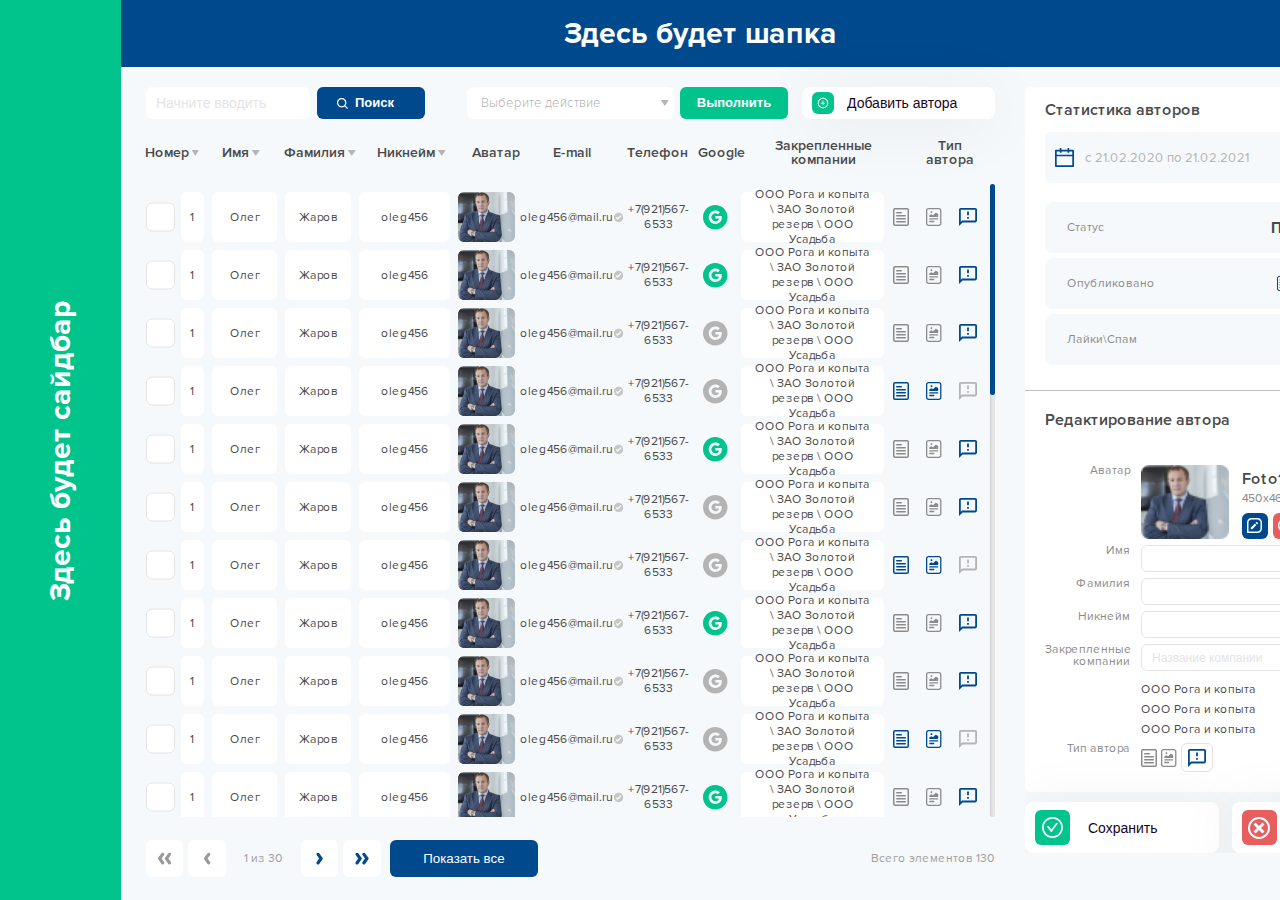
==== index.html @ 2c194942 "first commit" ====
<!DOCTYPE html>
<html lang="en">

<head>
    <meta charset="UTF-8">
    <meta http-equiv="X-UA-Compatible" content="IE=edge">
    <meta name="viewport" content="width=device-width, initial-scale=1.0">
    <title>Авторы</title>
    <link rel="stylesheet" href="css/nice-select.css">
    <link rel="stylesheet" href="css/datepicker.css">
    <link rel="stylesheet" href="https://cdn.jsdelivr.net/npm/bootstrap@4.6.0/dist/css/bootstrap.min.css" integrity="sha384-B0vP5xmATw1+K9KRQjQERJvTumQW0nPEzvF6L/Z6nronJ3oUOFUFpCjEUQouq2+l" crossorigin="anonymous">
    <link rel="stylesheet" href="css/jquery.mCustomScrollbar.css">
    <link rel="stylesheet" href="css/style.css">
</head>

<body>
    <div class="wrapper">
        <aside class='removed-sidebar'>
            <span>Здесь будет сайдбар</span>
        </aside>
        <main>
            <header class='removed-header'>Здесь будет шапка</header>
            <div class="content">
                <div class="content__left">
                    <div class="content-top">
                        <div class="content-top__left">
                            <div class="search">
                                <input type="text" placeholder="Начните вводить">
                                <button class="blue-btn">
                                    <svg width="11" height="11" viewBox="0 0 11 11" fill="none" xmlns="http://www.w3.org/2000/svg">
                                        <path d="M4.70412 9.40774C5.74783 9.40753 6.76147 9.05814 7.58363 8.41522L10.1685 11L11 10.1686L8.41508 7.58381C9.05837 6.76162 9.40799 5.7478 9.40824 4.70387C9.40824 2.11027 7.29786 0 4.70412 0C2.11039 0 0 2.11027 0 4.70387C0 7.29747 2.11039 9.40774 4.70412 9.40774ZM4.70412 1.17597C6.64986 1.17597 8.23221 2.75823 8.23221 4.70387C8.23221 6.64951 6.64986 8.23177 4.70412 8.23177C2.75838 8.23177 1.17603 6.64951 1.17603 4.70387C1.17603 2.75823 2.75838 1.17597 4.70412 1.17597Z" fill="white"/>
                                    </svg>
                                    <span>Поиск</span>
                                </button>
                            </div>
                            <div class="action">
                                <select class="select">
                                    <option disabled selected value="">Выберите действие</option>
                                    <option value="действие 1">действие 1</option>
                                    <option value="действие 2">действие 2</option>
                                    <option value="действие 3">действие 3</option>
                                </select>
                                <button class="green-btn">Выполнить</button>
                            </div>
                        </div>
                        <div class="content-top__right">
                            <button class="add-article add-btn custom-btn">
                                <i>
                                    <svg width="12" height="12" viewBox="0 0 12 12" fill="none" xmlns="http://www.w3.org/2000/svg">
                                        <path d="M8.15625 5.625H6.375V3.84375C6.375 3.79219 6.33281 3.75 6.28125 3.75H5.71875C5.66719 3.75 5.625 3.79219 5.625 3.84375V5.625H3.84375C3.79219 5.625 3.75 5.66719 3.75 5.71875V6.28125C3.75 6.33281 3.79219 6.375 3.84375 6.375H5.625V8.15625C5.625 8.20781 5.66719 8.25 5.71875 8.25H6.28125C6.33281 8.25 6.375 8.20781 6.375 8.15625V6.375H8.15625C8.20781 6.375 8.25 6.33281 8.25 6.28125V5.71875C8.25 5.66719 8.20781 5.625 8.15625 5.625Z" fill="white"/>
                                        <path d="M6 0.75C3.10078 0.75 0.75 3.10078 0.75 6C0.75 8.89922 3.10078 11.25 6 11.25C8.89922 11.25 11.25 8.89922 11.25 6C11.25 3.10078 8.89922 0.75 6 0.75ZM6 10.3594C3.59297 10.3594 1.64062 8.40703 1.64062 6C1.64062 3.59297 3.59297 1.64062 6 1.64062C8.40703 1.64062 10.3594 3.59297 10.3594 6C10.3594 8.40703 8.40703 10.3594 6 10.3594Z" fill="white"/>
                                    </svg>
                                </i>
                                <span>Добавить автора</span>
                            </button>
                        </div>
                    </div>
                    <div class="table">
                        <div class="table__head">
                            <div class="table__head-title">
                                <span>Номер</span>
                                <img src="img/select-arrow.svg"></img>
                            </div>

                            <div class="table__head-title">
                                <span>Имя</span>
                                <img src="img/select-arrow.svg"></img>
                            </div>
                            <div class="table__head-title">
                                <span>Фамилия</span>
                                <img src="img/select-arrow.svg"></img>
                            </div>
                            <div class="table__head-title">
                                <span>Никнейм</span>
                                <img src="img/select-arrow.svg"></img>
                            </div>
                            <div class="table__head-title">
                                <span>Аватар</span>
                            </div>
                            <div class="table__head-title">
                                <span>E-mail</span>
                            </div>
                            <div class="table__head-title">
                                <span>Телефон</span>
                            </div>
                            <div class="table__head-title">
                                <span>Google</span>
                            </div>
                            <div class="table__head-title">
                                <span>Закрепленные <br> компании</span>
                            </div>
                            <div class="table__head-title">
                                <span>Тип <br> автора</span>
                            </div>
                        </div>
                        <div class="table__rows" data-mcs-theme="3d-dark">
                            <div class="table__row">
                                <div class="table__check">
                                    <input type='checkbox' class="checkbox" id='c' />
                                    <label for='c'></label>
                                </div>
                                <div>1</div>
                                <div>Олег</div>
                                <div>Жаров</div>
                                <div>oleg456</div>
                                <div>
                                    <img src="img/avatar.jpg" alt="">
                                </div>
                                <div>
                                    <svg class="svg-green" width="13" height="13" viewBox="0 0 13 13" fill="none" xmlns="http://www.w3.org/2000/svg">
                                        <path d="M6.5 0C2.91015 0 0 2.91015 0 6.5C0 10.0899 2.91015 13 6.5 13C10.0899 13 13 10.0899 13 6.5C13 2.91015 10.0899 0 6.5 0ZM9.289 3.04449L10.6394 4.39495L6.42145 8.61378L5.07892 9.95551L3.72845 8.60505L2.36053 7.23632L3.70227 5.89458L5.0702 7.2633L9.289 3.04449Z" fill="#C6C6C6"/>
                                    </svg>
                                    <span>oleg456@mail.ru</span>
                                </div>
                                <div>
                                    <svg width="13" height="13" viewBox="0 0 13 13" fill="none" xmlns="http://www.w3.org/2000/svg">
                                        <path d="M6.5 0C2.91015 0 0 2.91015 0 6.5C0 10.0899 2.91015 13 6.5 13C10.0899 13 13 10.0899 13 6.5C13 2.91015 10.0899 0 6.5 0ZM9.289 3.04449L10.6394 4.39495L6.42145 8.61378L5.07892 9.95551L3.72845 8.60505L2.36053 7.23632L3.70227 5.89458L5.0702 7.2633L9.289 3.04449Z" fill="#C6C6C6"/>
                                    </svg>
                                    <span>+7(921)567-6533</span>
                                </div>
                                <div>
                                    <svg class="svg-green" width="25" height="25" viewBox="0 0 25 25" fill="none" xmlns="http://www.w3.org/2000/svg">
                                        <path d="M12.25 0C5.48516 0 0 5.48516 0 12.25C0 19.0148 5.48516 24.5 12.25 24.5C19.0148 24.5 24.5 19.0148 24.5 12.25C24.5 5.48516 19.0148 0 12.25 0ZM16.8164 17.325C15.7063 18.3477 14.1914 18.9492 12.384 18.9492C9.76719 18.9492 7.50313 17.448 6.40117 15.2605C5.94727 14.3555 5.6875 13.3328 5.6875 12.25C5.6875 11.1672 5.94727 10.1445 6.40117 9.23945C7.50313 7.04922 9.76719 5.54805 12.384 5.54805C14.1887 5.54805 15.7035 6.2125 16.8656 7.29258L14.9461 9.21484C14.2516 8.55039 13.3684 8.21406 12.3867 8.21406C10.6422 8.21406 9.16562 9.39258 8.63789 10.9758C8.50391 11.3777 8.42734 11.807 8.42734 12.25C8.42734 12.693 8.50391 13.1223 8.63789 13.5242C9.16562 15.1074 10.6422 16.2859 12.384 16.2859C13.2863 16.2859 14.052 16.048 14.6508 15.6461C15.3617 15.1703 15.832 14.4621 15.9879 13.6227H12.384V11.0305H18.6922C18.7715 11.4707 18.8125 11.9273 18.8125 12.4004C18.8125 14.443 18.0824 16.1574 16.8164 17.325Z" fill="#B4B4B4"/>
                                    </svg>
                                </div>
                                <div>
                                    ООО Рога и копыта \ ЗАО Золотой резерв \ ООО Усадьба
                                </div>
                                <div>
                                    <svg width="16" height="18" viewBox="0 0 16 18" fill="none" xmlns="http://www.w3.org/2000/svg">
                                        <rect x="0.75" y="0.75" width="14.5" height="16.5" rx="1.25" stroke="#8B8B8B" stroke-width="1.5"/>
                                        <rect x="3" y="13" width="10" height="1.5" rx="0.75" fill="#8B8B8B"/>
                                        <rect x="3" y="10" width="10" height="1.5" rx="0.75" fill="#8B8B8B"/>
                                        <rect x="3" y="7" width="10" height="1.5" rx="0.75" fill="#8B8B8B"/>
                                        <rect x="3" y="4" width="6" height="1.5" rx="0.75" fill="#8B8B8B"/>
                                    </svg>
                                    <svg width="16" height="18" viewBox="0 0 16 18" fill="none" xmlns="http://www.w3.org/2000/svg">
                                        <path fill-rule="evenodd" clip-rule="evenodd" d="M2.57143 0H12.8571C13.5391 0 14.1932 0.270918 14.6754 0.753154C15.1577 1.23539 15.4286 1.88944 15.4286 2.57143V15.4286C15.4286 16.1106 15.1577 16.7646 14.6754 17.2468C14.1932 17.7291 13.5391 18 12.8571 18H2.57143C1.88944 18 1.23539 17.7291 0.753154 17.2468C0.270917 16.7646 0 16.1106 0 15.4286V2.57143C0 1.88944 0.270917 1.23539 0.753154 0.753154C1.23539 0.270918 1.88944 0 2.57143 0ZM2.57143 1.28571C2.23044 1.28571 1.90341 1.42117 1.66229 1.66229C1.42117 1.90341 1.28571 2.23044 1.28571 2.57143V15.4286C1.28571 15.7696 1.42117 16.0966 1.66229 16.3377C1.90341 16.5788 2.23044 16.7143 2.57143 16.7143H12.8571C13.1981 16.7143 13.5252 16.5788 13.7663 16.3377C14.0074 16.0966 14.1429 15.7696 14.1429 15.4286V2.57143C14.1429 2.23044 14.0074 1.90341 13.7663 1.66229C13.5252 1.42117 13.1981 1.28571 12.8571 1.28571H2.57143Z" fill="#8B8B8B"/>
                                        <path fill-rule="evenodd" clip-rule="evenodd" d="M3.21387 13.5001C3.21387 13.3296 3.2816 13.1661 3.40216 13.0455C3.52271 12.9249 3.68623 12.8572 3.85672 12.8572H7.71387C7.88436 12.8572 8.04788 12.9249 8.16844 13.0455C8.289 13.1661 8.35672 13.3296 8.35672 13.5001C8.35672 13.6706 8.289 13.8341 8.16844 13.9546C8.04788 14.0752 7.88436 14.1429 7.71387 14.1429H3.85672C3.68623 14.1429 3.52271 14.0752 3.40216 13.9546C3.2816 13.8341 3.21387 13.6706 3.21387 13.5001ZM3.21387 10.9286C3.21387 10.7581 3.2816 10.5946 3.40216 10.4741C3.52271 10.3535 3.68623 10.2858 3.85672 10.2858H11.571C11.7415 10.2858 11.905 10.3535 12.0256 10.4741C12.1461 10.5946 12.2139 10.7581 12.2139 10.9286C12.2139 11.0991 12.1461 11.2627 12.0256 11.3832C11.905 11.5038 11.7415 11.5715 11.571 11.5715H3.85672C3.68623 11.5715 3.52271 11.5038 3.40216 11.3832C3.2816 11.2627 3.21387 11.0991 3.21387 10.9286ZM5.32115 6.16121L7.03115 7.30036L9.41487 4.91536C9.46259 4.8675 9.52418 4.8359 9.59088 4.82505C9.65759 4.81421 9.72601 4.82466 9.78644 4.85493L12.2139 6.10721V8.35721C12.2139 8.52771 12.1461 8.69122 12.0256 8.81178C11.905 8.93234 11.7415 9.00007 11.571 9.00007H3.85672C3.68623 9.00007 3.52271 8.93234 3.40216 8.81178C3.2816 8.69122 3.21387 8.52771 3.21387 8.35721V7.71436C3.21387 7.71436 5.19387 6.07636 5.32115 6.16121ZM5.46387 5.14293C5.71961 5.14293 5.96488 5.04133 6.14572 4.86049C6.32656 4.67966 6.42815 4.43439 6.42815 4.17864C6.42815 3.9229 6.32656 3.67763 6.14572 3.49679C5.96488 3.31595 5.71961 3.21436 5.46387 3.21436C5.20812 3.21436 4.96285 3.31595 4.78201 3.49679C4.60118 3.67763 4.49958 3.9229 4.49958 4.17864C4.49958 4.43439 4.60118 4.67966 4.78201 4.86049C4.96285 5.04133 5.20812 5.14293 5.46387 5.14293Z" fill="#8B8B8B"/>
                                    </svg>
                                    <svg class="svg-blue" width="18" height="18" viewBox="0 0 18 18" fill="none" xmlns="http://www.w3.org/2000/svg">
                                        <path d="M16.2 0H1.8C0.81 0 0.00899999 0.81 0.00899999 1.8L0 18L3.6 14.4H16.2C17.19 14.4 18 13.59 18 12.6V1.8C18 0.81 17.19 0 16.2 0ZM16.2 12.6H2.853L2.322 13.131L1.8 13.653V1.8H16.2V12.6ZM8.1 9H9.9V10.8H8.1V9ZM8.1 3.6H9.9V7.2H8.1V3.6Z" fill="#B4B4B4"/>
                                    </svg>
                                </div>
                            </div>
                            <div class="table__row">
                                <div class="table__check">
                                    <input type='checkbox' class="checkbox" id='c' />
                                    <label for='c'></label>
                                </div>
                                <div>1</div>
                                <div>Олег</div>
                                <div>Жаров</div>
                                <div>oleg456</div>
                                <div>
                                    <img src="img/avatar.jpg" alt="">
                                </div>
                                <div>
                                    <svg class="svg-green" width="13" height="13" viewBox="0 0 13 13" fill="none" xmlns="http://www.w3.org/2000/svg">
                                        <path d="M6.5 0C2.91015 0 0 2.91015 0 6.5C0 10.0899 2.91015 13 6.5 13C10.0899 13 13 10.0899 13 6.5C13 2.91015 10.0899 0 6.5 0ZM9.289 3.04449L10.6394 4.39495L6.42145 8.61378L5.07892 9.95551L3.72845 8.60505L2.36053 7.23632L3.70227 5.89458L5.0702 7.2633L9.289 3.04449Z" fill="#C6C6C6"/>
                                    </svg>
                                    <span>oleg456@mail.ru</span>
                                </div>
                                <div>
                                    <svg width="13" height="13" viewBox="0 0 13 13" fill="none" xmlns="http://www.w3.org/2000/svg">
                                        <path d="M6.5 0C2.91015 0 0 2.91015 0 6.5C0 10.0899 2.91015 13 6.5 13C10.0899 13 13 10.0899 13 6.5C13 2.91015 10.0899 0 6.5 0ZM9.289 3.04449L10.6394 4.39495L6.42145 8.61378L5.07892 9.95551L3.72845 8.60505L2.36053 7.23632L3.70227 5.89458L5.0702 7.2633L9.289 3.04449Z" fill="#C6C6C6"/>
                                    </svg>
                                    <span>+7(921)567-6533</span>
                                </div>
                                <div>
                                    <svg class="svg-green" width="25" height="25" viewBox="0 0 25 25" fill="none" xmlns="http://www.w3.org/2000/svg">
                                        <path d="M12.25 0C5.48516 0 0 5.48516 0 12.25C0 19.0148 5.48516 24.5 12.25 24.5C19.0148 24.5 24.5 19.0148 24.5 12.25C24.5 5.48516 19.0148 0 12.25 0ZM16.8164 17.325C15.7063 18.3477 14.1914 18.9492 12.384 18.9492C9.76719 18.9492 7.50313 17.448 6.40117 15.2605C5.94727 14.3555 5.6875 13.3328 5.6875 12.25C5.6875 11.1672 5.94727 10.1445 6.40117 9.23945C7.50313 7.04922 9.76719 5.54805 12.384 5.54805C14.1887 5.54805 15.7035 6.2125 16.8656 7.29258L14.9461 9.21484C14.2516 8.55039 13.3684 8.21406 12.3867 8.21406C10.6422 8.21406 9.16562 9.39258 8.63789 10.9758C8.50391 11.3777 8.42734 11.807 8.42734 12.25C8.42734 12.693 8.50391 13.1223 8.63789 13.5242C9.16562 15.1074 10.6422 16.2859 12.384 16.2859C13.2863 16.2859 14.052 16.048 14.6508 15.6461C15.3617 15.1703 15.832 14.4621 15.9879 13.6227H12.384V11.0305H18.6922C18.7715 11.4707 18.8125 11.9273 18.8125 12.4004C18.8125 14.443 18.0824 16.1574 16.8164 17.325Z" fill="#B4B4B4"/>
                                    </svg>
                                </div>
                                <div>
                                    ООО Рога и копыта \ ЗАО Золотой резерв \ ООО Усадьба
                                </div>
                                <div>
                                    <svg width="16" height="18" viewBox="0 0 16 18" fill="none" xmlns="http://www.w3.org/2000/svg">
                                        <rect x="0.75" y="0.75" width="14.5" height="16.5" rx="1.25" stroke="#8B8B8B" stroke-width="1.5"/>
                                        <rect x="3" y="13" width="10" height="1.5" rx="0.75" fill="#8B8B8B"/>
                                        <rect x="3" y="10" width="10" height="1.5" rx="0.75" fill="#8B8B8B"/>
                                        <rect x="3" y="7" width="10" height="1.5" rx="0.75" fill="#8B8B8B"/>
                                        <rect x="3" y="4" width="6" height="1.5" rx="0.75" fill="#8B8B8B"/>
                                    </svg>
                                    <svg width="16" height="18" viewBox="0 0 16 18" fill="none" xmlns="http://www.w3.org/2000/svg">
                                        <path fill-rule="evenodd" clip-rule="evenodd" d="M2.57143 0H12.8571C13.5391 0 14.1932 0.270918 14.6754 0.753154C15.1577 1.23539 15.4286 1.88944 15.4286 2.57143V15.4286C15.4286 16.1106 15.1577 16.7646 14.6754 17.2468C14.1932 17.7291 13.5391 18 12.8571 18H2.57143C1.88944 18 1.23539 17.7291 0.753154 17.2468C0.270917 16.7646 0 16.1106 0 15.4286V2.57143C0 1.88944 0.270917 1.23539 0.753154 0.753154C1.23539 0.270918 1.88944 0 2.57143 0ZM2.57143 1.28571C2.23044 1.28571 1.90341 1.42117 1.66229 1.66229C1.42117 1.90341 1.28571 2.23044 1.28571 2.57143V15.4286C1.28571 15.7696 1.42117 16.0966 1.66229 16.3377C1.90341 16.5788 2.23044 16.7143 2.57143 16.7143H12.8571C13.1981 16.7143 13.5252 16.5788 13.7663 16.3377C14.0074 16.0966 14.1429 15.7696 14.1429 15.4286V2.57143C14.1429 2.23044 14.0074 1.90341 13.7663 1.66229C13.5252 1.42117 13.1981 1.28571 12.8571 1.28571H2.57143Z" fill="#8B8B8B"/>
                                        <path fill-rule="evenodd" clip-rule="evenodd" d="M3.21387 13.5001C3.21387 13.3296 3.2816 13.1661 3.40216 13.0455C3.52271 12.9249 3.68623 12.8572 3.85672 12.8572H7.71387C7.88436 12.8572 8.04788 12.9249 8.16844 13.0455C8.289 13.1661 8.35672 13.3296 8.35672 13.5001C8.35672 13.6706 8.289 13.8341 8.16844 13.9546C8.04788 14.0752 7.88436 14.1429 7.71387 14.1429H3.85672C3.68623 14.1429 3.52271 14.0752 3.40216 13.9546C3.2816 13.8341 3.21387 13.6706 3.21387 13.5001ZM3.21387 10.9286C3.21387 10.7581 3.2816 10.5946 3.40216 10.4741C3.52271 10.3535 3.68623 10.2858 3.85672 10.2858H11.571C11.7415 10.2858 11.905 10.3535 12.0256 10.4741C12.1461 10.5946 12.2139 10.7581 12.2139 10.9286C12.2139 11.0991 12.1461 11.2627 12.0256 11.3832C11.905 11.5038 11.7415 11.5715 11.571 11.5715H3.85672C3.68623 11.5715 3.52271 11.5038 3.40216 11.3832C3.2816 11.2627 3.21387 11.0991 3.21387 10.9286ZM5.32115 6.16121L7.03115 7.30036L9.41487 4.91536C9.46259 4.8675 9.52418 4.8359 9.59088 4.82505C9.65759 4.81421 9.72601 4.82466 9.78644 4.85493L12.2139 6.10721V8.35721C12.2139 8.52771 12.1461 8.69122 12.0256 8.81178C11.905 8.93234 11.7415 9.00007 11.571 9.00007H3.85672C3.68623 9.00007 3.52271 8.93234 3.40216 8.81178C3.2816 8.69122 3.21387 8.52771 3.21387 8.35721V7.71436C3.21387 7.71436 5.19387 6.07636 5.32115 6.16121ZM5.46387 5.14293C5.71961 5.14293 5.96488 5.04133 6.14572 4.86049C6.32656 4.67966 6.42815 4.43439 6.42815 4.17864C6.42815 3.9229 6.32656 3.67763 6.14572 3.49679C5.96488 3.31595 5.71961 3.21436 5.46387 3.21436C5.20812 3.21436 4.96285 3.31595 4.78201 3.49679C4.60118 3.67763 4.49958 3.9229 4.49958 4.17864C4.49958 4.43439 4.60118 4.67966 4.78201 4.86049C4.96285 5.04133 5.20812 5.14293 5.46387 5.14293Z" fill="#8B8B8B"/>
                                    </svg>
                                    <svg class="svg-blue" width="18" height="18" viewBox="0 0 18 18" fill="none" xmlns="http://www.w3.org/2000/svg">
                                        <path d="M16.2 0H1.8C0.81 0 0.00899999 0.81 0.00899999 1.8L0 18L3.6 14.4H16.2C17.19 14.4 18 13.59 18 12.6V1.8C18 0.81 17.19 0 16.2 0ZM16.2 12.6H2.853L2.322 13.131L1.8 13.653V1.8H16.2V12.6ZM8.1 9H9.9V10.8H8.1V9ZM8.1 3.6H9.9V7.2H8.1V3.6Z" fill="#B4B4B4"/>
                                    </svg>
                                </div>
                            </div>
                            <div class="table__row">
                                <div class="table__check">
                                    <input type='checkbox' class="checkbox" id='c' />
                                    <label for='c'></label>
                                </div>
                                <div>1</div>
                                <div>Олег</div>
                                <div>Жаров</div>
                                <div>oleg456</div>
                                <div>
                                    <img src="img/avatar.jpg" alt="">
                                </div>
                                <div>
                                    <svg class="svg-green" width="13" height="13" viewBox="0 0 13 13" fill="none" xmlns="http://www.w3.org/2000/svg">
                                        <path d="M6.5 0C2.91015 0 0 2.91015 0 6.5C0 10.0899 2.91015 13 6.5 13C10.0899 13 13 10.0899 13 6.5C13 2.91015 10.0899 0 6.5 0ZM9.289 3.04449L10.6394 4.39495L6.42145 8.61378L5.07892 9.95551L3.72845 8.60505L2.36053 7.23632L3.70227 5.89458L5.0702 7.2633L9.289 3.04449Z" fill="#C6C6C6"/>
                                    </svg>
                                    <span>oleg456@mail.ru</span>
                                </div>
                                <div>
                                    <svg width="13" height="13" viewBox="0 0 13 13" fill="none" xmlns="http://www.w3.org/2000/svg">
                                        <path d="M6.5 0C2.91015 0 0 2.91015 0 6.5C0 10.0899 2.91015 13 6.5 13C10.0899 13 13 10.0899 13 6.5C13 2.91015 10.0899 0 6.5 0ZM9.289 3.04449L10.6394 4.39495L6.42145 8.61378L5.07892 9.95551L3.72845 8.60505L2.36053 7.23632L3.70227 5.89458L5.0702 7.2633L9.289 3.04449Z" fill="#C6C6C6"/>
                                    </svg>
                                    <span>+7(921)567-6533</span>
                                </div>
                                <div>
                                    <svg class="" width="25" height="25" viewBox="0 0 25 25" fill="none" xmlns="http://www.w3.org/2000/svg">
                                        <path d="M12.25 0C5.48516 0 0 5.48516 0 12.25C0 19.0148 5.48516 24.5 12.25 24.5C19.0148 24.5 24.5 19.0148 24.5 12.25C24.5 5.48516 19.0148 0 12.25 0ZM16.8164 17.325C15.7063 18.3477 14.1914 18.9492 12.384 18.9492C9.76719 18.9492 7.50313 17.448 6.40117 15.2605C5.94727 14.3555 5.6875 13.3328 5.6875 12.25C5.6875 11.1672 5.94727 10.1445 6.40117 9.23945C7.50313 7.04922 9.76719 5.54805 12.384 5.54805C14.1887 5.54805 15.7035 6.2125 16.8656 7.29258L14.9461 9.21484C14.2516 8.55039 13.3684 8.21406 12.3867 8.21406C10.6422 8.21406 9.16562 9.39258 8.63789 10.9758C8.50391 11.3777 8.42734 11.807 8.42734 12.25C8.42734 12.693 8.50391 13.1223 8.63789 13.5242C9.16562 15.1074 10.6422 16.2859 12.384 16.2859C13.2863 16.2859 14.052 16.048 14.6508 15.6461C15.3617 15.1703 15.832 14.4621 15.9879 13.6227H12.384V11.0305H18.6922C18.7715 11.4707 18.8125 11.9273 18.8125 12.4004C18.8125 14.443 18.0824 16.1574 16.8164 17.325Z" fill="#B4B4B4"/>
                                    </svg>
                                </div>
                                <div>
                                    ООО Рога и копыта \ ЗАО Золотой резерв \ ООО Усадьба
                                </div>
                                <div>
                                    <svg width="16" height="18" viewBox="0 0 16 18" fill="none" xmlns="http://www.w3.org/2000/svg">
                                        <rect x="0.75" y="0.75" width="14.5" height="16.5" rx="1.25" stroke="#8B8B8B" stroke-width="1.5"/>
                                        <rect x="3" y="13" width="10" height="1.5" rx="0.75" fill="#8B8B8B"/>
                                        <rect x="3" y="10" width="10" height="1.5" rx="0.75" fill="#8B8B8B"/>
                                        <rect x="3" y="7" width="10" height="1.5" rx="0.75" fill="#8B8B8B"/>
                                        <rect x="3" y="4" width="6" height="1.5" rx="0.75" fill="#8B8B8B"/>
                                    </svg>
                                    <svg width="16" height="18" viewBox="0 0 16 18" fill="none" xmlns="http://www.w3.org/2000/svg">
                                        <path fill-rule="evenodd" clip-rule="evenodd" d="M2.57143 0H12.8571C13.5391 0 14.1932 0.270918 14.6754 0.753154C15.1577 1.23539 15.4286 1.88944 15.4286 2.57143V15.4286C15.4286 16.1106 15.1577 16.7646 14.6754 17.2468C14.1932 17.7291 13.5391 18 12.8571 18H2.57143C1.88944 18 1.23539 17.7291 0.753154 17.2468C0.270917 16.7646 0 16.1106 0 15.4286V2.57143C0 1.88944 0.270917 1.23539 0.753154 0.753154C1.23539 0.270918 1.88944 0 2.57143 0ZM2.57143 1.28571C2.23044 1.28571 1.90341 1.42117 1.66229 1.66229C1.42117 1.90341 1.28571 2.23044 1.28571 2.57143V15.4286C1.28571 15.7696 1.42117 16.0966 1.66229 16.3377C1.90341 16.5788 2.23044 16.7143 2.57143 16.7143H12.8571C13.1981 16.7143 13.5252 16.5788 13.7663 16.3377C14.0074 16.0966 14.1429 15.7696 14.1429 15.4286V2.57143C14.1429 2.23044 14.0074 1.90341 13.7663 1.66229C13.5252 1.42117 13.1981 1.28571 12.8571 1.28571H2.57143Z" fill="#8B8B8B"/>
                                        <path fill-rule="evenodd" clip-rule="evenodd" d="M3.21387 13.5001C3.21387 13.3296 3.2816 13.1661 3.40216 13.0455C3.52271 12.9249 3.68623 12.8572 3.85672 12.8572H7.71387C7.88436 12.8572 8.04788 12.9249 8.16844 13.0455C8.289 13.1661 8.35672 13.3296 8.35672 13.5001C8.35672 13.6706 8.289 13.8341 8.16844 13.9546C8.04788 14.0752 7.88436 14.1429 7.71387 14.1429H3.85672C3.68623 14.1429 3.52271 14.0752 3.40216 13.9546C3.2816 13.8341 3.21387 13.6706 3.21387 13.5001ZM3.21387 10.9286C3.21387 10.7581 3.2816 10.5946 3.40216 10.4741C3.52271 10.3535 3.68623 10.2858 3.85672 10.2858H11.571C11.7415 10.2858 11.905 10.3535 12.0256 10.4741C12.1461 10.5946 12.2139 10.7581 12.2139 10.9286C12.2139 11.0991 12.1461 11.2627 12.0256 11.3832C11.905 11.5038 11.7415 11.5715 11.571 11.5715H3.85672C3.68623 11.5715 3.52271 11.5038 3.40216 11.3832C3.2816 11.2627 3.21387 11.0991 3.21387 10.9286ZM5.32115 6.16121L7.03115 7.30036L9.41487 4.91536C9.46259 4.8675 9.52418 4.8359 9.59088 4.82505C9.65759 4.81421 9.72601 4.82466 9.78644 4.85493L12.2139 6.10721V8.35721C12.2139 8.52771 12.1461 8.69122 12.0256 8.81178C11.905 8.93234 11.7415 9.00007 11.571 9.00007H3.85672C3.68623 9.00007 3.52271 8.93234 3.40216 8.81178C3.2816 8.69122 3.21387 8.52771 3.21387 8.35721V7.71436C3.21387 7.71436 5.19387 6.07636 5.32115 6.16121ZM5.46387 5.14293C5.71961 5.14293 5.96488 5.04133 6.14572 4.86049C6.32656 4.67966 6.42815 4.43439 6.42815 4.17864C6.42815 3.9229 6.32656 3.67763 6.14572 3.49679C5.96488 3.31595 5.71961 3.21436 5.46387 3.21436C5.20812 3.21436 4.96285 3.31595 4.78201 3.49679C4.60118 3.67763 4.49958 3.9229 4.49958 4.17864C4.49958 4.43439 4.60118 4.67966 4.78201 4.86049C4.96285 5.04133 5.20812 5.14293 5.46387 5.14293Z" fill="#8B8B8B"/>
                                    </svg>
                                    <svg class="svg-blue" width="18" height="18" viewBox="0 0 18 18" fill="none" xmlns="http://www.w3.org/2000/svg">
                                        <path d="M16.2 0H1.8C0.81 0 0.00899999 0.81 0.00899999 1.8L0 18L3.6 14.4H16.2C17.19 14.4 18 13.59 18 12.6V1.8C18 0.81 17.19 0 16.2 0ZM16.2 12.6H2.853L2.322 13.131L1.8 13.653V1.8H16.2V12.6ZM8.1 9H9.9V10.8H8.1V9ZM8.1 3.6H9.9V7.2H8.1V3.6Z" fill="#B4B4B4"/>
                                    </svg>
                                </div>
                            </div>
                            <div class="table__row">
                                <div class="table__check">
                                    <input type='checkbox' class="checkbox" id='c' />
                                    <label for='c'></label>
                                </div>
                                <div>1</div>
                                <div>Олег</div>
                                <div>Жаров</div>
                                <div>oleg456</div>
                                <div>
                                    <img src="img/avatar.jpg" alt="">
                                </div>
                                <div>
                                    <svg class="svg-green" width="13" height="13" viewBox="0 0 13 13" fill="none" xmlns="http://www.w3.org/2000/svg">
                                        <path d="M6.5 0C2.91015 0 0 2.91015 0 6.5C0 10.0899 2.91015 13 6.5 13C10.0899 13 13 10.0899 13 6.5C13 2.91015 10.0899 0 6.5 0ZM9.289 3.04449L10.6394 4.39495L6.42145 8.61378L5.07892 9.95551L3.72845 8.60505L2.36053 7.23632L3.70227 5.89458L5.0702 7.2633L9.289 3.04449Z" fill="#C6C6C6"/>
                                    </svg>
                                    <span>oleg456@mail.ru</span>
                                </div>
                                <div>
                                    <svg width="13" height="13" viewBox="0 0 13 13" fill="none" xmlns="http://www.w3.org/2000/svg">
                                        <path d="M6.5 0C2.91015 0 0 2.91015 0 6.5C0 10.0899 2.91015 13 6.5 13C10.0899 13 13 10.0899 13 6.5C13 2.91015 10.0899 0 6.5 0ZM9.289 3.04449L10.6394 4.39495L6.42145 8.61378L5.07892 9.95551L3.72845 8.60505L2.36053 7.23632L3.70227 5.89458L5.0702 7.2633L9.289 3.04449Z" fill="#C6C6C6"/>
                                    </svg>
                                    <span>+7(921)567-6533</span>
                                </div>
                                <div>
                                    <svg class="" width="25" height="25" viewBox="0 0 25 25" fill="none" xmlns="http://www.w3.org/2000/svg">
                                        <path d="M12.25 0C5.48516 0 0 5.48516 0 12.25C0 19.0148 5.48516 24.5 12.25 24.5C19.0148 24.5 24.5 19.0148 24.5 12.25C24.5 5.48516 19.0148 0 12.25 0ZM16.8164 17.325C15.7063 18.3477 14.1914 18.9492 12.384 18.9492C9.76719 18.9492 7.50313 17.448 6.40117 15.2605C5.94727 14.3555 5.6875 13.3328 5.6875 12.25C5.6875 11.1672 5.94727 10.1445 6.40117 9.23945C7.50313 7.04922 9.76719 5.54805 12.384 5.54805C14.1887 5.54805 15.7035 6.2125 16.8656 7.29258L14.9461 9.21484C14.2516 8.55039 13.3684 8.21406 12.3867 8.21406C10.6422 8.21406 9.16562 9.39258 8.63789 10.9758C8.50391 11.3777 8.42734 11.807 8.42734 12.25C8.42734 12.693 8.50391 13.1223 8.63789 13.5242C9.16562 15.1074 10.6422 16.2859 12.384 16.2859C13.2863 16.2859 14.052 16.048 14.6508 15.6461C15.3617 15.1703 15.832 14.4621 15.9879 13.6227H12.384V11.0305H18.6922C18.7715 11.4707 18.8125 11.9273 18.8125 12.4004C18.8125 14.443 18.0824 16.1574 16.8164 17.325Z" fill="#B4B4B4"/>
                                    </svg>
                                </div>
                                <div>
                                    ООО Рога и копыта \ ЗАО Золотой резерв \ ООО Усадьба
                                </div>
                                <div>
                                    <svg class="svg-blue" width="16" height="18" viewBox="0 0 16 18" fill="none" xmlns="http://www.w3.org/2000/svg">
                                        <rect x="0.75" y="0.75" width="14.5" height="16.5" rx="1.25" stroke="#8B8B8B" stroke-width="1.5"/>
                                        <rect x="3" y="13" width="10" height="1.5" rx="0.75" fill="#8B8B8B"/>
                                        <rect x="3" y="10" width="10" height="1.5" rx="0.75" fill="#8B8B8B"/>
                                        <rect x="3" y="7" width="10" height="1.5" rx="0.75" fill="#8B8B8B"/>
                                        <rect x="3" y="4" width="6" height="1.5" rx="0.75" fill="#8B8B8B"/>
                                    </svg>
                                    <svg class="svg-blue" width="16" height="18" viewBox="0 0 16 18" fill="none" xmlns="http://www.w3.org/2000/svg">
                                        <path fill-rule="evenodd" clip-rule="evenodd" d="M2.57143 0H12.8571C13.5391 0 14.1932 0.270918 14.6754 0.753154C15.1577 1.23539 15.4286 1.88944 15.4286 2.57143V15.4286C15.4286 16.1106 15.1577 16.7646 14.6754 17.2468C14.1932 17.7291 13.5391 18 12.8571 18H2.57143C1.88944 18 1.23539 17.7291 0.753154 17.2468C0.270917 16.7646 0 16.1106 0 15.4286V2.57143C0 1.88944 0.270917 1.23539 0.753154 0.753154C1.23539 0.270918 1.88944 0 2.57143 0ZM2.57143 1.28571C2.23044 1.28571 1.90341 1.42117 1.66229 1.66229C1.42117 1.90341 1.28571 2.23044 1.28571 2.57143V15.4286C1.28571 15.7696 1.42117 16.0966 1.66229 16.3377C1.90341 16.5788 2.23044 16.7143 2.57143 16.7143H12.8571C13.1981 16.7143 13.5252 16.5788 13.7663 16.3377C14.0074 16.0966 14.1429 15.7696 14.1429 15.4286V2.57143C14.1429 2.23044 14.0074 1.90341 13.7663 1.66229C13.5252 1.42117 13.1981 1.28571 12.8571 1.28571H2.57143Z" fill="#8B8B8B"/>
                                        <path fill-rule="evenodd" clip-rule="evenodd" d="M3.21387 13.5001C3.21387 13.3296 3.2816 13.1661 3.40216 13.0455C3.52271 12.9249 3.68623 12.8572 3.85672 12.8572H7.71387C7.88436 12.8572 8.04788 12.9249 8.16844 13.0455C8.289 13.1661 8.35672 13.3296 8.35672 13.5001C8.35672 13.6706 8.289 13.8341 8.16844 13.9546C8.04788 14.0752 7.88436 14.1429 7.71387 14.1429H3.85672C3.68623 14.1429 3.52271 14.0752 3.40216 13.9546C3.2816 13.8341 3.21387 13.6706 3.21387 13.5001ZM3.21387 10.9286C3.21387 10.7581 3.2816 10.5946 3.40216 10.4741C3.52271 10.3535 3.68623 10.2858 3.85672 10.2858H11.571C11.7415 10.2858 11.905 10.3535 12.0256 10.4741C12.1461 10.5946 12.2139 10.7581 12.2139 10.9286C12.2139 11.0991 12.1461 11.2627 12.0256 11.3832C11.905 11.5038 11.7415 11.5715 11.571 11.5715H3.85672C3.68623 11.5715 3.52271 11.5038 3.40216 11.3832C3.2816 11.2627 3.21387 11.0991 3.21387 10.9286ZM5.32115 6.16121L7.03115 7.30036L9.41487 4.91536C9.46259 4.8675 9.52418 4.8359 9.59088 4.82505C9.65759 4.81421 9.72601 4.82466 9.78644 4.85493L12.2139 6.10721V8.35721C12.2139 8.52771 12.1461 8.69122 12.0256 8.81178C11.905 8.93234 11.7415 9.00007 11.571 9.00007H3.85672C3.68623 9.00007 3.52271 8.93234 3.40216 8.81178C3.2816 8.69122 3.21387 8.52771 3.21387 8.35721V7.71436C3.21387 7.71436 5.19387 6.07636 5.32115 6.16121ZM5.46387 5.14293C5.71961 5.14293 5.96488 5.04133 6.14572 4.86049C6.32656 4.67966 6.42815 4.43439 6.42815 4.17864C6.42815 3.9229 6.32656 3.67763 6.14572 3.49679C5.96488 3.31595 5.71961 3.21436 5.46387 3.21436C5.20812 3.21436 4.96285 3.31595 4.78201 3.49679C4.60118 3.67763 4.49958 3.9229 4.49958 4.17864C4.49958 4.43439 4.60118 4.67966 4.78201 4.86049C4.96285 5.04133 5.20812 5.14293 5.46387 5.14293Z" fill="#8B8B8B"/>
                                    </svg>
                                    <svg width="18" height="18" viewBox="0 0 18 18" fill="none" xmlns="http://www.w3.org/2000/svg">
                                        <path d="M16.2 0H1.8C0.81 0 0.00899999 0.81 0.00899999 1.8L0 18L3.6 14.4H16.2C17.19 14.4 18 13.59 18 12.6V1.8C18 0.81 17.19 0 16.2 0ZM16.2 12.6H2.853L2.322 13.131L1.8 13.653V1.8H16.2V12.6ZM8.1 9H9.9V10.8H8.1V9ZM8.1 3.6H9.9V7.2H8.1V3.6Z" fill="#B4B4B4"/>
                                    </svg>
                                </div>
                            </div>
                            <div class="table__row">
                                <div class="table__check">
                                    <input type='checkbox' class="checkbox" id='c' />
                                    <label for='c'></label>
                                </div>
                                <div>1</div>
                                <div>Олег</div>
                                <div>Жаров</div>
                                <div>oleg456</div>
                                <div>
                                    <img src="img/avatar.jpg" alt="">
                                </div>
                                <div>
                                    <svg class="svg-green" width="13" height="13" viewBox="0 0 13 13" fill="none" xmlns="http://www.w3.org/2000/svg">
                                        <path d="M6.5 0C2.91015 0 0 2.91015 0 6.5C0 10.0899 2.91015 13 6.5 13C10.0899 13 13 10.0899 13 6.5C13 2.91015 10.0899 0 6.5 0ZM9.289 3.04449L10.6394 4.39495L6.42145 8.61378L5.07892 9.95551L3.72845 8.60505L2.36053 7.23632L3.70227 5.89458L5.0702 7.2633L9.289 3.04449Z" fill="#C6C6C6"/>
                                    </svg>
                                    <span>oleg456@mail.ru</span>
                                </div>
                                <div>
                                    <svg width="13" height="13" viewBox="0 0 13 13" fill="none" xmlns="http://www.w3.org/2000/svg">
                                        <path d="M6.5 0C2.91015 0 0 2.91015 0 6.5C0 10.0899 2.91015 13 6.5 13C10.0899 13 13 10.0899 13 6.5C13 2.91015 10.0899 0 6.5 0ZM9.289 3.04449L10.6394 4.39495L6.42145 8.61378L5.07892 9.95551L3.72845 8.60505L2.36053 7.23632L3.70227 5.89458L5.0702 7.2633L9.289 3.04449Z" fill="#C6C6C6"/>
                                    </svg>
                                    <span>+7(921)567-6533</span>
                                </div>
                                <div>
                                    <svg class="svg-green" width="25" height="25" viewBox="0 0 25 25" fill="none" xmlns="http://www.w3.org/2000/svg">
                                        <path d="M12.25 0C5.48516 0 0 5.48516 0 12.25C0 19.0148 5.48516 24.5 12.25 24.5C19.0148 24.5 24.5 19.0148 24.5 12.25C24.5 5.48516 19.0148 0 12.25 0ZM16.8164 17.325C15.7063 18.3477 14.1914 18.9492 12.384 18.9492C9.76719 18.9492 7.50313 17.448 6.40117 15.2605C5.94727 14.3555 5.6875 13.3328 5.6875 12.25C5.6875 11.1672 5.94727 10.1445 6.40117 9.23945C7.50313 7.04922 9.76719 5.54805 12.384 5.54805C14.1887 5.54805 15.7035 6.2125 16.8656 7.29258L14.9461 9.21484C14.2516 8.55039 13.3684 8.21406 12.3867 8.21406C10.6422 8.21406 9.16562 9.39258 8.63789 10.9758C8.50391 11.3777 8.42734 11.807 8.42734 12.25C8.42734 12.693 8.50391 13.1223 8.63789 13.5242C9.16562 15.1074 10.6422 16.2859 12.384 16.2859C13.2863 16.2859 14.052 16.048 14.6508 15.6461C15.3617 15.1703 15.832 14.4621 15.9879 13.6227H12.384V11.0305H18.6922C18.7715 11.4707 18.8125 11.9273 18.8125 12.4004C18.8125 14.443 18.0824 16.1574 16.8164 17.325Z" fill="#B4B4B4"/>
                                    </svg>
                                </div>
                                <div>
                                    ООО Рога и копыта \ ЗАО Золотой резерв \ ООО Усадьба
                                </div>
                                <div>
                                    <svg width="16" height="18" viewBox="0 0 16 18" fill="none" xmlns="http://www.w3.org/2000/svg">
                                        <rect x="0.75" y="0.75" width="14.5" height="16.5" rx="1.25" stroke="#8B8B8B" stroke-width="1.5"/>
                                        <rect x="3" y="13" width="10" height="1.5" rx="0.75" fill="#8B8B8B"/>
                                        <rect x="3" y="10" width="10" height="1.5" rx="0.75" fill="#8B8B8B"/>
                                        <rect x="3" y="7" width="10" height="1.5" rx="0.75" fill="#8B8B8B"/>
                                        <rect x="3" y="4" width="6" height="1.5" rx="0.75" fill="#8B8B8B"/>
                                    </svg>
                                    <svg width="16" height="18" viewBox="0 0 16 18" fill="none" xmlns="http://www.w3.org/2000/svg">
                                        <path fill-rule="evenodd" clip-rule="evenodd" d="M2.57143 0H12.8571C13.5391 0 14.1932 0.270918 14.6754 0.753154C15.1577 1.23539 15.4286 1.88944 15.4286 2.57143V15.4286C15.4286 16.1106 15.1577 16.7646 14.6754 17.2468C14.1932 17.7291 13.5391 18 12.8571 18H2.57143C1.88944 18 1.23539 17.7291 0.753154 17.2468C0.270917 16.7646 0 16.1106 0 15.4286V2.57143C0 1.88944 0.270917 1.23539 0.753154 0.753154C1.23539 0.270918 1.88944 0 2.57143 0ZM2.57143 1.28571C2.23044 1.28571 1.90341 1.42117 1.66229 1.66229C1.42117 1.90341 1.28571 2.23044 1.28571 2.57143V15.4286C1.28571 15.7696 1.42117 16.0966 1.66229 16.3377C1.90341 16.5788 2.23044 16.7143 2.57143 16.7143H12.8571C13.1981 16.7143 13.5252 16.5788 13.7663 16.3377C14.0074 16.0966 14.1429 15.7696 14.1429 15.4286V2.57143C14.1429 2.23044 14.0074 1.90341 13.7663 1.66229C13.5252 1.42117 13.1981 1.28571 12.8571 1.28571H2.57143Z" fill="#8B8B8B"/>
                                        <path fill-rule="evenodd" clip-rule="evenodd" d="M3.21387 13.5001C3.21387 13.3296 3.2816 13.1661 3.40216 13.0455C3.52271 12.9249 3.68623 12.8572 3.85672 12.8572H7.71387C7.88436 12.8572 8.04788 12.9249 8.16844 13.0455C8.289 13.1661 8.35672 13.3296 8.35672 13.5001C8.35672 13.6706 8.289 13.8341 8.16844 13.9546C8.04788 14.0752 7.88436 14.1429 7.71387 14.1429H3.85672C3.68623 14.1429 3.52271 14.0752 3.40216 13.9546C3.2816 13.8341 3.21387 13.6706 3.21387 13.5001ZM3.21387 10.9286C3.21387 10.7581 3.2816 10.5946 3.40216 10.4741C3.52271 10.3535 3.68623 10.2858 3.85672 10.2858H11.571C11.7415 10.2858 11.905 10.3535 12.0256 10.4741C12.1461 10.5946 12.2139 10.7581 12.2139 10.9286C12.2139 11.0991 12.1461 11.2627 12.0256 11.3832C11.905 11.5038 11.7415 11.5715 11.571 11.5715H3.85672C3.68623 11.5715 3.52271 11.5038 3.40216 11.3832C3.2816 11.2627 3.21387 11.0991 3.21387 10.9286ZM5.32115 6.16121L7.03115 7.30036L9.41487 4.91536C9.46259 4.8675 9.52418 4.8359 9.59088 4.82505C9.65759 4.81421 9.72601 4.82466 9.78644 4.85493L12.2139 6.10721V8.35721C12.2139 8.52771 12.1461 8.69122 12.0256 8.81178C11.905 8.93234 11.7415 9.00007 11.571 9.00007H3.85672C3.68623 9.00007 3.52271 8.93234 3.40216 8.81178C3.2816 8.69122 3.21387 8.52771 3.21387 8.35721V7.71436C3.21387 7.71436 5.19387 6.07636 5.32115 6.16121ZM5.46387 5.14293C5.71961 5.14293 5.96488 5.04133 6.14572 4.86049C6.32656 4.67966 6.42815 4.43439 6.42815 4.17864C6.42815 3.9229 6.32656 3.67763 6.14572 3.49679C5.96488 3.31595 5.71961 3.21436 5.46387 3.21436C5.20812 3.21436 4.96285 3.31595 4.78201 3.49679C4.60118 3.67763 4.49958 3.9229 4.49958 4.17864C4.49958 4.43439 4.60118 4.67966 4.78201 4.86049C4.96285 5.04133 5.20812 5.14293 5.46387 5.14293Z" fill="#8B8B8B"/>
                                    </svg>
                                    <svg class="svg-blue" width="18" height="18" viewBox="0 0 18 18" fill="none" xmlns="http://www.w3.org/2000/svg">
                                        <path d="M16.2 0H1.8C0.81 0 0.00899999 0.81 0.00899999 1.8L0 18L3.6 14.4H16.2C17.19 14.4 18 13.59 18 12.6V1.8C18 0.81 17.19 0 16.2 0ZM16.2 12.6H2.853L2.322 13.131L1.8 13.653V1.8H16.2V12.6ZM8.1 9H9.9V10.8H8.1V9ZM8.1 3.6H9.9V7.2H8.1V3.6Z" fill="#B4B4B4"/>
                                    </svg>
                                </div>
                            </div>
                            <div class="table__row">
                                <div class="table__check">
                                    <input type='checkbox' class="checkbox" id='c' />
                                    <label for='c'></label>
                                </div>
                                <div>1</div>
                                <div>Олег</div>
                                <div>Жаров</div>
                                <div>oleg456</div>
                                <div>
                                    <img src="img/avatar.jpg" alt="">
                                </div>
                                <div>
                                    <svg class="svg-green" width="13" height="13" viewBox="0 0 13 13" fill="none" xmlns="http://www.w3.org/2000/svg">
                                        <path d="M6.5 0C2.91015 0 0 2.91015 0 6.5C0 10.0899 2.91015 13 6.5 13C10.0899 13 13 10.0899 13 6.5C13 2.91015 10.0899 0 6.5 0ZM9.289 3.04449L10.6394 4.39495L6.42145 8.61378L5.07892 9.95551L3.72845 8.60505L2.36053 7.23632L3.70227 5.89458L5.0702 7.2633L9.289 3.04449Z" fill="#C6C6C6"/>
                                    </svg>
                                    <span>oleg456@mail.ru</span>
                                </div>
                                <div>
                                    <svg width="13" height="13" viewBox="0 0 13 13" fill="none" xmlns="http://www.w3.org/2000/svg">
                                        <path d="M6.5 0C2.91015 0 0 2.91015 0 6.5C0 10.0899 2.91015 13 6.5 13C10.0899 13 13 10.0899 13 6.5C13 2.91015 10.0899 0 6.5 0ZM9.289 3.04449L10.6394 4.39495L6.42145 8.61378L5.07892 9.95551L3.72845 8.60505L2.36053 7.23632L3.70227 5.89458L5.0702 7.2633L9.289 3.04449Z" fill="#C6C6C6"/>
                                    </svg>
                                    <span>+7(921)567-6533</span>
                                </div>
                                <div>
                                    <svg class="" width="25" height="25" viewBox="0 0 25 25" fill="none" xmlns="http://www.w3.org/2000/svg">
                                        <path d="M12.25 0C5.48516 0 0 5.48516 0 12.25C0 19.0148 5.48516 24.5 12.25 24.5C19.0148 24.5 24.5 19.0148 24.5 12.25C24.5 5.48516 19.0148 0 12.25 0ZM16.8164 17.325C15.7063 18.3477 14.1914 18.9492 12.384 18.9492C9.76719 18.9492 7.50313 17.448 6.40117 15.2605C5.94727 14.3555 5.6875 13.3328 5.6875 12.25C5.6875 11.1672 5.94727 10.1445 6.40117 9.23945C7.50313 7.04922 9.76719 5.54805 12.384 5.54805C14.1887 5.54805 15.7035 6.2125 16.8656 7.29258L14.9461 9.21484C14.2516 8.55039 13.3684 8.21406 12.3867 8.21406C10.6422 8.21406 9.16562 9.39258 8.63789 10.9758C8.50391 11.3777 8.42734 11.807 8.42734 12.25C8.42734 12.693 8.50391 13.1223 8.63789 13.5242C9.16562 15.1074 10.6422 16.2859 12.384 16.2859C13.2863 16.2859 14.052 16.048 14.6508 15.6461C15.3617 15.1703 15.832 14.4621 15.9879 13.6227H12.384V11.0305H18.6922C18.7715 11.4707 18.8125 11.9273 18.8125 12.4004C18.8125 14.443 18.0824 16.1574 16.8164 17.325Z" fill="#B4B4B4"/>
                                    </svg>
                                </div>
                                <div>
                                    ООО Рога и копыта \ ЗАО Золотой резерв \ ООО Усадьба
                                </div>
                                <div>
                                    <svg width="16" height="18" viewBox="0 0 16 18" fill="none" xmlns="http://www.w3.org/2000/svg">
                                        <rect x="0.75" y="0.75" width="14.5" height="16.5" rx="1.25" stroke="#8B8B8B" stroke-width="1.5"/>
                                        <rect x="3" y="13" width="10" height="1.5" rx="0.75" fill="#8B8B8B"/>
                                        <rect x="3" y="10" width="10" height="1.5" rx="0.75" fill="#8B8B8B"/>
                                        <rect x="3" y="7" width="10" height="1.5" rx="0.75" fill="#8B8B8B"/>
                                        <rect x="3" y="4" width="6" height="1.5" rx="0.75" fill="#8B8B8B"/>
                                    </svg>
                                    <svg width="16" height="18" viewBox="0 0 16 18" fill="none" xmlns="http://www.w3.org/2000/svg">
                                        <path fill-rule="evenodd" clip-rule="evenodd" d="M2.57143 0H12.8571C13.5391 0 14.1932 0.270918 14.6754 0.753154C15.1577 1.23539 15.4286 1.88944 15.4286 2.57143V15.4286C15.4286 16.1106 15.1577 16.7646 14.6754 17.2468C14.1932 17.7291 13.5391 18 12.8571 18H2.57143C1.88944 18 1.23539 17.7291 0.753154 17.2468C0.270917 16.7646 0 16.1106 0 15.4286V2.57143C0 1.88944 0.270917 1.23539 0.753154 0.753154C1.23539 0.270918 1.88944 0 2.57143 0ZM2.57143 1.28571C2.23044 1.28571 1.90341 1.42117 1.66229 1.66229C1.42117 1.90341 1.28571 2.23044 1.28571 2.57143V15.4286C1.28571 15.7696 1.42117 16.0966 1.66229 16.3377C1.90341 16.5788 2.23044 16.7143 2.57143 16.7143H12.8571C13.1981 16.7143 13.5252 16.5788 13.7663 16.3377C14.0074 16.0966 14.1429 15.7696 14.1429 15.4286V2.57143C14.1429 2.23044 14.0074 1.90341 13.7663 1.66229C13.5252 1.42117 13.1981 1.28571 12.8571 1.28571H2.57143Z" fill="#8B8B8B"/>
                                        <path fill-rule="evenodd" clip-rule="evenodd" d="M3.21387 13.5001C3.21387 13.3296 3.2816 13.1661 3.40216 13.0455C3.52271 12.9249 3.68623 12.8572 3.85672 12.8572H7.71387C7.88436 12.8572 8.04788 12.9249 8.16844 13.0455C8.289 13.1661 8.35672 13.3296 8.35672 13.5001C8.35672 13.6706 8.289 13.8341 8.16844 13.9546C8.04788 14.0752 7.88436 14.1429 7.71387 14.1429H3.85672C3.68623 14.1429 3.52271 14.0752 3.40216 13.9546C3.2816 13.8341 3.21387 13.6706 3.21387 13.5001ZM3.21387 10.9286C3.21387 10.7581 3.2816 10.5946 3.40216 10.4741C3.52271 10.3535 3.68623 10.2858 3.85672 10.2858H11.571C11.7415 10.2858 11.905 10.3535 12.0256 10.4741C12.1461 10.5946 12.2139 10.7581 12.2139 10.9286C12.2139 11.0991 12.1461 11.2627 12.0256 11.3832C11.905 11.5038 11.7415 11.5715 11.571 11.5715H3.85672C3.68623 11.5715 3.52271 11.5038 3.40216 11.3832C3.2816 11.2627 3.21387 11.0991 3.21387 10.9286ZM5.32115 6.16121L7.03115 7.30036L9.41487 4.91536C9.46259 4.8675 9.52418 4.8359 9.59088 4.82505C9.65759 4.81421 9.72601 4.82466 9.78644 4.85493L12.2139 6.10721V8.35721C12.2139 8.52771 12.1461 8.69122 12.0256 8.81178C11.905 8.93234 11.7415 9.00007 11.571 9.00007H3.85672C3.68623 9.00007 3.52271 8.93234 3.40216 8.81178C3.2816 8.69122 3.21387 8.52771 3.21387 8.35721V7.71436C3.21387 7.71436 5.19387 6.07636 5.32115 6.16121ZM5.46387 5.14293C5.71961 5.14293 5.96488 5.04133 6.14572 4.86049C6.32656 4.67966 6.42815 4.43439 6.42815 4.17864C6.42815 3.9229 6.32656 3.67763 6.14572 3.49679C5.96488 3.31595 5.71961 3.21436 5.46387 3.21436C5.20812 3.21436 4.96285 3.31595 4.78201 3.49679C4.60118 3.67763 4.49958 3.9229 4.49958 4.17864C4.49958 4.43439 4.60118 4.67966 4.78201 4.86049C4.96285 5.04133 5.20812 5.14293 5.46387 5.14293Z" fill="#8B8B8B"/>
                                    </svg>
                                    <svg class="svg-blue" width="18" height="18" viewBox="0 0 18 18" fill="none" xmlns="http://www.w3.org/2000/svg">
                                        <path d="M16.2 0H1.8C0.81 0 0.00899999 0.81 0.00899999 1.8L0 18L3.6 14.4H16.2C17.19 14.4 18 13.59 18 12.6V1.8C18 0.81 17.19 0 16.2 0ZM16.2 12.6H2.853L2.322 13.131L1.8 13.653V1.8H16.2V12.6ZM8.1 9H9.9V10.8H8.1V9ZM8.1 3.6H9.9V7.2H8.1V3.6Z" fill="#B4B4B4"/>
                                    </svg>
                                </div>
                            </div>
                            <div class="table__row">
                                <div class="table__check">
                                    <input type='checkbox' class="checkbox" id='c' />
                                    <label for='c'></label>
                                </div>
                                <div>1</div>
                                <div>Олег</div>
                                <div>Жаров</div>
                                <div>oleg456</div>
                                <div>
                                    <img src="img/avatar.jpg" alt="">
                                </div>
                                <div>
                                    <svg class="svg-green" width="13" height="13" viewBox="0 0 13 13" fill="none" xmlns="http://www.w3.org/2000/svg">
                                        <path d="M6.5 0C2.91015 0 0 2.91015 0 6.5C0 10.0899 2.91015 13 6.5 13C10.0899 13 13 10.0899 13 6.5C13 2.91015 10.0899 0 6.5 0ZM9.289 3.04449L10.6394 4.39495L6.42145 8.61378L5.07892 9.95551L3.72845 8.60505L2.36053 7.23632L3.70227 5.89458L5.0702 7.2633L9.289 3.04449Z" fill="#C6C6C6"/>
                                    </svg>
                                    <span>oleg456@mail.ru</span>
                                </div>
                                <div>
                                    <svg width="13" height="13" viewBox="0 0 13 13" fill="none" xmlns="http://www.w3.org/2000/svg">
                                        <path d="M6.5 0C2.91015 0 0 2.91015 0 6.5C0 10.0899 2.91015 13 6.5 13C10.0899 13 13 10.0899 13 6.5C13 2.91015 10.0899 0 6.5 0ZM9.289 3.04449L10.6394 4.39495L6.42145 8.61378L5.07892 9.95551L3.72845 8.60505L2.36053 7.23632L3.70227 5.89458L5.0702 7.2633L9.289 3.04449Z" fill="#C6C6C6"/>
                                    </svg>
                                    <span>+7(921)567-6533</span>
                                </div>
                                <div>
                                    <svg class="" width="25" height="25" viewBox="0 0 25 25" fill="none" xmlns="http://www.w3.org/2000/svg">
                                        <path d="M12.25 0C5.48516 0 0 5.48516 0 12.25C0 19.0148 5.48516 24.5 12.25 24.5C19.0148 24.5 24.5 19.0148 24.5 12.25C24.5 5.48516 19.0148 0 12.25 0ZM16.8164 17.325C15.7063 18.3477 14.1914 18.9492 12.384 18.9492C9.76719 18.9492 7.50313 17.448 6.40117 15.2605C5.94727 14.3555 5.6875 13.3328 5.6875 12.25C5.6875 11.1672 5.94727 10.1445 6.40117 9.23945C7.50313 7.04922 9.76719 5.54805 12.384 5.54805C14.1887 5.54805 15.7035 6.2125 16.8656 7.29258L14.9461 9.21484C14.2516 8.55039 13.3684 8.21406 12.3867 8.21406C10.6422 8.21406 9.16562 9.39258 8.63789 10.9758C8.50391 11.3777 8.42734 11.807 8.42734 12.25C8.42734 12.693 8.50391 13.1223 8.63789 13.5242C9.16562 15.1074 10.6422 16.2859 12.384 16.2859C13.2863 16.2859 14.052 16.048 14.6508 15.6461C15.3617 15.1703 15.832 14.4621 15.9879 13.6227H12.384V11.0305H18.6922C18.7715 11.4707 18.8125 11.9273 18.8125 12.4004C18.8125 14.443 18.0824 16.1574 16.8164 17.325Z" fill="#B4B4B4"/>
                                    </svg>
                                </div>
                                <div>
                                    ООО Рога и копыта \ ЗАО Золотой резерв \ ООО Усадьба
                                </div>
                                <div>
                                    <svg class="svg-blue" width="16" height="18" viewBox="0 0 16 18" fill="none" xmlns="http://www.w3.org/2000/svg">
                                        <rect x="0.75" y="0.75" width="14.5" height="16.5" rx="1.25" stroke="#8B8B8B" stroke-width="1.5"/>
                                        <rect x="3" y="13" width="10" height="1.5" rx="0.75" fill="#8B8B8B"/>
                                        <rect x="3" y="10" width="10" height="1.5" rx="0.75" fill="#8B8B8B"/>
                                        <rect x="3" y="7" width="10" height="1.5" rx="0.75" fill="#8B8B8B"/>
                                        <rect x="3" y="4" width="6" height="1.5" rx="0.75" fill="#8B8B8B"/>
                                    </svg>
                                    <svg class="svg-blue" width="16" height="18" viewBox="0 0 16 18" fill="none" xmlns="http://www.w3.org/2000/svg">
                                        <path fill-rule="evenodd" clip-rule="evenodd" d="M2.57143 0H12.8571C13.5391 0 14.1932 0.270918 14.6754 0.753154C15.1577 1.23539 15.4286 1.88944 15.4286 2.57143V15.4286C15.4286 16.1106 15.1577 16.7646 14.6754 17.2468C14.1932 17.7291 13.5391 18 12.8571 18H2.57143C1.88944 18 1.23539 17.7291 0.753154 17.2468C0.270917 16.7646 0 16.1106 0 15.4286V2.57143C0 1.88944 0.270917 1.23539 0.753154 0.753154C1.23539 0.270918 1.88944 0 2.57143 0ZM2.57143 1.28571C2.23044 1.28571 1.90341 1.42117 1.66229 1.66229C1.42117 1.90341 1.28571 2.23044 1.28571 2.57143V15.4286C1.28571 15.7696 1.42117 16.0966 1.66229 16.3377C1.90341 16.5788 2.23044 16.7143 2.57143 16.7143H12.8571C13.1981 16.7143 13.5252 16.5788 13.7663 16.3377C14.0074 16.0966 14.1429 15.7696 14.1429 15.4286V2.57143C14.1429 2.23044 14.0074 1.90341 13.7663 1.66229C13.5252 1.42117 13.1981 1.28571 12.8571 1.28571H2.57143Z" fill="#8B8B8B"/>
                                        <path fill-rule="evenodd" clip-rule="evenodd" d="M3.21387 13.5001C3.21387 13.3296 3.2816 13.1661 3.40216 13.0455C3.52271 12.9249 3.68623 12.8572 3.85672 12.8572H7.71387C7.88436 12.8572 8.04788 12.9249 8.16844 13.0455C8.289 13.1661 8.35672 13.3296 8.35672 13.5001C8.35672 13.6706 8.289 13.8341 8.16844 13.9546C8.04788 14.0752 7.88436 14.1429 7.71387 14.1429H3.85672C3.68623 14.1429 3.52271 14.0752 3.40216 13.9546C3.2816 13.8341 3.21387 13.6706 3.21387 13.5001ZM3.21387 10.9286C3.21387 10.7581 3.2816 10.5946 3.40216 10.4741C3.52271 10.3535 3.68623 10.2858 3.85672 10.2858H11.571C11.7415 10.2858 11.905 10.3535 12.0256 10.4741C12.1461 10.5946 12.2139 10.7581 12.2139 10.9286C12.2139 11.0991 12.1461 11.2627 12.0256 11.3832C11.905 11.5038 11.7415 11.5715 11.571 11.5715H3.85672C3.68623 11.5715 3.52271 11.5038 3.40216 11.3832C3.2816 11.2627 3.21387 11.0991 3.21387 10.9286ZM5.32115 6.16121L7.03115 7.30036L9.41487 4.91536C9.46259 4.8675 9.52418 4.8359 9.59088 4.82505C9.65759 4.81421 9.72601 4.82466 9.78644 4.85493L12.2139 6.10721V8.35721C12.2139 8.52771 12.1461 8.69122 12.0256 8.81178C11.905 8.93234 11.7415 9.00007 11.571 9.00007H3.85672C3.68623 9.00007 3.52271 8.93234 3.40216 8.81178C3.2816 8.69122 3.21387 8.52771 3.21387 8.35721V7.71436C3.21387 7.71436 5.19387 6.07636 5.32115 6.16121ZM5.46387 5.14293C5.71961 5.14293 5.96488 5.04133 6.14572 4.86049C6.32656 4.67966 6.42815 4.43439 6.42815 4.17864C6.42815 3.9229 6.32656 3.67763 6.14572 3.49679C5.96488 3.31595 5.71961 3.21436 5.46387 3.21436C5.20812 3.21436 4.96285 3.31595 4.78201 3.49679C4.60118 3.67763 4.49958 3.9229 4.49958 4.17864C4.49958 4.43439 4.60118 4.67966 4.78201 4.86049C4.96285 5.04133 5.20812 5.14293 5.46387 5.14293Z" fill="#8B8B8B"/>
                                    </svg>
                                    <svg width="18" height="18" viewBox="0 0 18 18" fill="none" xmlns="http://www.w3.org/2000/svg">
                                        <path d="M16.2 0H1.8C0.81 0 0.00899999 0.81 0.00899999 1.8L0 18L3.6 14.4H16.2C17.19 14.4 18 13.59 18 12.6V1.8C18 0.81 17.19 0 16.2 0ZM16.2 12.6H2.853L2.322 13.131L1.8 13.653V1.8H16.2V12.6ZM8.1 9H9.9V10.8H8.1V9ZM8.1 3.6H9.9V7.2H8.1V3.6Z" fill="#B4B4B4"/>
                                    </svg>
                                </div>
                            </div>
                            <div class="table__row">
                                <div class="table__check">
                                    <input type='checkbox' class="checkbox" id='c' />
                                    <label for='c'></label>
                                </div>
                                <div>1</div>
                                <div>Олег</div>
                                <div>Жаров</div>
                                <div>oleg456</div>
                                <div>
                                    <img src="img/avatar.jpg" alt="">
                                </div>
                                <div>
                                    <svg class="svg-green" width="13" height="13" viewBox="0 0 13 13" fill="none" xmlns="http://www.w3.org/2000/svg">
                                        <path d="M6.5 0C2.91015 0 0 2.91015 0 6.5C0 10.0899 2.91015 13 6.5 13C10.0899 13 13 10.0899 13 6.5C13 2.91015 10.0899 0 6.5 0ZM9.289 3.04449L10.6394 4.39495L6.42145 8.61378L5.07892 9.95551L3.72845 8.60505L2.36053 7.23632L3.70227 5.89458L5.0702 7.2633L9.289 3.04449Z" fill="#C6C6C6"/>
                                    </svg>
                                    <span>oleg456@mail.ru</span>
                                </div>
                                <div>
                                    <svg width="13" height="13" viewBox="0 0 13 13" fill="none" xmlns="http://www.w3.org/2000/svg">
                                        <path d="M6.5 0C2.91015 0 0 2.91015 0 6.5C0 10.0899 2.91015 13 6.5 13C10.0899 13 13 10.0899 13 6.5C13 2.91015 10.0899 0 6.5 0ZM9.289 3.04449L10.6394 4.39495L6.42145 8.61378L5.07892 9.95551L3.72845 8.60505L2.36053 7.23632L3.70227 5.89458L5.0702 7.2633L9.289 3.04449Z" fill="#C6C6C6"/>
                                    </svg>
                                    <span>+7(921)567-6533</span>
                                </div>
                                <div>
                                    <svg class="svg-green" width="25" height="25" viewBox="0 0 25 25" fill="none" xmlns="http://www.w3.org/2000/svg">
                                        <path d="M12.25 0C5.48516 0 0 5.48516 0 12.25C0 19.0148 5.48516 24.5 12.25 24.5C19.0148 24.5 24.5 19.0148 24.5 12.25C24.5 5.48516 19.0148 0 12.25 0ZM16.8164 17.325C15.7063 18.3477 14.1914 18.9492 12.384 18.9492C9.76719 18.9492 7.50313 17.448 6.40117 15.2605C5.94727 14.3555 5.6875 13.3328 5.6875 12.25C5.6875 11.1672 5.94727 10.1445 6.40117 9.23945C7.50313 7.04922 9.76719 5.54805 12.384 5.54805C14.1887 5.54805 15.7035 6.2125 16.8656 7.29258L14.9461 9.21484C14.2516 8.55039 13.3684 8.21406 12.3867 8.21406C10.6422 8.21406 9.16562 9.39258 8.63789 10.9758C8.50391 11.3777 8.42734 11.807 8.42734 12.25C8.42734 12.693 8.50391 13.1223 8.63789 13.5242C9.16562 15.1074 10.6422 16.2859 12.384 16.2859C13.2863 16.2859 14.052 16.048 14.6508 15.6461C15.3617 15.1703 15.832 14.4621 15.9879 13.6227H12.384V11.0305H18.6922C18.7715 11.4707 18.8125 11.9273 18.8125 12.4004C18.8125 14.443 18.0824 16.1574 16.8164 17.325Z" fill="#B4B4B4"/>
                                    </svg>
                                </div>
                                <div>
                                    ООО Рога и копыта \ ЗАО Золотой резерв \ ООО Усадьба
                                </div>
                                <div>
                                    <svg width="16" height="18" viewBox="0 0 16 18" fill="none" xmlns="http://www.w3.org/2000/svg">
                                        <rect x="0.75" y="0.75" width="14.5" height="16.5" rx="1.25" stroke="#8B8B8B" stroke-width="1.5"/>
                                        <rect x="3" y="13" width="10" height="1.5" rx="0.75" fill="#8B8B8B"/>
                                        <rect x="3" y="10" width="10" height="1.5" rx="0.75" fill="#8B8B8B"/>
                                        <rect x="3" y="7" width="10" height="1.5" rx="0.75" fill="#8B8B8B"/>
                                        <rect x="3" y="4" width="6" height="1.5" rx="0.75" fill="#8B8B8B"/>
                                    </svg>
                                    <svg width="16" height="18" viewBox="0 0 16 18" fill="none" xmlns="http://www.w3.org/2000/svg">
                                        <path fill-rule="evenodd" clip-rule="evenodd" d="M2.57143 0H12.8571C13.5391 0 14.1932 0.270918 14.6754 0.753154C15.1577 1.23539 15.4286 1.88944 15.4286 2.57143V15.4286C15.4286 16.1106 15.1577 16.7646 14.6754 17.2468C14.1932 17.7291 13.5391 18 12.8571 18H2.57143C1.88944 18 1.23539 17.7291 0.753154 17.2468C0.270917 16.7646 0 16.1106 0 15.4286V2.57143C0 1.88944 0.270917 1.23539 0.753154 0.753154C1.23539 0.270918 1.88944 0 2.57143 0ZM2.57143 1.28571C2.23044 1.28571 1.90341 1.42117 1.66229 1.66229C1.42117 1.90341 1.28571 2.23044 1.28571 2.57143V15.4286C1.28571 15.7696 1.42117 16.0966 1.66229 16.3377C1.90341 16.5788 2.23044 16.7143 2.57143 16.7143H12.8571C13.1981 16.7143 13.5252 16.5788 13.7663 16.3377C14.0074 16.0966 14.1429 15.7696 14.1429 15.4286V2.57143C14.1429 2.23044 14.0074 1.90341 13.7663 1.66229C13.5252 1.42117 13.1981 1.28571 12.8571 1.28571H2.57143Z" fill="#8B8B8B"/>
                                        <path fill-rule="evenodd" clip-rule="evenodd" d="M3.21387 13.5001C3.21387 13.3296 3.2816 13.1661 3.40216 13.0455C3.52271 12.9249 3.68623 12.8572 3.85672 12.8572H7.71387C7.88436 12.8572 8.04788 12.9249 8.16844 13.0455C8.289 13.1661 8.35672 13.3296 8.35672 13.5001C8.35672 13.6706 8.289 13.8341 8.16844 13.9546C8.04788 14.0752 7.88436 14.1429 7.71387 14.1429H3.85672C3.68623 14.1429 3.52271 14.0752 3.40216 13.9546C3.2816 13.8341 3.21387 13.6706 3.21387 13.5001ZM3.21387 10.9286C3.21387 10.7581 3.2816 10.5946 3.40216 10.4741C3.52271 10.3535 3.68623 10.2858 3.85672 10.2858H11.571C11.7415 10.2858 11.905 10.3535 12.0256 10.4741C12.1461 10.5946 12.2139 10.7581 12.2139 10.9286C12.2139 11.0991 12.1461 11.2627 12.0256 11.3832C11.905 11.5038 11.7415 11.5715 11.571 11.5715H3.85672C3.68623 11.5715 3.52271 11.5038 3.40216 11.3832C3.2816 11.2627 3.21387 11.0991 3.21387 10.9286ZM5.32115 6.16121L7.03115 7.30036L9.41487 4.91536C9.46259 4.8675 9.52418 4.8359 9.59088 4.82505C9.65759 4.81421 9.72601 4.82466 9.78644 4.85493L12.2139 6.10721V8.35721C12.2139 8.52771 12.1461 8.69122 12.0256 8.81178C11.905 8.93234 11.7415 9.00007 11.571 9.00007H3.85672C3.68623 9.00007 3.52271 8.93234 3.40216 8.81178C3.2816 8.69122 3.21387 8.52771 3.21387 8.35721V7.71436C3.21387 7.71436 5.19387 6.07636 5.32115 6.16121ZM5.46387 5.14293C5.71961 5.14293 5.96488 5.04133 6.14572 4.86049C6.32656 4.67966 6.42815 4.43439 6.42815 4.17864C6.42815 3.9229 6.32656 3.67763 6.14572 3.49679C5.96488 3.31595 5.71961 3.21436 5.46387 3.21436C5.20812 3.21436 4.96285 3.31595 4.78201 3.49679C4.60118 3.67763 4.49958 3.9229 4.49958 4.17864C4.49958 4.43439 4.60118 4.67966 4.78201 4.86049C4.96285 5.04133 5.20812 5.14293 5.46387 5.14293Z" fill="#8B8B8B"/>
                                    </svg>
                                    <svg class="svg-blue" width="18" height="18" viewBox="0 0 18 18" fill="none" xmlns="http://www.w3.org/2000/svg">
                                        <path d="M16.2 0H1.8C0.81 0 0.00899999 0.81 0.00899999 1.8L0 18L3.6 14.4H16.2C17.19 14.4 18 13.59 18 12.6V1.8C18 0.81 17.19 0 16.2 0ZM16.2 12.6H2.853L2.322 13.131L1.8 13.653V1.8H16.2V12.6ZM8.1 9H9.9V10.8H8.1V9ZM8.1 3.6H9.9V7.2H8.1V3.6Z" fill="#B4B4B4"/>
                                    </svg>
                                </div>
                            </div>
                            <div class="table__row">
                                <div class="table__check">
                                    <input type='checkbox' class="checkbox" id='c' />
                                    <label for='c'></label>
                                </div>
                                <div>1</div>
                                <div>Олег</div>
                                <div>Жаров</div>
                                <div>oleg456</div>
                                <div>
                                    <img src="img/avatar.jpg" alt="">
                                </div>
                                <div>
                                    <svg class="svg-green" width="13" height="13" viewBox="0 0 13 13" fill="none" xmlns="http://www.w3.org/2000/svg">
                                        <path d="M6.5 0C2.91015 0 0 2.91015 0 6.5C0 10.0899 2.91015 13 6.5 13C10.0899 13 13 10.0899 13 6.5C13 2.91015 10.0899 0 6.5 0ZM9.289 3.04449L10.6394 4.39495L6.42145 8.61378L5.07892 9.95551L3.72845 8.60505L2.36053 7.23632L3.70227 5.89458L5.0702 7.2633L9.289 3.04449Z" fill="#C6C6C6"/>
                                    </svg>
                                    <span>oleg456@mail.ru</span>
                                </div>
                                <div>
                                    <svg width="13" height="13" viewBox="0 0 13 13" fill="none" xmlns="http://www.w3.org/2000/svg">
                                        <path d="M6.5 0C2.91015 0 0 2.91015 0 6.5C0 10.0899 2.91015 13 6.5 13C10.0899 13 13 10.0899 13 6.5C13 2.91015 10.0899 0 6.5 0ZM9.289 3.04449L10.6394 4.39495L6.42145 8.61378L5.07892 9.95551L3.72845 8.60505L2.36053 7.23632L3.70227 5.89458L5.0702 7.2633L9.289 3.04449Z" fill="#C6C6C6"/>
                                    </svg>
                                    <span>+7(921)567-6533</span>
                                </div>
                                <div>
                                    <svg class="" width="25" height="25" viewBox="0 0 25 25" fill="none" xmlns="http://www.w3.org/2000/svg">
                                        <path d="M12.25 0C5.48516 0 0 5.48516 0 12.25C0 19.0148 5.48516 24.5 12.25 24.5C19.0148 24.5 24.5 19.0148 24.5 12.25C24.5 5.48516 19.0148 0 12.25 0ZM16.8164 17.325C15.7063 18.3477 14.1914 18.9492 12.384 18.9492C9.76719 18.9492 7.50313 17.448 6.40117 15.2605C5.94727 14.3555 5.6875 13.3328 5.6875 12.25C5.6875 11.1672 5.94727 10.1445 6.40117 9.23945C7.50313 7.04922 9.76719 5.54805 12.384 5.54805C14.1887 5.54805 15.7035 6.2125 16.8656 7.29258L14.9461 9.21484C14.2516 8.55039 13.3684 8.21406 12.3867 8.21406C10.6422 8.21406 9.16562 9.39258 8.63789 10.9758C8.50391 11.3777 8.42734 11.807 8.42734 12.25C8.42734 12.693 8.50391 13.1223 8.63789 13.5242C9.16562 15.1074 10.6422 16.2859 12.384 16.2859C13.2863 16.2859 14.052 16.048 14.6508 15.6461C15.3617 15.1703 15.832 14.4621 15.9879 13.6227H12.384V11.0305H18.6922C18.7715 11.4707 18.8125 11.9273 18.8125 12.4004C18.8125 14.443 18.0824 16.1574 16.8164 17.325Z" fill="#B4B4B4"/>
                                    </svg>
                                </div>
                                <div>
                                    ООО Рога и копыта \ ЗАО Золотой резерв \ ООО Усадьба
                                </div>
                                <div>
                                    <svg width="16" height="18" viewBox="0 0 16 18" fill="none" xmlns="http://www.w3.org/2000/svg">
                                        <rect x="0.75" y="0.75" width="14.5" height="16.5" rx="1.25" stroke="#8B8B8B" stroke-width="1.5"/>
                                        <rect x="3" y="13" width="10" height="1.5" rx="0.75" fill="#8B8B8B"/>
                                        <rect x="3" y="10" width="10" height="1.5" rx="0.75" fill="#8B8B8B"/>
                                        <rect x="3" y="7" width="10" height="1.5" rx="0.75" fill="#8B8B8B"/>
                                        <rect x="3" y="4" width="6" height="1.5" rx="0.75" fill="#8B8B8B"/>
                                    </svg>
                                    <svg width="16" height="18" viewBox="0 0 16 18" fill="none" xmlns="http://www.w3.org/2000/svg">
                                        <path fill-rule="evenodd" clip-rule="evenodd" d="M2.57143 0H12.8571C13.5391 0 14.1932 0.270918 14.6754 0.753154C15.1577 1.23539 15.4286 1.88944 15.4286 2.57143V15.4286C15.4286 16.1106 15.1577 16.7646 14.6754 17.2468C14.1932 17.7291 13.5391 18 12.8571 18H2.57143C1.88944 18 1.23539 17.7291 0.753154 17.2468C0.270917 16.7646 0 16.1106 0 15.4286V2.57143C0 1.88944 0.270917 1.23539 0.753154 0.753154C1.23539 0.270918 1.88944 0 2.57143 0ZM2.57143 1.28571C2.23044 1.28571 1.90341 1.42117 1.66229 1.66229C1.42117 1.90341 1.28571 2.23044 1.28571 2.57143V15.4286C1.28571 15.7696 1.42117 16.0966 1.66229 16.3377C1.90341 16.5788 2.23044 16.7143 2.57143 16.7143H12.8571C13.1981 16.7143 13.5252 16.5788 13.7663 16.3377C14.0074 16.0966 14.1429 15.7696 14.1429 15.4286V2.57143C14.1429 2.23044 14.0074 1.90341 13.7663 1.66229C13.5252 1.42117 13.1981 1.28571 12.8571 1.28571H2.57143Z" fill="#8B8B8B"/>
                                        <path fill-rule="evenodd" clip-rule="evenodd" d="M3.21387 13.5001C3.21387 13.3296 3.2816 13.1661 3.40216 13.0455C3.52271 12.9249 3.68623 12.8572 3.85672 12.8572H7.71387C7.88436 12.8572 8.04788 12.9249 8.16844 13.0455C8.289 13.1661 8.35672 13.3296 8.35672 13.5001C8.35672 13.6706 8.289 13.8341 8.16844 13.9546C8.04788 14.0752 7.88436 14.1429 7.71387 14.1429H3.85672C3.68623 14.1429 3.52271 14.0752 3.40216 13.9546C3.2816 13.8341 3.21387 13.6706 3.21387 13.5001ZM3.21387 10.9286C3.21387 10.7581 3.2816 10.5946 3.40216 10.4741C3.52271 10.3535 3.68623 10.2858 3.85672 10.2858H11.571C11.7415 10.2858 11.905 10.3535 12.0256 10.4741C12.1461 10.5946 12.2139 10.7581 12.2139 10.9286C12.2139 11.0991 12.1461 11.2627 12.0256 11.3832C11.905 11.5038 11.7415 11.5715 11.571 11.5715H3.85672C3.68623 11.5715 3.52271 11.5038 3.40216 11.3832C3.2816 11.2627 3.21387 11.0991 3.21387 10.9286ZM5.32115 6.16121L7.03115 7.30036L9.41487 4.91536C9.46259 4.8675 9.52418 4.8359 9.59088 4.82505C9.65759 4.81421 9.72601 4.82466 9.78644 4.85493L12.2139 6.10721V8.35721C12.2139 8.52771 12.1461 8.69122 12.0256 8.81178C11.905 8.93234 11.7415 9.00007 11.571 9.00007H3.85672C3.68623 9.00007 3.52271 8.93234 3.40216 8.81178C3.2816 8.69122 3.21387 8.52771 3.21387 8.35721V7.71436C3.21387 7.71436 5.19387 6.07636 5.32115 6.16121ZM5.46387 5.14293C5.71961 5.14293 5.96488 5.04133 6.14572 4.86049C6.32656 4.67966 6.42815 4.43439 6.42815 4.17864C6.42815 3.9229 6.32656 3.67763 6.14572 3.49679C5.96488 3.31595 5.71961 3.21436 5.46387 3.21436C5.20812 3.21436 4.96285 3.31595 4.78201 3.49679C4.60118 3.67763 4.49958 3.9229 4.49958 4.17864C4.49958 4.43439 4.60118 4.67966 4.78201 4.86049C4.96285 5.04133 5.20812 5.14293 5.46387 5.14293Z" fill="#8B8B8B"/>
                                    </svg>
                                    <svg class="svg-blue" width="18" height="18" viewBox="0 0 18 18" fill="none" xmlns="http://www.w3.org/2000/svg">
                                        <path d="M16.2 0H1.8C0.81 0 0.00899999 0.81 0.00899999 1.8L0 18L3.6 14.4H16.2C17.19 14.4 18 13.59 18 12.6V1.8C18 0.81 17.19 0 16.2 0ZM16.2 12.6H2.853L2.322 13.131L1.8 13.653V1.8H16.2V12.6ZM8.1 9H9.9V10.8H8.1V9ZM8.1 3.6H9.9V7.2H8.1V3.6Z" fill="#B4B4B4"/>
                                    </svg>
                                </div>
                            </div>
                            <div class="table__row">
                                <div class="table__check">
                                    <input type='checkbox' class="checkbox" id='c' />
                                    <label for='c'></label>
                                </div>
                                <div>1</div>
                                <div>Олег</div>
                                <div>Жаров</div>
                                <div>oleg456</div>
                                <div>
                                    <img src="img/avatar.jpg" alt="">
                                </div>
                                <div>
                                    <svg class="svg-green" width="13" height="13" viewBox="0 0 13 13" fill="none" xmlns="http://www.w3.org/2000/svg">
                                        <path d="M6.5 0C2.91015 0 0 2.91015 0 6.5C0 10.0899 2.91015 13 6.5 13C10.0899 13 13 10.0899 13 6.5C13 2.91015 10.0899 0 6.5 0ZM9.289 3.04449L10.6394 4.39495L6.42145 8.61378L5.07892 9.95551L3.72845 8.60505L2.36053 7.23632L3.70227 5.89458L5.0702 7.2633L9.289 3.04449Z" fill="#C6C6C6"/>
                                    </svg>
                                    <span>oleg456@mail.ru</span>
                                </div>
                                <div>
                                    <svg width="13" height="13" viewBox="0 0 13 13" fill="none" xmlns="http://www.w3.org/2000/svg">
                                        <path d="M6.5 0C2.91015 0 0 2.91015 0 6.5C0 10.0899 2.91015 13 6.5 13C10.0899 13 13 10.0899 13 6.5C13 2.91015 10.0899 0 6.5 0ZM9.289 3.04449L10.6394 4.39495L6.42145 8.61378L5.07892 9.95551L3.72845 8.60505L2.36053 7.23632L3.70227 5.89458L5.0702 7.2633L9.289 3.04449Z" fill="#C6C6C6"/>
                                    </svg>
                                    <span>+7(921)567-6533</span>
                                </div>
                                <div>
                                    <svg class="" width="25" height="25" viewBox="0 0 25 25" fill="none" xmlns="http://www.w3.org/2000/svg">
                                        <path d="M12.25 0C5.48516 0 0 5.48516 0 12.25C0 19.0148 5.48516 24.5 12.25 24.5C19.0148 24.5 24.5 19.0148 24.5 12.25C24.5 5.48516 19.0148 0 12.25 0ZM16.8164 17.325C15.7063 18.3477 14.1914 18.9492 12.384 18.9492C9.76719 18.9492 7.50313 17.448 6.40117 15.2605C5.94727 14.3555 5.6875 13.3328 5.6875 12.25C5.6875 11.1672 5.94727 10.1445 6.40117 9.23945C7.50313 7.04922 9.76719 5.54805 12.384 5.54805C14.1887 5.54805 15.7035 6.2125 16.8656 7.29258L14.9461 9.21484C14.2516 8.55039 13.3684 8.21406 12.3867 8.21406C10.6422 8.21406 9.16562 9.39258 8.63789 10.9758C8.50391 11.3777 8.42734 11.807 8.42734 12.25C8.42734 12.693 8.50391 13.1223 8.63789 13.5242C9.16562 15.1074 10.6422 16.2859 12.384 16.2859C13.2863 16.2859 14.052 16.048 14.6508 15.6461C15.3617 15.1703 15.832 14.4621 15.9879 13.6227H12.384V11.0305H18.6922C18.7715 11.4707 18.8125 11.9273 18.8125 12.4004C18.8125 14.443 18.0824 16.1574 16.8164 17.325Z" fill="#B4B4B4"/>
                                    </svg>
                                </div>
                                <div>
                                    ООО Рога и копыта \ ЗАО Золотой резерв \ ООО Усадьба
                                </div>
                                <div>
                                    <svg class="svg-blue" width="16" height="18" viewBox="0 0 16 18" fill="none" xmlns="http://www.w3.org/2000/svg">
                                        <rect x="0.75" y="0.75" width="14.5" height="16.5" rx="1.25" stroke="#8B8B8B" stroke-width="1.5"/>
                                        <rect x="3" y="13" width="10" height="1.5" rx="0.75" fill="#8B8B8B"/>
                                        <rect x="3" y="10" width="10" height="1.5" rx="0.75" fill="#8B8B8B"/>
                                        <rect x="3" y="7" width="10" height="1.5" rx="0.75" fill="#8B8B8B"/>
                                        <rect x="3" y="4" width="6" height="1.5" rx="0.75" fill="#8B8B8B"/>
                                    </svg>
                                    <svg class="svg-blue" width="16" height="18" viewBox="0 0 16 18" fill="none" xmlns="http://www.w3.org/2000/svg">
                                        <path fill-rule="evenodd" clip-rule="evenodd" d="M2.57143 0H12.8571C13.5391 0 14.1932 0.270918 14.6754 0.753154C15.1577 1.23539 15.4286 1.88944 15.4286 2.57143V15.4286C15.4286 16.1106 15.1577 16.7646 14.6754 17.2468C14.1932 17.7291 13.5391 18 12.8571 18H2.57143C1.88944 18 1.23539 17.7291 0.753154 17.2468C0.270917 16.7646 0 16.1106 0 15.4286V2.57143C0 1.88944 0.270917 1.23539 0.753154 0.753154C1.23539 0.270918 1.88944 0 2.57143 0ZM2.57143 1.28571C2.23044 1.28571 1.90341 1.42117 1.66229 1.66229C1.42117 1.90341 1.28571 2.23044 1.28571 2.57143V15.4286C1.28571 15.7696 1.42117 16.0966 1.66229 16.3377C1.90341 16.5788 2.23044 16.7143 2.57143 16.7143H12.8571C13.1981 16.7143 13.5252 16.5788 13.7663 16.3377C14.0074 16.0966 14.1429 15.7696 14.1429 15.4286V2.57143C14.1429 2.23044 14.0074 1.90341 13.7663 1.66229C13.5252 1.42117 13.1981 1.28571 12.8571 1.28571H2.57143Z" fill="#8B8B8B"/>
                                        <path fill-rule="evenodd" clip-rule="evenodd" d="M3.21387 13.5001C3.21387 13.3296 3.2816 13.1661 3.40216 13.0455C3.52271 12.9249 3.68623 12.8572 3.85672 12.8572H7.71387C7.88436 12.8572 8.04788 12.9249 8.16844 13.0455C8.289 13.1661 8.35672 13.3296 8.35672 13.5001C8.35672 13.6706 8.289 13.8341 8.16844 13.9546C8.04788 14.0752 7.88436 14.1429 7.71387 14.1429H3.85672C3.68623 14.1429 3.52271 14.0752 3.40216 13.9546C3.2816 13.8341 3.21387 13.6706 3.21387 13.5001ZM3.21387 10.9286C3.21387 10.7581 3.2816 10.5946 3.40216 10.4741C3.52271 10.3535 3.68623 10.2858 3.85672 10.2858H11.571C11.7415 10.2858 11.905 10.3535 12.0256 10.4741C12.1461 10.5946 12.2139 10.7581 12.2139 10.9286C12.2139 11.0991 12.1461 11.2627 12.0256 11.3832C11.905 11.5038 11.7415 11.5715 11.571 11.5715H3.85672C3.68623 11.5715 3.52271 11.5038 3.40216 11.3832C3.2816 11.2627 3.21387 11.0991 3.21387 10.9286ZM5.32115 6.16121L7.03115 7.30036L9.41487 4.91536C9.46259 4.8675 9.52418 4.8359 9.59088 4.82505C9.65759 4.81421 9.72601 4.82466 9.78644 4.85493L12.2139 6.10721V8.35721C12.2139 8.52771 12.1461 8.69122 12.0256 8.81178C11.905 8.93234 11.7415 9.00007 11.571 9.00007H3.85672C3.68623 9.00007 3.52271 8.93234 3.40216 8.81178C3.2816 8.69122 3.21387 8.52771 3.21387 8.35721V7.71436C3.21387 7.71436 5.19387 6.07636 5.32115 6.16121ZM5.46387 5.14293C5.71961 5.14293 5.96488 5.04133 6.14572 4.86049C6.32656 4.67966 6.42815 4.43439 6.42815 4.17864C6.42815 3.9229 6.32656 3.67763 6.14572 3.49679C5.96488 3.31595 5.71961 3.21436 5.46387 3.21436C5.20812 3.21436 4.96285 3.31595 4.78201 3.49679C4.60118 3.67763 4.49958 3.9229 4.49958 4.17864C4.49958 4.43439 4.60118 4.67966 4.78201 4.86049C4.96285 5.04133 5.20812 5.14293 5.46387 5.14293Z" fill="#8B8B8B"/>
                                    </svg>
                                    <svg width="18" height="18" viewBox="0 0 18 18" fill="none" xmlns="http://www.w3.org/2000/svg">
                                        <path d="M16.2 0H1.8C0.81 0 0.00899999 0.81 0.00899999 1.8L0 18L3.6 14.4H16.2C17.19 14.4 18 13.59 18 12.6V1.8C18 0.81 17.19 0 16.2 0ZM16.2 12.6H2.853L2.322 13.131L1.8 13.653V1.8H16.2V12.6ZM8.1 9H9.9V10.8H8.1V9ZM8.1 3.6H9.9V7.2H8.1V3.6Z" fill="#B4B4B4"/>
                                    </svg>
                                </div>
                            </div>
                            <div class="table__row">
                                <div class="table__check">
                                    <input type='checkbox' class="checkbox" id='c' />
                                    <label for='c'></label>
                                </div>
                                <div>1</div>
                                <div>Олег</div>
                                <div>Жаров</div>
                                <div>oleg456</div>
                                <div>
                                    <img src="img/avatar.jpg" alt="">
                                </div>
                                <div>
                                    <svg class="svg-green" width="13" height="13" viewBox="0 0 13 13" fill="none" xmlns="http://www.w3.org/2000/svg">
                                        <path d="M6.5 0C2.91015 0 0 2.91015 0 6.5C0 10.0899 2.91015 13 6.5 13C10.0899 13 13 10.0899 13 6.5C13 2.91015 10.0899 0 6.5 0ZM9.289 3.04449L10.6394 4.39495L6.42145 8.61378L5.07892 9.95551L3.72845 8.60505L2.36053 7.23632L3.70227 5.89458L5.0702 7.2633L9.289 3.04449Z" fill="#C6C6C6"/>
                                    </svg>
                                    <span>oleg456@mail.ru</span>
                                </div>
                                <div>
                                    <svg width="13" height="13" viewBox="0 0 13 13" fill="none" xmlns="http://www.w3.org/2000/svg">
                                        <path d="M6.5 0C2.91015 0 0 2.91015 0 6.5C0 10.0899 2.91015 13 6.5 13C10.0899 13 13 10.0899 13 6.5C13 2.91015 10.0899 0 6.5 0ZM9.289 3.04449L10.6394 4.39495L6.42145 8.61378L5.07892 9.95551L3.72845 8.60505L2.36053 7.23632L3.70227 5.89458L5.0702 7.2633L9.289 3.04449Z" fill="#C6C6C6"/>
                                    </svg>
                                    <span>+7(921)567-6533</span>
                                </div>
                                <div>
                                    <svg class="svg-green" width="25" height="25" viewBox="0 0 25 25" fill="none" xmlns="http://www.w3.org/2000/svg">
                                        <path d="M12.25 0C5.48516 0 0 5.48516 0 12.25C0 19.0148 5.48516 24.5 12.25 24.5C19.0148 24.5 24.5 19.0148 24.5 12.25C24.5 5.48516 19.0148 0 12.25 0ZM16.8164 17.325C15.7063 18.3477 14.1914 18.9492 12.384 18.9492C9.76719 18.9492 7.50313 17.448 6.40117 15.2605C5.94727 14.3555 5.6875 13.3328 5.6875 12.25C5.6875 11.1672 5.94727 10.1445 6.40117 9.23945C7.50313 7.04922 9.76719 5.54805 12.384 5.54805C14.1887 5.54805 15.7035 6.2125 16.8656 7.29258L14.9461 9.21484C14.2516 8.55039 13.3684 8.21406 12.3867 8.21406C10.6422 8.21406 9.16562 9.39258 8.63789 10.9758C8.50391 11.3777 8.42734 11.807 8.42734 12.25C8.42734 12.693 8.50391 13.1223 8.63789 13.5242C9.16562 15.1074 10.6422 16.2859 12.384 16.2859C13.2863 16.2859 14.052 16.048 14.6508 15.6461C15.3617 15.1703 15.832 14.4621 15.9879 13.6227H12.384V11.0305H18.6922C18.7715 11.4707 18.8125 11.9273 18.8125 12.4004C18.8125 14.443 18.0824 16.1574 16.8164 17.325Z" fill="#B4B4B4"/>
                                    </svg>
                                </div>
                                <div>
                                    ООО Рога и копыта \ ЗАО Золотой резерв \ ООО Усадьба
                                </div>
                                <div>
                                    <svg width="16" height="18" viewBox="0 0 16 18" fill="none" xmlns="http://www.w3.org/2000/svg">
                                        <rect x="0.75" y="0.75" width="14.5" height="16.5" rx="1.25" stroke="#8B8B8B" stroke-width="1.5"/>
                                        <rect x="3" y="13" width="10" height="1.5" rx="0.75" fill="#8B8B8B"/>
                                        <rect x="3" y="10" width="10" height="1.5" rx="0.75" fill="#8B8B8B"/>
                                        <rect x="3" y="7" width="10" height="1.5" rx="0.75" fill="#8B8B8B"/>
                                        <rect x="3" y="4" width="6" height="1.5" rx="0.75" fill="#8B8B8B"/>
                                    </svg>
                                    <svg width="16" height="18" viewBox="0 0 16 18" fill="none" xmlns="http://www.w3.org/2000/svg">
                                        <path fill-rule="evenodd" clip-rule="evenodd" d="M2.57143 0H12.8571C13.5391 0 14.1932 0.270918 14.6754 0.753154C15.1577 1.23539 15.4286 1.88944 15.4286 2.57143V15.4286C15.4286 16.1106 15.1577 16.7646 14.6754 17.2468C14.1932 17.7291 13.5391 18 12.8571 18H2.57143C1.88944 18 1.23539 17.7291 0.753154 17.2468C0.270917 16.7646 0 16.1106 0 15.4286V2.57143C0 1.88944 0.270917 1.23539 0.753154 0.753154C1.23539 0.270918 1.88944 0 2.57143 0ZM2.57143 1.28571C2.23044 1.28571 1.90341 1.42117 1.66229 1.66229C1.42117 1.90341 1.28571 2.23044 1.28571 2.57143V15.4286C1.28571 15.7696 1.42117 16.0966 1.66229 16.3377C1.90341 16.5788 2.23044 16.7143 2.57143 16.7143H12.8571C13.1981 16.7143 13.5252 16.5788 13.7663 16.3377C14.0074 16.0966 14.1429 15.7696 14.1429 15.4286V2.57143C14.1429 2.23044 14.0074 1.90341 13.7663 1.66229C13.5252 1.42117 13.1981 1.28571 12.8571 1.28571H2.57143Z" fill="#8B8B8B"/>
                                        <path fill-rule="evenodd" clip-rule="evenodd" d="M3.21387 13.5001C3.21387 13.3296 3.2816 13.1661 3.40216 13.0455C3.52271 12.9249 3.68623 12.8572 3.85672 12.8572H7.71387C7.88436 12.8572 8.04788 12.9249 8.16844 13.0455C8.289 13.1661 8.35672 13.3296 8.35672 13.5001C8.35672 13.6706 8.289 13.8341 8.16844 13.9546C8.04788 14.0752 7.88436 14.1429 7.71387 14.1429H3.85672C3.68623 14.1429 3.52271 14.0752 3.40216 13.9546C3.2816 13.8341 3.21387 13.6706 3.21387 13.5001ZM3.21387 10.9286C3.21387 10.7581 3.2816 10.5946 3.40216 10.4741C3.52271 10.3535 3.68623 10.2858 3.85672 10.2858H11.571C11.7415 10.2858 11.905 10.3535 12.0256 10.4741C12.1461 10.5946 12.2139 10.7581 12.2139 10.9286C12.2139 11.0991 12.1461 11.2627 12.0256 11.3832C11.905 11.5038 11.7415 11.5715 11.571 11.5715H3.85672C3.68623 11.5715 3.52271 11.5038 3.40216 11.3832C3.2816 11.2627 3.21387 11.0991 3.21387 10.9286ZM5.32115 6.16121L7.03115 7.30036L9.41487 4.91536C9.46259 4.8675 9.52418 4.8359 9.59088 4.82505C9.65759 4.81421 9.72601 4.82466 9.78644 4.85493L12.2139 6.10721V8.35721C12.2139 8.52771 12.1461 8.69122 12.0256 8.81178C11.905 8.93234 11.7415 9.00007 11.571 9.00007H3.85672C3.68623 9.00007 3.52271 8.93234 3.40216 8.81178C3.2816 8.69122 3.21387 8.52771 3.21387 8.35721V7.71436C3.21387 7.71436 5.19387 6.07636 5.32115 6.16121ZM5.46387 5.14293C5.71961 5.14293 5.96488 5.04133 6.14572 4.86049C6.32656 4.67966 6.42815 4.43439 6.42815 4.17864C6.42815 3.9229 6.32656 3.67763 6.14572 3.49679C5.96488 3.31595 5.71961 3.21436 5.46387 3.21436C5.20812 3.21436 4.96285 3.31595 4.78201 3.49679C4.60118 3.67763 4.49958 3.9229 4.49958 4.17864C4.49958 4.43439 4.60118 4.67966 4.78201 4.86049C4.96285 5.04133 5.20812 5.14293 5.46387 5.14293Z" fill="#8B8B8B"/>
                                    </svg>
                                    <svg class="svg-blue" width="18" height="18" viewBox="0 0 18 18" fill="none" xmlns="http://www.w3.org/2000/svg">
                                        <path d="M16.2 0H1.8C0.81 0 0.00899999 0.81 0.00899999 1.8L0 18L3.6 14.4H16.2C17.19 14.4 18 13.59 18 12.6V1.8C18 0.81 17.19 0 16.2 0ZM16.2 12.6H2.853L2.322 13.131L1.8 13.653V1.8H16.2V12.6ZM8.1 9H9.9V10.8H8.1V9ZM8.1 3.6H9.9V7.2H8.1V3.6Z" fill="#B4B4B4"/>
                                    </svg>
                                </div>
                            </div>
                            <div class="table__row">
                                <div class="table__check">
                                    <input type='checkbox' class="checkbox" id='c' />
                                    <label for='c'></label>
                                </div>
                                <div>1</div>
                                <div>Олег</div>
                                <div>Жаров</div>
                                <div>oleg456</div>
                                <div>
                                    <img src="img/avatar.jpg" alt="">
                                </div>
                                <div>
                                    <svg class="svg-green" width="13" height="13" viewBox="0 0 13 13" fill="none" xmlns="http://www.w3.org/2000/svg">
                                        <path d="M6.5 0C2.91015 0 0 2.91015 0 6.5C0 10.0899 2.91015 13 6.5 13C10.0899 13 13 10.0899 13 6.5C13 2.91015 10.0899 0 6.5 0ZM9.289 3.04449L10.6394 4.39495L6.42145 8.61378L5.07892 9.95551L3.72845 8.60505L2.36053 7.23632L3.70227 5.89458L5.0702 7.2633L9.289 3.04449Z" fill="#C6C6C6"/>
                                    </svg>
                                    <span>oleg456@mail.ru</span>
                                </div>
                                <div>
                                    <svg width="13" height="13" viewBox="0 0 13 13" fill="none" xmlns="http://www.w3.org/2000/svg">
                                        <path d="M6.5 0C2.91015 0 0 2.91015 0 6.5C0 10.0899 2.91015 13 6.5 13C10.0899 13 13 10.0899 13 6.5C13 2.91015 10.0899 0 6.5 0ZM9.289 3.04449L10.6394 4.39495L6.42145 8.61378L5.07892 9.95551L3.72845 8.60505L2.36053 7.23632L3.70227 5.89458L5.0702 7.2633L9.289 3.04449Z" fill="#C6C6C6"/>
                                    </svg>
                                    <span>+7(921)567-6533</span>
                                </div>
                                <div>
                                    <svg class="" width="25" height="25" viewBox="0 0 25 25" fill="none" xmlns="http://www.w3.org/2000/svg">
                                        <path d="M12.25 0C5.48516 0 0 5.48516 0 12.25C0 19.0148 5.48516 24.5 12.25 24.5C19.0148 24.5 24.5 19.0148 24.5 12.25C24.5 5.48516 19.0148 0 12.25 0ZM16.8164 17.325C15.7063 18.3477 14.1914 18.9492 12.384 18.9492C9.76719 18.9492 7.50313 17.448 6.40117 15.2605C5.94727 14.3555 5.6875 13.3328 5.6875 12.25C5.6875 11.1672 5.94727 10.1445 6.40117 9.23945C7.50313 7.04922 9.76719 5.54805 12.384 5.54805C14.1887 5.54805 15.7035 6.2125 16.8656 7.29258L14.9461 9.21484C14.2516 8.55039 13.3684 8.21406 12.3867 8.21406C10.6422 8.21406 9.16562 9.39258 8.63789 10.9758C8.50391 11.3777 8.42734 11.807 8.42734 12.25C8.42734 12.693 8.50391 13.1223 8.63789 13.5242C9.16562 15.1074 10.6422 16.2859 12.384 16.2859C13.2863 16.2859 14.052 16.048 14.6508 15.6461C15.3617 15.1703 15.832 14.4621 15.9879 13.6227H12.384V11.0305H18.6922C18.7715 11.4707 18.8125 11.9273 18.8125 12.4004C18.8125 14.443 18.0824 16.1574 16.8164 17.325Z" fill="#B4B4B4"/>
                                    </svg>
                                </div>
                                <div>
                                    ООО Рога и копыта \ ЗАО Золотой резерв \ ООО Усадьба
                                </div>
                                <div>
                                    <svg width="16" height="18" viewBox="0 0 16 18" fill="none" xmlns="http://www.w3.org/2000/svg">
                                        <rect x="0.75" y="0.75" width="14.5" height="16.5" rx="1.25" stroke="#8B8B8B" stroke-width="1.5"/>
                                        <rect x="3" y="13" width="10" height="1.5" rx="0.75" fill="#8B8B8B"/>
                                        <rect x="3" y="10" width="10" height="1.5" rx="0.75" fill="#8B8B8B"/>
                                        <rect x="3" y="7" width="10" height="1.5" rx="0.75" fill="#8B8B8B"/>
                                        <rect x="3" y="4" width="6" height="1.5" rx="0.75" fill="#8B8B8B"/>
                                    </svg>
                                    <svg width="16" height="18" viewBox="0 0 16 18" fill="none" xmlns="http://www.w3.org/2000/svg">
                                        <path fill-rule="evenodd" clip-rule="evenodd" d="M2.57143 0H12.8571C13.5391 0 14.1932 0.270918 14.6754 0.753154C15.1577 1.23539 15.4286 1.88944 15.4286 2.57143V15.4286C15.4286 16.1106 15.1577 16.7646 14.6754 17.2468C14.1932 17.7291 13.5391 18 12.8571 18H2.57143C1.88944 18 1.23539 17.7291 0.753154 17.2468C0.270917 16.7646 0 16.1106 0 15.4286V2.57143C0 1.88944 0.270917 1.23539 0.753154 0.753154C1.23539 0.270918 1.88944 0 2.57143 0ZM2.57143 1.28571C2.23044 1.28571 1.90341 1.42117 1.66229 1.66229C1.42117 1.90341 1.28571 2.23044 1.28571 2.57143V15.4286C1.28571 15.7696 1.42117 16.0966 1.66229 16.3377C1.90341 16.5788 2.23044 16.7143 2.57143 16.7143H12.8571C13.1981 16.7143 13.5252 16.5788 13.7663 16.3377C14.0074 16.0966 14.1429 15.7696 14.1429 15.4286V2.57143C14.1429 2.23044 14.0074 1.90341 13.7663 1.66229C13.5252 1.42117 13.1981 1.28571 12.8571 1.28571H2.57143Z" fill="#8B8B8B"/>
                                        <path fill-rule="evenodd" clip-rule="evenodd" d="M3.21387 13.5001C3.21387 13.3296 3.2816 13.1661 3.40216 13.0455C3.52271 12.9249 3.68623 12.8572 3.85672 12.8572H7.71387C7.88436 12.8572 8.04788 12.9249 8.16844 13.0455C8.289 13.1661 8.35672 13.3296 8.35672 13.5001C8.35672 13.6706 8.289 13.8341 8.16844 13.9546C8.04788 14.0752 7.88436 14.1429 7.71387 14.1429H3.85672C3.68623 14.1429 3.52271 14.0752 3.40216 13.9546C3.2816 13.8341 3.21387 13.6706 3.21387 13.5001ZM3.21387 10.9286C3.21387 10.7581 3.2816 10.5946 3.40216 10.4741C3.52271 10.3535 3.68623 10.2858 3.85672 10.2858H11.571C11.7415 10.2858 11.905 10.3535 12.0256 10.4741C12.1461 10.5946 12.2139 10.7581 12.2139 10.9286C12.2139 11.0991 12.1461 11.2627 12.0256 11.3832C11.905 11.5038 11.7415 11.5715 11.571 11.5715H3.85672C3.68623 11.5715 3.52271 11.5038 3.40216 11.3832C3.2816 11.2627 3.21387 11.0991 3.21387 10.9286ZM5.32115 6.16121L7.03115 7.30036L9.41487 4.91536C9.46259 4.8675 9.52418 4.8359 9.59088 4.82505C9.65759 4.81421 9.72601 4.82466 9.78644 4.85493L12.2139 6.10721V8.35721C12.2139 8.52771 12.1461 8.69122 12.0256 8.81178C11.905 8.93234 11.7415 9.00007 11.571 9.00007H3.85672C3.68623 9.00007 3.52271 8.93234 3.40216 8.81178C3.2816 8.69122 3.21387 8.52771 3.21387 8.35721V7.71436C3.21387 7.71436 5.19387 6.07636 5.32115 6.16121ZM5.46387 5.14293C5.71961 5.14293 5.96488 5.04133 6.14572 4.86049C6.32656 4.67966 6.42815 4.43439 6.42815 4.17864C6.42815 3.9229 6.32656 3.67763 6.14572 3.49679C5.96488 3.31595 5.71961 3.21436 5.46387 3.21436C5.20812 3.21436 4.96285 3.31595 4.78201 3.49679C4.60118 3.67763 4.49958 3.9229 4.49958 4.17864C4.49958 4.43439 4.60118 4.67966 4.78201 4.86049C4.96285 5.04133 5.20812 5.14293 5.46387 5.14293Z" fill="#8B8B8B"/>
                                    </svg>
                                    <svg class="svg-blue" width="18" height="18" viewBox="0 0 18 18" fill="none" xmlns="http://www.w3.org/2000/svg">
                                        <path d="M16.2 0H1.8C0.81 0 0.00899999 0.81 0.00899999 1.8L0 18L3.6 14.4H16.2C17.19 14.4 18 13.59 18 12.6V1.8C18 0.81 17.19 0 16.2 0ZM16.2 12.6H2.853L2.322 13.131L1.8 13.653V1.8H16.2V12.6ZM8.1 9H9.9V10.8H8.1V9ZM8.1 3.6H9.9V7.2H8.1V3.6Z" fill="#B4B4B4"/>
                                    </svg>
                                </div>
                            </div>
                            <div class="table__row">
                                <div class="table__check">
                                    <input type='checkbox' class="checkbox" id='c' />
                                    <label for='c'></label>
                                </div>
                                <div>1</div>
                                <div>Олег</div>
                                <div>Жаров</div>
                                <div>oleg456</div>
                                <div>
                                    <img src="img/avatar.jpg" alt="">
                                </div>
                                <div>
                                    <svg class="svg-green" width="13" height="13" viewBox="0 0 13 13" fill="none" xmlns="http://www.w3.org/2000/svg">
                                        <path d="M6.5 0C2.91015 0 0 2.91015 0 6.5C0 10.0899 2.91015 13 6.5 13C10.0899 13 13 10.0899 13 6.5C13 2.91015 10.0899 0 6.5 0ZM9.289 3.04449L10.6394 4.39495L6.42145 8.61378L5.07892 9.95551L3.72845 8.60505L2.36053 7.23632L3.70227 5.89458L5.0702 7.2633L9.289 3.04449Z" fill="#C6C6C6"/>
                                    </svg>
                                    <span>oleg456@mail.ru</span>
                                </div>
                                <div>
                                    <svg width="13" height="13" viewBox="0 0 13 13" fill="none" xmlns="http://www.w3.org/2000/svg">
                                        <path d="M6.5 0C2.91015 0 0 2.91015 0 6.5C0 10.0899 2.91015 13 6.5 13C10.0899 13 13 10.0899 13 6.5C13 2.91015 10.0899 0 6.5 0ZM9.289 3.04449L10.6394 4.39495L6.42145 8.61378L5.07892 9.95551L3.72845 8.60505L2.36053 7.23632L3.70227 5.89458L5.0702 7.2633L9.289 3.04449Z" fill="#C6C6C6"/>
                                    </svg>
                                    <span>+7(921)567-6533</span>
                                </div>
                                <div>
                                    <svg class="" width="25" height="25" viewBox="0 0 25 25" fill="none" xmlns="http://www.w3.org/2000/svg">
                                        <path d="M12.25 0C5.48516 0 0 5.48516 0 12.25C0 19.0148 5.48516 24.5 12.25 24.5C19.0148 24.5 24.5 19.0148 24.5 12.25C24.5 5.48516 19.0148 0 12.25 0ZM16.8164 17.325C15.7063 18.3477 14.1914 18.9492 12.384 18.9492C9.76719 18.9492 7.50313 17.448 6.40117 15.2605C5.94727 14.3555 5.6875 13.3328 5.6875 12.25C5.6875 11.1672 5.94727 10.1445 6.40117 9.23945C7.50313 7.04922 9.76719 5.54805 12.384 5.54805C14.1887 5.54805 15.7035 6.2125 16.8656 7.29258L14.9461 9.21484C14.2516 8.55039 13.3684 8.21406 12.3867 8.21406C10.6422 8.21406 9.16562 9.39258 8.63789 10.9758C8.50391 11.3777 8.42734 11.807 8.42734 12.25C8.42734 12.693 8.50391 13.1223 8.63789 13.5242C9.16562 15.1074 10.6422 16.2859 12.384 16.2859C13.2863 16.2859 14.052 16.048 14.6508 15.6461C15.3617 15.1703 15.832 14.4621 15.9879 13.6227H12.384V11.0305H18.6922C18.7715 11.4707 18.8125 11.9273 18.8125 12.4004C18.8125 14.443 18.0824 16.1574 16.8164 17.325Z" fill="#B4B4B4"/>
                                    </svg>
                                </div>
                                <div>
                                    ООО Рога и копыта \ ЗАО Золотой резерв \ ООО Усадьба
                                </div>
                                <div>
                                    <svg class="svg-blue" width="16" height="18" viewBox="0 0 16 18" fill="none" xmlns="http://www.w3.org/2000/svg">
                                        <rect x="0.75" y="0.75" width="14.5" height="16.5" rx="1.25" stroke="#8B8B8B" stroke-width="1.5"/>
                                        <rect x="3" y="13" width="10" height="1.5" rx="0.75" fill="#8B8B8B"/>
                                        <rect x="3" y="10" width="10" height="1.5" rx="0.75" fill="#8B8B8B"/>
                                        <rect x="3" y="7" width="10" height="1.5" rx="0.75" fill="#8B8B8B"/>
                                        <rect x="3" y="4" width="6" height="1.5" rx="0.75" fill="#8B8B8B"/>
                                    </svg>
                                    <svg class="svg-blue" width="16" height="18" viewBox="0 0 16 18" fill="none" xmlns="http://www.w3.org/2000/svg">
                                        <path fill-rule="evenodd" clip-rule="evenodd" d="M2.57143 0H12.8571C13.5391 0 14.1932 0.270918 14.6754 0.753154C15.1577 1.23539 15.4286 1.88944 15.4286 2.57143V15.4286C15.4286 16.1106 15.1577 16.7646 14.6754 17.2468C14.1932 17.7291 13.5391 18 12.8571 18H2.57143C1.88944 18 1.23539 17.7291 0.753154 17.2468C0.270917 16.7646 0 16.1106 0 15.4286V2.57143C0 1.88944 0.270917 1.23539 0.753154 0.753154C1.23539 0.270918 1.88944 0 2.57143 0ZM2.57143 1.28571C2.23044 1.28571 1.90341 1.42117 1.66229 1.66229C1.42117 1.90341 1.28571 2.23044 1.28571 2.57143V15.4286C1.28571 15.7696 1.42117 16.0966 1.66229 16.3377C1.90341 16.5788 2.23044 16.7143 2.57143 16.7143H12.8571C13.1981 16.7143 13.5252 16.5788 13.7663 16.3377C14.0074 16.0966 14.1429 15.7696 14.1429 15.4286V2.57143C14.1429 2.23044 14.0074 1.90341 13.7663 1.66229C13.5252 1.42117 13.1981 1.28571 12.8571 1.28571H2.57143Z" fill="#8B8B8B"/>
                                        <path fill-rule="evenodd" clip-rule="evenodd" d="M3.21387 13.5001C3.21387 13.3296 3.2816 13.1661 3.40216 13.0455C3.52271 12.9249 3.68623 12.8572 3.85672 12.8572H7.71387C7.88436 12.8572 8.04788 12.9249 8.16844 13.0455C8.289 13.1661 8.35672 13.3296 8.35672 13.5001C8.35672 13.6706 8.289 13.8341 8.16844 13.9546C8.04788 14.0752 7.88436 14.1429 7.71387 14.1429H3.85672C3.68623 14.1429 3.52271 14.0752 3.40216 13.9546C3.2816 13.8341 3.21387 13.6706 3.21387 13.5001ZM3.21387 10.9286C3.21387 10.7581 3.2816 10.5946 3.40216 10.4741C3.52271 10.3535 3.68623 10.2858 3.85672 10.2858H11.571C11.7415 10.2858 11.905 10.3535 12.0256 10.4741C12.1461 10.5946 12.2139 10.7581 12.2139 10.9286C12.2139 11.0991 12.1461 11.2627 12.0256 11.3832C11.905 11.5038 11.7415 11.5715 11.571 11.5715H3.85672C3.68623 11.5715 3.52271 11.5038 3.40216 11.3832C3.2816 11.2627 3.21387 11.0991 3.21387 10.9286ZM5.32115 6.16121L7.03115 7.30036L9.41487 4.91536C9.46259 4.8675 9.52418 4.8359 9.59088 4.82505C9.65759 4.81421 9.72601 4.82466 9.78644 4.85493L12.2139 6.10721V8.35721C12.2139 8.52771 12.1461 8.69122 12.0256 8.81178C11.905 8.93234 11.7415 9.00007 11.571 9.00007H3.85672C3.68623 9.00007 3.52271 8.93234 3.40216 8.81178C3.2816 8.69122 3.21387 8.52771 3.21387 8.35721V7.71436C3.21387 7.71436 5.19387 6.07636 5.32115 6.16121ZM5.46387 5.14293C5.71961 5.14293 5.96488 5.04133 6.14572 4.86049C6.32656 4.67966 6.42815 4.43439 6.42815 4.17864C6.42815 3.9229 6.32656 3.67763 6.14572 3.49679C5.96488 3.31595 5.71961 3.21436 5.46387 3.21436C5.20812 3.21436 4.96285 3.31595 4.78201 3.49679C4.60118 3.67763 4.49958 3.9229 4.49958 4.17864C4.49958 4.43439 4.60118 4.67966 4.78201 4.86049C4.96285 5.04133 5.20812 5.14293 5.46387 5.14293Z" fill="#8B8B8B"/>
                                    </svg>
                                    <svg width="18" height="18" viewBox="0 0 18 18" fill="none" xmlns="http://www.w3.org/2000/svg">
                                        <path d="M16.2 0H1.8C0.81 0 0.00899999 0.81 0.00899999 1.8L0 18L3.6 14.4H16.2C17.19 14.4 18 13.59 18 12.6V1.8C18 0.81 17.19 0 16.2 0ZM16.2 12.6H2.853L2.322 13.131L1.8 13.653V1.8H16.2V12.6ZM8.1 9H9.9V10.8H8.1V9ZM8.1 3.6H9.9V7.2H8.1V3.6Z" fill="#B4B4B4"/>
                                    </svg>
                                </div>
                            </div>
                            <div class="table__row">
                                <div class="table__check">
                                    <input type='checkbox' class="checkbox" id='c' />
                                    <label for='c'></label>
                                </div>
                                <div>1</div>
                                <div>Олег</div>
                                <div>Жаров</div>
                                <div>oleg456</div>
                                <div>
                                    <img src="img/avatar.jpg" alt="">
                                </div>
                                <div>
                                    <svg class="svg-green" width="13" height="13" viewBox="0 0 13 13" fill="none" xmlns="http://www.w3.org/2000/svg">
                                        <path d="M6.5 0C2.91015 0 0 2.91015 0 6.5C0 10.0899 2.91015 13 6.5 13C10.0899 13 13 10.0899 13 6.5C13 2.91015 10.0899 0 6.5 0ZM9.289 3.04449L10.6394 4.39495L6.42145 8.61378L5.07892 9.95551L3.72845 8.60505L2.36053 7.23632L3.70227 5.89458L5.0702 7.2633L9.289 3.04449Z" fill="#C6C6C6"/>
                                    </svg>
                                    <span>oleg456@mail.ru</span>
                                </div>
                                <div>
                                    <svg width="13" height="13" viewBox="0 0 13 13" fill="none" xmlns="http://www.w3.org/2000/svg">
                                        <path d="M6.5 0C2.91015 0 0 2.91015 0 6.5C0 10.0899 2.91015 13 6.5 13C10.0899 13 13 10.0899 13 6.5C13 2.91015 10.0899 0 6.5 0ZM9.289 3.04449L10.6394 4.39495L6.42145 8.61378L5.07892 9.95551L3.72845 8.60505L2.36053 7.23632L3.70227 5.89458L5.0702 7.2633L9.289 3.04449Z" fill="#C6C6C6"/>
                                    </svg>
                                    <span>+7(921)567-6533</span>
                                </div>
                                <div>
                                    <svg class="svg-green" width="25" height="25" viewBox="0 0 25 25" fill="none" xmlns="http://www.w3.org/2000/svg">
                                        <path d="M12.25 0C5.48516 0 0 5.48516 0 12.25C0 19.0148 5.48516 24.5 12.25 24.5C19.0148 24.5 24.5 19.0148 24.5 12.25C24.5 5.48516 19.0148 0 12.25 0ZM16.8164 17.325C15.7063 18.3477 14.1914 18.9492 12.384 18.9492C9.76719 18.9492 7.50313 17.448 6.40117 15.2605C5.94727 14.3555 5.6875 13.3328 5.6875 12.25C5.6875 11.1672 5.94727 10.1445 6.40117 9.23945C7.50313 7.04922 9.76719 5.54805 12.384 5.54805C14.1887 5.54805 15.7035 6.2125 16.8656 7.29258L14.9461 9.21484C14.2516 8.55039 13.3684 8.21406 12.3867 8.21406C10.6422 8.21406 9.16562 9.39258 8.63789 10.9758C8.50391 11.3777 8.42734 11.807 8.42734 12.25C8.42734 12.693 8.50391 13.1223 8.63789 13.5242C9.16562 15.1074 10.6422 16.2859 12.384 16.2859C13.2863 16.2859 14.052 16.048 14.6508 15.6461C15.3617 15.1703 15.832 14.4621 15.9879 13.6227H12.384V11.0305H18.6922C18.7715 11.4707 18.8125 11.9273 18.8125 12.4004C18.8125 14.443 18.0824 16.1574 16.8164 17.325Z" fill="#B4B4B4"/>
                                    </svg>
                                </div>
                                <div>
                                    ООО Рога и копыта \ ЗАО Золотой резерв \ ООО Усадьба
                                </div>
                                <div>
                                    <svg width="16" height="18" viewBox="0 0 16 18" fill="none" xmlns="http://www.w3.org/2000/svg">
                                        <rect x="0.75" y="0.75" width="14.5" height="16.5" rx="1.25" stroke="#8B8B8B" stroke-width="1.5"/>
                                        <rect x="3" y="13" width="10" height="1.5" rx="0.75" fill="#8B8B8B"/>
                                        <rect x="3" y="10" width="10" height="1.5" rx="0.75" fill="#8B8B8B"/>
                                        <rect x="3" y="7" width="10" height="1.5" rx="0.75" fill="#8B8B8B"/>
                                        <rect x="3" y="4" width="6" height="1.5" rx="0.75" fill="#8B8B8B"/>
                                    </svg>
                                    <svg width="16" height="18" viewBox="0 0 16 18" fill="none" xmlns="http://www.w3.org/2000/svg">
                                        <path fill-rule="evenodd" clip-rule="evenodd" d="M2.57143 0H12.8571C13.5391 0 14.1932 0.270918 14.6754 0.753154C15.1577 1.23539 15.4286 1.88944 15.4286 2.57143V15.4286C15.4286 16.1106 15.1577 16.7646 14.6754 17.2468C14.1932 17.7291 13.5391 18 12.8571 18H2.57143C1.88944 18 1.23539 17.7291 0.753154 17.2468C0.270917 16.7646 0 16.1106 0 15.4286V2.57143C0 1.88944 0.270917 1.23539 0.753154 0.753154C1.23539 0.270918 1.88944 0 2.57143 0ZM2.57143 1.28571C2.23044 1.28571 1.90341 1.42117 1.66229 1.66229C1.42117 1.90341 1.28571 2.23044 1.28571 2.57143V15.4286C1.28571 15.7696 1.42117 16.0966 1.66229 16.3377C1.90341 16.5788 2.23044 16.7143 2.57143 16.7143H12.8571C13.1981 16.7143 13.5252 16.5788 13.7663 16.3377C14.0074 16.0966 14.1429 15.7696 14.1429 15.4286V2.57143C14.1429 2.23044 14.0074 1.90341 13.7663 1.66229C13.5252 1.42117 13.1981 1.28571 12.8571 1.28571H2.57143Z" fill="#8B8B8B"/>
                                        <path fill-rule="evenodd" clip-rule="evenodd" d="M3.21387 13.5001C3.21387 13.3296 3.2816 13.1661 3.40216 13.0455C3.52271 12.9249 3.68623 12.8572 3.85672 12.8572H7.71387C7.88436 12.8572 8.04788 12.9249 8.16844 13.0455C8.289 13.1661 8.35672 13.3296 8.35672 13.5001C8.35672 13.6706 8.289 13.8341 8.16844 13.9546C8.04788 14.0752 7.88436 14.1429 7.71387 14.1429H3.85672C3.68623 14.1429 3.52271 14.0752 3.40216 13.9546C3.2816 13.8341 3.21387 13.6706 3.21387 13.5001ZM3.21387 10.9286C3.21387 10.7581 3.2816 10.5946 3.40216 10.4741C3.52271 10.3535 3.68623 10.2858 3.85672 10.2858H11.571C11.7415 10.2858 11.905 10.3535 12.0256 10.4741C12.1461 10.5946 12.2139 10.7581 12.2139 10.9286C12.2139 11.0991 12.1461 11.2627 12.0256 11.3832C11.905 11.5038 11.7415 11.5715 11.571 11.5715H3.85672C3.68623 11.5715 3.52271 11.5038 3.40216 11.3832C3.2816 11.2627 3.21387 11.0991 3.21387 10.9286ZM5.32115 6.16121L7.03115 7.30036L9.41487 4.91536C9.46259 4.8675 9.52418 4.8359 9.59088 4.82505C9.65759 4.81421 9.72601 4.82466 9.78644 4.85493L12.2139 6.10721V8.35721C12.2139 8.52771 12.1461 8.69122 12.0256 8.81178C11.905 8.93234 11.7415 9.00007 11.571 9.00007H3.85672C3.68623 9.00007 3.52271 8.93234 3.40216 8.81178C3.2816 8.69122 3.21387 8.52771 3.21387 8.35721V7.71436C3.21387 7.71436 5.19387 6.07636 5.32115 6.16121ZM5.46387 5.14293C5.71961 5.14293 5.96488 5.04133 6.14572 4.86049C6.32656 4.67966 6.42815 4.43439 6.42815 4.17864C6.42815 3.9229 6.32656 3.67763 6.14572 3.49679C5.96488 3.31595 5.71961 3.21436 5.46387 3.21436C5.20812 3.21436 4.96285 3.31595 4.78201 3.49679C4.60118 3.67763 4.49958 3.9229 4.49958 4.17864C4.49958 4.43439 4.60118 4.67966 4.78201 4.86049C4.96285 5.04133 5.20812 5.14293 5.46387 5.14293Z" fill="#8B8B8B"/>
                                    </svg>
                                    <svg class="svg-blue" width="18" height="18" viewBox="0 0 18 18" fill="none" xmlns="http://www.w3.org/2000/svg">
                                        <path d="M16.2 0H1.8C0.81 0 0.00899999 0.81 0.00899999 1.8L0 18L3.6 14.4H16.2C17.19 14.4 18 13.59 18 12.6V1.8C18 0.81 17.19 0 16.2 0ZM16.2 12.6H2.853L2.322 13.131L1.8 13.653V1.8H16.2V12.6ZM8.1 9H9.9V10.8H8.1V9ZM8.1 3.6H9.9V7.2H8.1V3.6Z" fill="#B4B4B4"/>
                                    </svg>
                                </div>
                            </div>
                            <div class="table__row">
                                <div class="table__check">
                                    <input type='checkbox' class="checkbox" id='c' />
                                    <label for='c'></label>
                                </div>
                                <div>1</div>
                                <div>Олег</div>
                                <div>Жаров</div>
                                <div>oleg456</div>
                                <div>
                                    <img src="img/avatar.jpg" alt="">
                                </div>
                                <div>
                                    <svg class="svg-green" width="13" height="13" viewBox="0 0 13 13" fill="none" xmlns="http://www.w3.org/2000/svg">
                                        <path d="M6.5 0C2.91015 0 0 2.91015 0 6.5C0 10.0899 2.91015 13 6.5 13C10.0899 13 13 10.0899 13 6.5C13 2.91015 10.0899 0 6.5 0ZM9.289 3.04449L10.6394 4.39495L6.42145 8.61378L5.07892 9.95551L3.72845 8.60505L2.36053 7.23632L3.70227 5.89458L5.0702 7.2633L9.289 3.04449Z" fill="#C6C6C6"/>
                                    </svg>
                                    <span>oleg456@mail.ru</span>
                                </div>
                                <div>
                                    <svg width="13" height="13" viewBox="0 0 13 13" fill="none" xmlns="http://www.w3.org/2000/svg">
                                        <path d="M6.5 0C2.91015 0 0 2.91015 0 6.5C0 10.0899 2.91015 13 6.5 13C10.0899 13 13 10.0899 13 6.5C13 2.91015 10.0899 0 6.5 0ZM9.289 3.04449L10.6394 4.39495L6.42145 8.61378L5.07892 9.95551L3.72845 8.60505L2.36053 7.23632L3.70227 5.89458L5.0702 7.2633L9.289 3.04449Z" fill="#C6C6C6"/>
                                    </svg>
                                    <span>+7(921)567-6533</span>
                                </div>
                                <div>
                                    <svg class="" width="25" height="25" viewBox="0 0 25 25" fill="none" xmlns="http://www.w3.org/2000/svg">
                                        <path d="M12.25 0C5.48516 0 0 5.48516 0 12.25C0 19.0148 5.48516 24.5 12.25 24.5C19.0148 24.5 24.5 19.0148 24.5 12.25C24.5 5.48516 19.0148 0 12.25 0ZM16.8164 17.325C15.7063 18.3477 14.1914 18.9492 12.384 18.9492C9.76719 18.9492 7.50313 17.448 6.40117 15.2605C5.94727 14.3555 5.6875 13.3328 5.6875 12.25C5.6875 11.1672 5.94727 10.1445 6.40117 9.23945C7.50313 7.04922 9.76719 5.54805 12.384 5.54805C14.1887 5.54805 15.7035 6.2125 16.8656 7.29258L14.9461 9.21484C14.2516 8.55039 13.3684 8.21406 12.3867 8.21406C10.6422 8.21406 9.16562 9.39258 8.63789 10.9758C8.50391 11.3777 8.42734 11.807 8.42734 12.25C8.42734 12.693 8.50391 13.1223 8.63789 13.5242C9.16562 15.1074 10.6422 16.2859 12.384 16.2859C13.2863 16.2859 14.052 16.048 14.6508 15.6461C15.3617 15.1703 15.832 14.4621 15.9879 13.6227H12.384V11.0305H18.6922C18.7715 11.4707 18.8125 11.9273 18.8125 12.4004C18.8125 14.443 18.0824 16.1574 16.8164 17.325Z" fill="#B4B4B4"/>
                                    </svg>
                                </div>
                                <div>
                                    ООО Рога и копыта \ ЗАО Золотой резерв \ ООО Усадьба
                                </div>
                                <div>
                                    <svg width="16" height="18" viewBox="0 0 16 18" fill="none" xmlns="http://www.w3.org/2000/svg">
                                        <rect x="0.75" y="0.75" width="14.5" height="16.5" rx="1.25" stroke="#8B8B8B" stroke-width="1.5"/>
                                        <rect x="3" y="13" width="10" height="1.5" rx="0.75" fill="#8B8B8B"/>
                                        <rect x="3" y="10" width="10" height="1.5" rx="0.75" fill="#8B8B8B"/>
                                        <rect x="3" y="7" width="10" height="1.5" rx="0.75" fill="#8B8B8B"/>
                                        <rect x="3" y="4" width="6" height="1.5" rx="0.75" fill="#8B8B8B"/>
                                    </svg>
                                    <svg width="16" height="18" viewBox="0 0 16 18" fill="none" xmlns="http://www.w3.org/2000/svg">
                                        <path fill-rule="evenodd" clip-rule="evenodd" d="M2.57143 0H12.8571C13.5391 0 14.1932 0.270918 14.6754 0.753154C15.1577 1.23539 15.4286 1.88944 15.4286 2.57143V15.4286C15.4286 16.1106 15.1577 16.7646 14.6754 17.2468C14.1932 17.7291 13.5391 18 12.8571 18H2.57143C1.88944 18 1.23539 17.7291 0.753154 17.2468C0.270917 16.7646 0 16.1106 0 15.4286V2.57143C0 1.88944 0.270917 1.23539 0.753154 0.753154C1.23539 0.270918 1.88944 0 2.57143 0ZM2.57143 1.28571C2.23044 1.28571 1.90341 1.42117 1.66229 1.66229C1.42117 1.90341 1.28571 2.23044 1.28571 2.57143V15.4286C1.28571 15.7696 1.42117 16.0966 1.66229 16.3377C1.90341 16.5788 2.23044 16.7143 2.57143 16.7143H12.8571C13.1981 16.7143 13.5252 16.5788 13.7663 16.3377C14.0074 16.0966 14.1429 15.7696 14.1429 15.4286V2.57143C14.1429 2.23044 14.0074 1.90341 13.7663 1.66229C13.5252 1.42117 13.1981 1.28571 12.8571 1.28571H2.57143Z" fill="#8B8B8B"/>
                                        <path fill-rule="evenodd" clip-rule="evenodd" d="M3.21387 13.5001C3.21387 13.3296 3.2816 13.1661 3.40216 13.0455C3.52271 12.9249 3.68623 12.8572 3.85672 12.8572H7.71387C7.88436 12.8572 8.04788 12.9249 8.16844 13.0455C8.289 13.1661 8.35672 13.3296 8.35672 13.5001C8.35672 13.6706 8.289 13.8341 8.16844 13.9546C8.04788 14.0752 7.88436 14.1429 7.71387 14.1429H3.85672C3.68623 14.1429 3.52271 14.0752 3.40216 13.9546C3.2816 13.8341 3.21387 13.6706 3.21387 13.5001ZM3.21387 10.9286C3.21387 10.7581 3.2816 10.5946 3.40216 10.4741C3.52271 10.3535 3.68623 10.2858 3.85672 10.2858H11.571C11.7415 10.2858 11.905 10.3535 12.0256 10.4741C12.1461 10.5946 12.2139 10.7581 12.2139 10.9286C12.2139 11.0991 12.1461 11.2627 12.0256 11.3832C11.905 11.5038 11.7415 11.5715 11.571 11.5715H3.85672C3.68623 11.5715 3.52271 11.5038 3.40216 11.3832C3.2816 11.2627 3.21387 11.0991 3.21387 10.9286ZM5.32115 6.16121L7.03115 7.30036L9.41487 4.91536C9.46259 4.8675 9.52418 4.8359 9.59088 4.82505C9.65759 4.81421 9.72601 4.82466 9.78644 4.85493L12.2139 6.10721V8.35721C12.2139 8.52771 12.1461 8.69122 12.0256 8.81178C11.905 8.93234 11.7415 9.00007 11.571 9.00007H3.85672C3.68623 9.00007 3.52271 8.93234 3.40216 8.81178C3.2816 8.69122 3.21387 8.52771 3.21387 8.35721V7.71436C3.21387 7.71436 5.19387 6.07636 5.32115 6.16121ZM5.46387 5.14293C5.71961 5.14293 5.96488 5.04133 6.14572 4.86049C6.32656 4.67966 6.42815 4.43439 6.42815 4.17864C6.42815 3.9229 6.32656 3.67763 6.14572 3.49679C5.96488 3.31595 5.71961 3.21436 5.46387 3.21436C5.20812 3.21436 4.96285 3.31595 4.78201 3.49679C4.60118 3.67763 4.49958 3.9229 4.49958 4.17864C4.49958 4.43439 4.60118 4.67966 4.78201 4.86049C4.96285 5.04133 5.20812 5.14293 5.46387 5.14293Z" fill="#8B8B8B"/>
                                    </svg>
                                    <svg class="svg-blue" width="18" height="18" viewBox="0 0 18 18" fill="none" xmlns="http://www.w3.org/2000/svg">
                                        <path d="M16.2 0H1.8C0.81 0 0.00899999 0.81 0.00899999 1.8L0 18L3.6 14.4H16.2C17.19 14.4 18 13.59 18 12.6V1.8C18 0.81 17.19 0 16.2 0ZM16.2 12.6H2.853L2.322 13.131L1.8 13.653V1.8H16.2V12.6ZM8.1 9H9.9V10.8H8.1V9ZM8.1 3.6H9.9V7.2H8.1V3.6Z" fill="#B4B4B4"/>
                                    </svg>
                                </div>
                            </div>
                            <div class="table__row">
                                <div class="table__check">
                                    <input type='checkbox' class="checkbox" id='c' />
                                    <label for='c'></label>
                                </div>
                                <div>1</div>
                                <div>Олег</div>
                                <div>Жаров</div>
                                <div>oleg456</div>
                                <div>
                                    <img src="img/avatar.jpg" alt="">
                                </div>
                                <div>
                                    <svg class="svg-green" width="13" height="13" viewBox="0 0 13 13" fill="none" xmlns="http://www.w3.org/2000/svg">
                                        <path d="M6.5 0C2.91015 0 0 2.91015 0 6.5C0 10.0899 2.91015 13 6.5 13C10.0899 13 13 10.0899 13 6.5C13 2.91015 10.0899 0 6.5 0ZM9.289 3.04449L10.6394 4.39495L6.42145 8.61378L5.07892 9.95551L3.72845 8.60505L2.36053 7.23632L3.70227 5.89458L5.0702 7.2633L9.289 3.04449Z" fill="#C6C6C6"/>
                                    </svg>
                                    <span>oleg456@mail.ru</span>
                                </div>
                                <div>
                                    <svg width="13" height="13" viewBox="0 0 13 13" fill="none" xmlns="http://www.w3.org/2000/svg">
                                        <path d="M6.5 0C2.91015 0 0 2.91015 0 6.5C0 10.0899 2.91015 13 6.5 13C10.0899 13 13 10.0899 13 6.5C13 2.91015 10.0899 0 6.5 0ZM9.289 3.04449L10.6394 4.39495L6.42145 8.61378L5.07892 9.95551L3.72845 8.60505L2.36053 7.23632L3.70227 5.89458L5.0702 7.2633L9.289 3.04449Z" fill="#C6C6C6"/>
                                    </svg>
                                    <span>+7(921)567-6533</span>
                                </div>
                                <div>
                                    <svg class="" width="25" height="25" viewBox="0 0 25 25" fill="none" xmlns="http://www.w3.org/2000/svg">
                                        <path d="M12.25 0C5.48516 0 0 5.48516 0 12.25C0 19.0148 5.48516 24.5 12.25 24.5C19.0148 24.5 24.5 19.0148 24.5 12.25C24.5 5.48516 19.0148 0 12.25 0ZM16.8164 17.325C15.7063 18.3477 14.1914 18.9492 12.384 18.9492C9.76719 18.9492 7.50313 17.448 6.40117 15.2605C5.94727 14.3555 5.6875 13.3328 5.6875 12.25C5.6875 11.1672 5.94727 10.1445 6.40117 9.23945C7.50313 7.04922 9.76719 5.54805 12.384 5.54805C14.1887 5.54805 15.7035 6.2125 16.8656 7.29258L14.9461 9.21484C14.2516 8.55039 13.3684 8.21406 12.3867 8.21406C10.6422 8.21406 9.16562 9.39258 8.63789 10.9758C8.50391 11.3777 8.42734 11.807 8.42734 12.25C8.42734 12.693 8.50391 13.1223 8.63789 13.5242C9.16562 15.1074 10.6422 16.2859 12.384 16.2859C13.2863 16.2859 14.052 16.048 14.6508 15.6461C15.3617 15.1703 15.832 14.4621 15.9879 13.6227H12.384V11.0305H18.6922C18.7715 11.4707 18.8125 11.9273 18.8125 12.4004C18.8125 14.443 18.0824 16.1574 16.8164 17.325Z" fill="#B4B4B4"/>
                                    </svg>
                                </div>
                                <div>
                                    ООО Рога и копыта \ ЗАО Золотой резерв \ ООО Усадьба
                                </div>
                                <div>
                                    <svg class="svg-blue" width="16" height="18" viewBox="0 0 16 18" fill="none" xmlns="http://www.w3.org/2000/svg">
                                        <rect x="0.75" y="0.75" width="14.5" height="16.5" rx="1.25" stroke="#8B8B8B" stroke-width="1.5"/>
                                        <rect x="3" y="13" width="10" height="1.5" rx="0.75" fill="#8B8B8B"/>
                                        <rect x="3" y="10" width="10" height="1.5" rx="0.75" fill="#8B8B8B"/>
                                        <rect x="3" y="7" width="10" height="1.5" rx="0.75" fill="#8B8B8B"/>
                                        <rect x="3" y="4" width="6" height="1.5" rx="0.75" fill="#8B8B8B"/>
                                    </svg>
                                    <svg class="svg-blue" width="16" height="18" viewBox="0 0 16 18" fill="none" xmlns="http://www.w3.org/2000/svg">
                                        <path fill-rule="evenodd" clip-rule="evenodd" d="M2.57143 0H12.8571C13.5391 0 14.1932 0.270918 14.6754 0.753154C15.1577 1.23539 15.4286 1.88944 15.4286 2.57143V15.4286C15.4286 16.1106 15.1577 16.7646 14.6754 17.2468C14.1932 17.7291 13.5391 18 12.8571 18H2.57143C1.88944 18 1.23539 17.7291 0.753154 17.2468C0.270917 16.7646 0 16.1106 0 15.4286V2.57143C0 1.88944 0.270917 1.23539 0.753154 0.753154C1.23539 0.270918 1.88944 0 2.57143 0ZM2.57143 1.28571C2.23044 1.28571 1.90341 1.42117 1.66229 1.66229C1.42117 1.90341 1.28571 2.23044 1.28571 2.57143V15.4286C1.28571 15.7696 1.42117 16.0966 1.66229 16.3377C1.90341 16.5788 2.23044 16.7143 2.57143 16.7143H12.8571C13.1981 16.7143 13.5252 16.5788 13.7663 16.3377C14.0074 16.0966 14.1429 15.7696 14.1429 15.4286V2.57143C14.1429 2.23044 14.0074 1.90341 13.7663 1.66229C13.5252 1.42117 13.1981 1.28571 12.8571 1.28571H2.57143Z" fill="#8B8B8B"/>
                                        <path fill-rule="evenodd" clip-rule="evenodd" d="M3.21387 13.5001C3.21387 13.3296 3.2816 13.1661 3.40216 13.0455C3.52271 12.9249 3.68623 12.8572 3.85672 12.8572H7.71387C7.88436 12.8572 8.04788 12.9249 8.16844 13.0455C8.289 13.1661 8.35672 13.3296 8.35672 13.5001C8.35672 13.6706 8.289 13.8341 8.16844 13.9546C8.04788 14.0752 7.88436 14.1429 7.71387 14.1429H3.85672C3.68623 14.1429 3.52271 14.0752 3.40216 13.9546C3.2816 13.8341 3.21387 13.6706 3.21387 13.5001ZM3.21387 10.9286C3.21387 10.7581 3.2816 10.5946 3.40216 10.4741C3.52271 10.3535 3.68623 10.2858 3.85672 10.2858H11.571C11.7415 10.2858 11.905 10.3535 12.0256 10.4741C12.1461 10.5946 12.2139 10.7581 12.2139 10.9286C12.2139 11.0991 12.1461 11.2627 12.0256 11.3832C11.905 11.5038 11.7415 11.5715 11.571 11.5715H3.85672C3.68623 11.5715 3.52271 11.5038 3.40216 11.3832C3.2816 11.2627 3.21387 11.0991 3.21387 10.9286ZM5.32115 6.16121L7.03115 7.30036L9.41487 4.91536C9.46259 4.8675 9.52418 4.8359 9.59088 4.82505C9.65759 4.81421 9.72601 4.82466 9.78644 4.85493L12.2139 6.10721V8.35721C12.2139 8.52771 12.1461 8.69122 12.0256 8.81178C11.905 8.93234 11.7415 9.00007 11.571 9.00007H3.85672C3.68623 9.00007 3.52271 8.93234 3.40216 8.81178C3.2816 8.69122 3.21387 8.52771 3.21387 8.35721V7.71436C3.21387 7.71436 5.19387 6.07636 5.32115 6.16121ZM5.46387 5.14293C5.71961 5.14293 5.96488 5.04133 6.14572 4.86049C6.32656 4.67966 6.42815 4.43439 6.42815 4.17864C6.42815 3.9229 6.32656 3.67763 6.14572 3.49679C5.96488 3.31595 5.71961 3.21436 5.46387 3.21436C5.20812 3.21436 4.96285 3.31595 4.78201 3.49679C4.60118 3.67763 4.49958 3.9229 4.49958 4.17864C4.49958 4.43439 4.60118 4.67966 4.78201 4.86049C4.96285 5.04133 5.20812 5.14293 5.46387 5.14293Z" fill="#8B8B8B"/>
                                    </svg>
                                    <svg width="18" height="18" viewBox="0 0 18 18" fill="none" xmlns="http://www.w3.org/2000/svg">
                                        <path d="M16.2 0H1.8C0.81 0 0.00899999 0.81 0.00899999 1.8L0 18L3.6 14.4H16.2C17.19 14.4 18 13.59 18 12.6V1.8C18 0.81 17.19 0 16.2 0ZM16.2 12.6H2.853L2.322 13.131L1.8 13.653V1.8H16.2V12.6ZM8.1 9H9.9V10.8H8.1V9ZM8.1 3.6H9.9V7.2H8.1V3.6Z" fill="#B4B4B4"/>
                                    </svg>
                                </div>
                            </div>
                            <div class="table__row">
                                <div class="table__check">
                                    <input type='checkbox' class="checkbox" id='c' />
                                    <label for='c'></label>
                                </div>
                                <div>1</div>
                                <div>Олег</div>
                                <div>Жаров</div>
                                <div>oleg456</div>
                                <div>
                                    <img src="img/avatar.jpg" alt="">
                                </div>
                                <div>
                                    <svg class="svg-green" width="13" height="13" viewBox="0 0 13 13" fill="none" xmlns="http://www.w3.org/2000/svg">
                                        <path d="M6.5 0C2.91015 0 0 2.91015 0 6.5C0 10.0899 2.91015 13 6.5 13C10.0899 13 13 10.0899 13 6.5C13 2.91015 10.0899 0 6.5 0ZM9.289 3.04449L10.6394 4.39495L6.42145 8.61378L5.07892 9.95551L3.72845 8.60505L2.36053 7.23632L3.70227 5.89458L5.0702 7.2633L9.289 3.04449Z" fill="#C6C6C6"/>
                                    </svg>
                                    <span>oleg456@mail.ru</span>
                                </div>
                                <div>
                                    <svg width="13" height="13" viewBox="0 0 13 13" fill="none" xmlns="http://www.w3.org/2000/svg">
                                        <path d="M6.5 0C2.91015 0 0 2.91015 0 6.5C0 10.0899 2.91015 13 6.5 13C10.0899 13 13 10.0899 13 6.5C13 2.91015 10.0899 0 6.5 0ZM9.289 3.04449L10.6394 4.39495L6.42145 8.61378L5.07892 9.95551L3.72845 8.60505L2.36053 7.23632L3.70227 5.89458L5.0702 7.2633L9.289 3.04449Z" fill="#C6C6C6"/>
                                    </svg>
                                    <span>+7(921)567-6533</span>
                                </div>
                                <div>
                                    <svg class="svg-green" width="25" height="25" viewBox="0 0 25 25" fill="none" xmlns="http://www.w3.org/2000/svg">
                                        <path d="M12.25 0C5.48516 0 0 5.48516 0 12.25C0 19.0148 5.48516 24.5 12.25 24.5C19.0148 24.5 24.5 19.0148 24.5 12.25C24.5 5.48516 19.0148 0 12.25 0ZM16.8164 17.325C15.7063 18.3477 14.1914 18.9492 12.384 18.9492C9.76719 18.9492 7.50313 17.448 6.40117 15.2605C5.94727 14.3555 5.6875 13.3328 5.6875 12.25C5.6875 11.1672 5.94727 10.1445 6.40117 9.23945C7.50313 7.04922 9.76719 5.54805 12.384 5.54805C14.1887 5.54805 15.7035 6.2125 16.8656 7.29258L14.9461 9.21484C14.2516 8.55039 13.3684 8.21406 12.3867 8.21406C10.6422 8.21406 9.16562 9.39258 8.63789 10.9758C8.50391 11.3777 8.42734 11.807 8.42734 12.25C8.42734 12.693 8.50391 13.1223 8.63789 13.5242C9.16562 15.1074 10.6422 16.2859 12.384 16.2859C13.2863 16.2859 14.052 16.048 14.6508 15.6461C15.3617 15.1703 15.832 14.4621 15.9879 13.6227H12.384V11.0305H18.6922C18.7715 11.4707 18.8125 11.9273 18.8125 12.4004C18.8125 14.443 18.0824 16.1574 16.8164 17.325Z" fill="#B4B4B4"/>
                                    </svg>
                                </div>
                                <div>
                                    ООО Рога и копыта \ ЗАО Золотой резерв \ ООО Усадьба
                                </div>
                                <div>
                                    <svg width="16" height="18" viewBox="0 0 16 18" fill="none" xmlns="http://www.w3.org/2000/svg">
                                        <rect x="0.75" y="0.75" width="14.5" height="16.5" rx="1.25" stroke="#8B8B8B" stroke-width="1.5"/>
                                        <rect x="3" y="13" width="10" height="1.5" rx="0.75" fill="#8B8B8B"/>
                                        <rect x="3" y="10" width="10" height="1.5" rx="0.75" fill="#8B8B8B"/>
                                        <rect x="3" y="7" width="10" height="1.5" rx="0.75" fill="#8B8B8B"/>
                                        <rect x="3" y="4" width="6" height="1.5" rx="0.75" fill="#8B8B8B"/>
                                    </svg>
                                    <svg width="16" height="18" viewBox="0 0 16 18" fill="none" xmlns="http://www.w3.org/2000/svg">
                                        <path fill-rule="evenodd" clip-rule="evenodd" d="M2.57143 0H12.8571C13.5391 0 14.1932 0.270918 14.6754 0.753154C15.1577 1.23539 15.4286 1.88944 15.4286 2.57143V15.4286C15.4286 16.1106 15.1577 16.7646 14.6754 17.2468C14.1932 17.7291 13.5391 18 12.8571 18H2.57143C1.88944 18 1.23539 17.7291 0.753154 17.2468C0.270917 16.7646 0 16.1106 0 15.4286V2.57143C0 1.88944 0.270917 1.23539 0.753154 0.753154C1.23539 0.270918 1.88944 0 2.57143 0ZM2.57143 1.28571C2.23044 1.28571 1.90341 1.42117 1.66229 1.66229C1.42117 1.90341 1.28571 2.23044 1.28571 2.57143V15.4286C1.28571 15.7696 1.42117 16.0966 1.66229 16.3377C1.90341 16.5788 2.23044 16.7143 2.57143 16.7143H12.8571C13.1981 16.7143 13.5252 16.5788 13.7663 16.3377C14.0074 16.0966 14.1429 15.7696 14.1429 15.4286V2.57143C14.1429 2.23044 14.0074 1.90341 13.7663 1.66229C13.5252 1.42117 13.1981 1.28571 12.8571 1.28571H2.57143Z" fill="#8B8B8B"/>
                                        <path fill-rule="evenodd" clip-rule="evenodd" d="M3.21387 13.5001C3.21387 13.3296 3.2816 13.1661 3.40216 13.0455C3.52271 12.9249 3.68623 12.8572 3.85672 12.8572H7.71387C7.88436 12.8572 8.04788 12.9249 8.16844 13.0455C8.289 13.1661 8.35672 13.3296 8.35672 13.5001C8.35672 13.6706 8.289 13.8341 8.16844 13.9546C8.04788 14.0752 7.88436 14.1429 7.71387 14.1429H3.85672C3.68623 14.1429 3.52271 14.0752 3.40216 13.9546C3.2816 13.8341 3.21387 13.6706 3.21387 13.5001ZM3.21387 10.9286C3.21387 10.7581 3.2816 10.5946 3.40216 10.4741C3.52271 10.3535 3.68623 10.2858 3.85672 10.2858H11.571C11.7415 10.2858 11.905 10.3535 12.0256 10.4741C12.1461 10.5946 12.2139 10.7581 12.2139 10.9286C12.2139 11.0991 12.1461 11.2627 12.0256 11.3832C11.905 11.5038 11.7415 11.5715 11.571 11.5715H3.85672C3.68623 11.5715 3.52271 11.5038 3.40216 11.3832C3.2816 11.2627 3.21387 11.0991 3.21387 10.9286ZM5.32115 6.16121L7.03115 7.30036L9.41487 4.91536C9.46259 4.8675 9.52418 4.8359 9.59088 4.82505C9.65759 4.81421 9.72601 4.82466 9.78644 4.85493L12.2139 6.10721V8.35721C12.2139 8.52771 12.1461 8.69122 12.0256 8.81178C11.905 8.93234 11.7415 9.00007 11.571 9.00007H3.85672C3.68623 9.00007 3.52271 8.93234 3.40216 8.81178C3.2816 8.69122 3.21387 8.52771 3.21387 8.35721V7.71436C3.21387 7.71436 5.19387 6.07636 5.32115 6.16121ZM5.46387 5.14293C5.71961 5.14293 5.96488 5.04133 6.14572 4.86049C6.32656 4.67966 6.42815 4.43439 6.42815 4.17864C6.42815 3.9229 6.32656 3.67763 6.14572 3.49679C5.96488 3.31595 5.71961 3.21436 5.46387 3.21436C5.20812 3.21436 4.96285 3.31595 4.78201 3.49679C4.60118 3.67763 4.49958 3.9229 4.49958 4.17864C4.49958 4.43439 4.60118 4.67966 4.78201 4.86049C4.96285 5.04133 5.20812 5.14293 5.46387 5.14293Z" fill="#8B8B8B"/>
                                    </svg>
                                    <svg class="svg-blue" width="18" height="18" viewBox="0 0 18 18" fill="none" xmlns="http://www.w3.org/2000/svg">
                                        <path d="M16.2 0H1.8C0.81 0 0.00899999 0.81 0.00899999 1.8L0 18L3.6 14.4H16.2C17.19 14.4 18 13.59 18 12.6V1.8C18 0.81 17.19 0 16.2 0ZM16.2 12.6H2.853L2.322 13.131L1.8 13.653V1.8H16.2V12.6ZM8.1 9H9.9V10.8H8.1V9ZM8.1 3.6H9.9V7.2H8.1V3.6Z" fill="#B4B4B4"/>
                                    </svg>
                                </div>
                            </div>
                            <div class="table__row">
                                <div class="table__check">
                                    <input type='checkbox' class="checkbox" id='c' />
                                    <label for='c'></label>
                                </div>
                                <div>1</div>
                                <div>Олег</div>
                                <div>Жаров</div>
                                <div>oleg456</div>
                                <div>
                                    <img src="img/avatar.jpg" alt="">
                                </div>
                                <div>
                                    <svg class="svg-green" width="13" height="13" viewBox="0 0 13 13" fill="none" xmlns="http://www.w3.org/2000/svg">
                                        <path d="M6.5 0C2.91015 0 0 2.91015 0 6.5C0 10.0899 2.91015 13 6.5 13C10.0899 13 13 10.0899 13 6.5C13 2.91015 10.0899 0 6.5 0ZM9.289 3.04449L10.6394 4.39495L6.42145 8.61378L5.07892 9.95551L3.72845 8.60505L2.36053 7.23632L3.70227 5.89458L5.0702 7.2633L9.289 3.04449Z" fill="#C6C6C6"/>
                                    </svg>
                                    <span>oleg456@mail.ru</span>
                                </div>
                                <div>
                                    <svg width="13" height="13" viewBox="0 0 13 13" fill="none" xmlns="http://www.w3.org/2000/svg">
                                        <path d="M6.5 0C2.91015 0 0 2.91015 0 6.5C0 10.0899 2.91015 13 6.5 13C10.0899 13 13 10.0899 13 6.5C13 2.91015 10.0899 0 6.5 0ZM9.289 3.04449L10.6394 4.39495L6.42145 8.61378L5.07892 9.95551L3.72845 8.60505L2.36053 7.23632L3.70227 5.89458L5.0702 7.2633L9.289 3.04449Z" fill="#C6C6C6"/>
                                    </svg>
                                    <span>+7(921)567-6533</span>
                                </div>
                                <div>
                                    <svg class="" width="25" height="25" viewBox="0 0 25 25" fill="none" xmlns="http://www.w3.org/2000/svg">
                                        <path d="M12.25 0C5.48516 0 0 5.48516 0 12.25C0 19.0148 5.48516 24.5 12.25 24.5C19.0148 24.5 24.5 19.0148 24.5 12.25C24.5 5.48516 19.0148 0 12.25 0ZM16.8164 17.325C15.7063 18.3477 14.1914 18.9492 12.384 18.9492C9.76719 18.9492 7.50313 17.448 6.40117 15.2605C5.94727 14.3555 5.6875 13.3328 5.6875 12.25C5.6875 11.1672 5.94727 10.1445 6.40117 9.23945C7.50313 7.04922 9.76719 5.54805 12.384 5.54805C14.1887 5.54805 15.7035 6.2125 16.8656 7.29258L14.9461 9.21484C14.2516 8.55039 13.3684 8.21406 12.3867 8.21406C10.6422 8.21406 9.16562 9.39258 8.63789 10.9758C8.50391 11.3777 8.42734 11.807 8.42734 12.25C8.42734 12.693 8.50391 13.1223 8.63789 13.5242C9.16562 15.1074 10.6422 16.2859 12.384 16.2859C13.2863 16.2859 14.052 16.048 14.6508 15.6461C15.3617 15.1703 15.832 14.4621 15.9879 13.6227H12.384V11.0305H18.6922C18.7715 11.4707 18.8125 11.9273 18.8125 12.4004C18.8125 14.443 18.0824 16.1574 16.8164 17.325Z" fill="#B4B4B4"/>
                                    </svg>
                                </div>
                                <div>
                                    ООО Рога и копыта \ ЗАО Золотой резерв \ ООО Усадьба
                                </div>
                                <div>
                                    <svg width="16" height="18" viewBox="0 0 16 18" fill="none" xmlns="http://www.w3.org/2000/svg">
                                        <rect x="0.75" y="0.75" width="14.5" height="16.5" rx="1.25" stroke="#8B8B8B" stroke-width="1.5"/>
                                        <rect x="3" y="13" width="10" height="1.5" rx="0.75" fill="#8B8B8B"/>
                                        <rect x="3" y="10" width="10" height="1.5" rx="0.75" fill="#8B8B8B"/>
                                        <rect x="3" y="7" width="10" height="1.5" rx="0.75" fill="#8B8B8B"/>
                                        <rect x="3" y="4" width="6" height="1.5" rx="0.75" fill="#8B8B8B"/>
                                    </svg>
                                    <svg width="16" height="18" viewBox="0 0 16 18" fill="none" xmlns="http://www.w3.org/2000/svg">
                                        <path fill-rule="evenodd" clip-rule="evenodd" d="M2.57143 0H12.8571C13.5391 0 14.1932 0.270918 14.6754 0.753154C15.1577 1.23539 15.4286 1.88944 15.4286 2.57143V15.4286C15.4286 16.1106 15.1577 16.7646 14.6754 17.2468C14.1932 17.7291 13.5391 18 12.8571 18H2.57143C1.88944 18 1.23539 17.7291 0.753154 17.2468C0.270917 16.7646 0 16.1106 0 15.4286V2.57143C0 1.88944 0.270917 1.23539 0.753154 0.753154C1.23539 0.270918 1.88944 0 2.57143 0ZM2.57143 1.28571C2.23044 1.28571 1.90341 1.42117 1.66229 1.66229C1.42117 1.90341 1.28571 2.23044 1.28571 2.57143V15.4286C1.28571 15.7696 1.42117 16.0966 1.66229 16.3377C1.90341 16.5788 2.23044 16.7143 2.57143 16.7143H12.8571C13.1981 16.7143 13.5252 16.5788 13.7663 16.3377C14.0074 16.0966 14.1429 15.7696 14.1429 15.4286V2.57143C14.1429 2.23044 14.0074 1.90341 13.7663 1.66229C13.5252 1.42117 13.1981 1.28571 12.8571 1.28571H2.57143Z" fill="#8B8B8B"/>
                                        <path fill-rule="evenodd" clip-rule="evenodd" d="M3.21387 13.5001C3.21387 13.3296 3.2816 13.1661 3.40216 13.0455C3.52271 12.9249 3.68623 12.8572 3.85672 12.8572H7.71387C7.88436 12.8572 8.04788 12.9249 8.16844 13.0455C8.289 13.1661 8.35672 13.3296 8.35672 13.5001C8.35672 13.6706 8.289 13.8341 8.16844 13.9546C8.04788 14.0752 7.88436 14.1429 7.71387 14.1429H3.85672C3.68623 14.1429 3.52271 14.0752 3.40216 13.9546C3.2816 13.8341 3.21387 13.6706 3.21387 13.5001ZM3.21387 10.9286C3.21387 10.7581 3.2816 10.5946 3.40216 10.4741C3.52271 10.3535 3.68623 10.2858 3.85672 10.2858H11.571C11.7415 10.2858 11.905 10.3535 12.0256 10.4741C12.1461 10.5946 12.2139 10.7581 12.2139 10.9286C12.2139 11.0991 12.1461 11.2627 12.0256 11.3832C11.905 11.5038 11.7415 11.5715 11.571 11.5715H3.85672C3.68623 11.5715 3.52271 11.5038 3.40216 11.3832C3.2816 11.2627 3.21387 11.0991 3.21387 10.9286ZM5.32115 6.16121L7.03115 7.30036L9.41487 4.91536C9.46259 4.8675 9.52418 4.8359 9.59088 4.82505C9.65759 4.81421 9.72601 4.82466 9.78644 4.85493L12.2139 6.10721V8.35721C12.2139 8.52771 12.1461 8.69122 12.0256 8.81178C11.905 8.93234 11.7415 9.00007 11.571 9.00007H3.85672C3.68623 9.00007 3.52271 8.93234 3.40216 8.81178C3.2816 8.69122 3.21387 8.52771 3.21387 8.35721V7.71436C3.21387 7.71436 5.19387 6.07636 5.32115 6.16121ZM5.46387 5.14293C5.71961 5.14293 5.96488 5.04133 6.14572 4.86049C6.32656 4.67966 6.42815 4.43439 6.42815 4.17864C6.42815 3.9229 6.32656 3.67763 6.14572 3.49679C5.96488 3.31595 5.71961 3.21436 5.46387 3.21436C5.20812 3.21436 4.96285 3.31595 4.78201 3.49679C4.60118 3.67763 4.49958 3.9229 4.49958 4.17864C4.49958 4.43439 4.60118 4.67966 4.78201 4.86049C4.96285 5.04133 5.20812 5.14293 5.46387 5.14293Z" fill="#8B8B8B"/>
                                    </svg>
                                    <svg class="svg-blue" width="18" height="18" viewBox="0 0 18 18" fill="none" xmlns="http://www.w3.org/2000/svg">
                                        <path d="M16.2 0H1.8C0.81 0 0.00899999 0.81 0.00899999 1.8L0 18L3.6 14.4H16.2C17.19 14.4 18 13.59 18 12.6V1.8C18 0.81 17.19 0 16.2 0ZM16.2 12.6H2.853L2.322 13.131L1.8 13.653V1.8H16.2V12.6ZM8.1 9H9.9V10.8H8.1V9ZM8.1 3.6H9.9V7.2H8.1V3.6Z" fill="#B4B4B4"/>
                                    </svg>
                                </div>
                            </div>
                        </div>


                    </div>
                    <div class="content-bottom">
                        <div class="content-bottom__left">
                            <div class="pagination">
                                <button class="pagination__btn pagination__btn--disabled">
                                    <svg width="15" height="13" viewBox="0 0 15 13" fill="none" xmlns="http://www.w3.org/2000/svg">
                                        <path d="M1.089 7.08982L4.53102 11.9035C4.82069 12.3125 5.28929 12.5596 5.79196 12.5596C7.06142 12.5596 7.79413 11.1282 7.06142 10.0973L4.5651 6.59567L7.06142 3.09401C7.80264 2.06311 7.06142 0.631772 5.79196 0.631772C5.28929 0.631772 4.81218 0.878848 4.5225 1.2878L1.08048 6.10152C0.876002 6.39971 0.876002 6.79163 1.089 7.08982Z" fill="#00498D"/>
                                        <path d="M7.90443 7.08982L11.3379 11.9035C11.6361 12.3125 12.1047 12.5596 12.6074 12.5596C13.8768 12.5596 14.6181 11.1282 13.8768 10.0973L11.3805 6.59567L13.8768 3.09401C14.6181 2.06311 13.8768 0.631772 12.6074 0.631772C12.1047 0.631772 11.6276 0.878848 11.3379 1.2878L7.89591 6.10152C7.69143 6.39971 7.69143 6.79163 7.90443 7.08982Z" fill="#00498D"/>
                                    </svg>
                                </button>
                                <button class="pagination__btn pagination__btn--disabled">
                                    <svg width="8" height="13" viewBox="0 0 8 13" fill="none" xmlns="http://www.w3.org/2000/svg">
                                        <path d="M1.09583 7.08982L4.53786 11.9035C4.82753 12.3125 5.29612 12.5596 5.79879 12.5596C7.06825 12.5596 7.80096 11.1282 7.06825 10.0973L4.57194 6.59567L7.06825 3.09401C7.80948 2.06311 7.06825 0.631772 5.79879 0.631772C5.29612 0.631772 4.81901 0.878848 4.52934 1.2878L1.08731 6.10152C0.882838 6.39971 0.882838 6.79163 1.09583 7.08982Z" fill="#00498D"/>
                                    </svg>
                                </button>
                                <span>1 из 30</span>
                                <button class="pagination__btn">
                                    <svg width="7" height="13" viewBox="0 0 7 13" fill="none" xmlns="http://www.w3.org/2000/svg">
                                        <path d="M6.66393 6.10146L3.22191 1.28774C2.93224 0.87879 2.46364 0.631714 1.96097 0.631714C0.691513 0.631714 -0.0411954 2.06305 0.691512 3.09395L3.18783 6.59561L0.691512 10.0973C-0.0497153 11.1282 0.691513 12.5595 1.96097 12.5595C2.46364 12.5595 2.94075 12.3124 3.23043 11.9035L6.67245 7.08976C6.87693 6.79157 6.87693 6.39966 6.66393 6.10146Z" fill="#00498D"/>
                                    </svg>
                                </button>
                                <button class="pagination__btn">
                                    <svg width="14" height="13" viewBox="0 0 14 13" fill="none" xmlns="http://www.w3.org/2000/svg">
                                        <path d="M13.5223 6.10146L10.0803 1.28774C9.79063 0.87879 9.32204 0.631714 8.81937 0.631714C7.54991 0.631714 6.8172 2.06305 7.54991 3.09395L10.0462 6.59561L7.54991 10.0973C6.80868 11.1282 7.54991 12.5595 8.81937 12.5595C9.32204 12.5595 9.79915 12.3124 10.0888 11.9035L13.5308 7.08976C13.7353 6.79157 13.7353 6.39966 13.5223 6.10146Z" fill="#00498D"/>
                                        <path d="M6.7069 6.10146L3.2734 1.28774C2.9752 0.87879 2.50661 0.631714 2.00394 0.631714C0.734481 0.631714 -0.00674638 2.06305 0.734481 3.09395L3.2308 6.59561L0.734481 10.0973C-0.00674638 11.1282 0.734481 12.5595 2.00394 12.5595C2.50661 12.5595 2.98372 12.3124 3.2734 11.9035L6.71542 7.08976C6.9199 6.79157 6.9199 6.39966 6.7069 6.10146Z" fill="#00498D"/>
                                    </svg>
                                </button>
                            </div>
                            <button class="show__all blue-btn">
                                Показать все
                                <select class="select">
                                    <option value="10">10</option>
                                    <option value="20">20</option>
                                    <option value="30">30</option>
                                </select>
                            </button>
                        </div>
                        <div class="content-bottom__right">
                            Всего элементов 130
                        </div>
                    </div>
                </div>
                <div class="content__right">
                    <div class="content__right-inner">
                        <p class="content__right-title">Статистика авторов</p>
                        <div class="datapicker">
                            <div class="datapicker__show">
                                <img src="img/calendar.svg" alt="">
                                <span>с 21.02.2020 </span>&#160;по&#160;
                                <span> 21.02.2021</span>
                            </div>
                            <div class="datapicker__hidden">
                                <div class="datapicker__hidden-nav">
                                    <select class="select select-month">
                                        <option value="Январь">Январь</option>
                                        <option selected value="Февраль">Февраль</option>
                                        <option value="Март">Март</option>
                                        <option value="Апрель">Апрель</option>
                                        <option value="Май">Май</option>
                                        <option value="Июнь">Июнь</option>
                                        <option value="Июль">Июль</option>
                                        <option value="Август">Август</option>
                                        <option value="Сентябрь">Сентябрь</option>
                                        <option value="Октябрь">Октябрь</option>
                                        <option value="Ноябрь">Ноябрь</option>
                                        <option value="Декабрь">Декабрь</option>
                                    </select>
                                    <select class="select select-year">
                                        <option selected value="2020">2020</option>
                                        <option value="2021">2021</option>
                                        <option value="2022">2022</option>
                                        <option value="2023">2023</option>
                                        <option value="2024">2024</option>
                                        <option value="2025">2025</option>
                                        <option value="2026">2026</option>
                                        <option value="2027">2027</option>
                                        <option value="2028">2028</option>
                                        <option value="2029">2029</option>
                                        <option value="2030">2030</option>
                                        <option value="2031">2031</option>
                                        <option value="2032">2032</option>
                                    </select>
                                </div>
                                <div class="datapicker__days-top">
                                    <div>Пн</div>
                                    <div>Вт</div>
                                    <div>Ср</div>
                                    <div>Чт</div>
                                    <div>Пт</div>
                                    <div>Сб</div>
                                    <div>Вс</div>
                                </div>
                                <div class="datapicker__days">
                                    <div class="datapicker__day datapicker__day--disabled">28</div>
                                    <div class="datapicker__day datapicker__day--disabled">29</div>
                                    <div class="datapicker__day datapicker__day--disabled">30</div>
                                    <div class="datapicker__day datapicker__day--disabled">31</div>
                                    <div class="datapicker__day">1</div>
                                    <div class="datapicker__day">2</div>
                                    <div class="datapicker__day datapicker__day--weekend">3</div>
                                    <div class="datapicker__day">4</div>
                                    <div class="datapicker__day">5</div>
                                    <div class="datapicker__day">6</div>
                                    <div class="datapicker__day">7</div>
                                    <div class="datapicker__day">8</div>
                                    <div class="datapicker__day">9</div>
                                    <div class="datapicker__day datapicker__day--weekend">10</div>
                                    <div class="datapicker__day">11</div>
                                    <div class="datapicker__day">12</div>
                                    <div class="datapicker__day">13</div>
                                    <div class="datapicker__day">14</div>
                                    <div class="datapicker__day">15</div>
                                    <div class="datapicker__day">16</div>
                                    <div class="datapicker__day datapicker__day--weekend">17</div>
                                    <div class="datapicker__day">18</div>
                                    <div class="datapicker__day">19</div>
                                    <div class="datapicker__day">20</div>
                                    <div class="datapicker__day datapicker__day--from">21</div>
                                    <div class="datapicker__day">22</div>
                                    <div class="datapicker__day datapicker__day--to">23</div>
                                    <div class="datapicker__day datapicker__day--weekend">24</div>
                                    <div class="datapicker__day">25</div>
                                    <div class="datapicker__day">26</div>
                                    <div class="datapicker__day">27</div>
                                    <div class="datapicker__day">28</div>
                                    <div class="datapicker__day">29</div>
                                    <div class="datapicker__day">30</div>
                                    <div class="datapicker__day datapicker__day--disabled datapicker__day--weekend">1</div>
                                </div>
                            </div>
                        </div>
                        <div class="author-info">
                            <div class="author-info__item">
                                <span>Статус</span>
                                <strong>Продвинутый</strong>
                            </div>
                            <div class="author-info__item">
                                <span>Опубликовано</span>
                                <div>
                                    <svg class="svg-blue" width="14" height="15" viewBox="0 0 14 15" fill="none" xmlns="http://www.w3.org/2000/svg">
                                        <rect x="0.5" y="0.5" width="12.3333" height="14" rx="1.5" stroke="#8B8B8B"/>
                                        <rect x="2.5" y="10.8333" width="8.33333" height="1.25" rx="0.625" fill="#8B8B8B"/>
                                        <rect x="2.5" y="8.33325" width="8.33333" height="1.25" rx="0.625" fill="#8B8B8B"/>
                                        <rect x="2.5" y="5.83325" width="8.33333" height="1.25" rx="0.625" fill="#8B8B8B"/>
                                        <rect x="2.5" y="3.33325" width="5" height="1.25" rx="0.625" fill="#8B8B8B"/>
                                    </svg>
                                    <span>2</span>
                                    <svg class="svg-blue" width="13" height="15" viewBox="0 0 13 15" fill="none" xmlns="http://www.w3.org/2000/svg">
                                        <path fill-rule="evenodd" clip-rule="evenodd" d="M2.14286 0H10.7143C11.2826 0 11.8277 0.225765 12.2295 0.627628C12.6314 1.02949 12.8571 1.57454 12.8571 2.14286V12.8571C12.8571 13.4255 12.6314 13.9705 12.2295 14.3724C11.8277 14.7742 11.2826 15 10.7143 15H2.14286C1.57454 15 1.02949 14.7742 0.627628 14.3724C0.225765 13.9705 0 13.4255 0 12.8571V2.14286C0 1.57454 0.225765 1.02949 0.627628 0.627628C1.02949 0.225765 1.57454 0 2.14286 0ZM2.14286 1.07143C1.8587 1.07143 1.58617 1.18431 1.38524 1.38524C1.18431 1.58617 1.07143 1.8587 1.07143 2.14286V12.8571C1.07143 13.1413 1.18431 13.4138 1.38524 13.6148C1.58617 13.8157 1.8587 13.9286 2.14286 13.9286H10.7143C10.9984 13.9286 11.271 13.8157 11.4719 13.6148C11.6728 13.4138 11.7857 13.1413 11.7857 12.8571V2.14286C11.7857 1.8587 11.6728 1.58617 11.4719 1.38524C11.271 1.18431 10.9984 1.07143 10.7143 1.07143H2.14286Z" fill="#8B8B8B"/>
                                        <path fill-rule="evenodd" clip-rule="evenodd" d="M2.67871 11.2499C2.67871 11.1078 2.73515 10.9716 2.83562 10.8711C2.93608 10.7706 3.07234 10.7142 3.21443 10.7142H6.42871C6.57079 10.7142 6.70705 10.7706 6.80752 10.8711C6.90798 10.9716 6.96443 11.1078 6.96443 11.2499C6.96443 11.392 6.90798 11.5282 6.80752 11.6287C6.70705 11.7292 6.57079 11.7856 6.42871 11.7856H3.21443C3.07234 11.7856 2.93608 11.7292 2.83562 11.6287C2.73515 11.5282 2.67871 11.392 2.67871 11.2499ZM2.67871 9.10704C2.67871 8.96496 2.73515 8.8287 2.83562 8.72823C2.93608 8.62777 3.07234 8.57132 3.21443 8.57132H9.643C9.78508 8.57132 9.92134 8.62777 10.0218 8.72823C10.1223 8.8287 10.1787 8.96496 10.1787 9.10704C10.1787 9.24912 10.1223 9.38538 10.0218 9.48585C9.92134 9.58631 9.78508 9.64275 9.643 9.64275H3.21443C3.07234 9.64275 2.93608 9.58631 2.83562 9.48585C2.73515 9.38538 2.67871 9.24912 2.67871 9.10704ZM4.43478 5.13418L5.85978 6.08347L7.84621 4.09597C7.88598 4.05609 7.9373 4.02976 7.99289 4.02072C8.04848 4.01168 8.1055 4.02039 8.15585 4.04561L10.1787 5.08918V6.96418C10.1787 7.10626 10.1223 7.24252 10.0218 7.34299C9.92134 7.44345 9.78508 7.4999 9.643 7.4999H3.21443C3.07234 7.4999 2.93608 7.44345 2.83562 7.34299C2.73515 7.24252 2.67871 7.10626 2.67871 6.96418V6.42847C2.67871 6.42847 4.32871 5.06347 4.43478 5.13418ZM4.55371 4.28561C4.76683 4.28561 4.97122 4.20095 5.12192 4.05025C5.27262 3.89955 5.35728 3.69516 5.35728 3.48204C5.35728 3.26892 5.27262 3.06453 5.12192 2.91383C4.97122 2.76313 4.76683 2.67847 4.55371 2.67847C4.34059 2.67847 4.1362 2.76313 3.9855 2.91383C3.8348 3.06453 3.75014 3.26892 3.75014 3.48204C3.75014 3.69516 3.8348 3.89955 3.9855 4.05025C4.1362 4.20095 4.34059 4.28561 4.55371 4.28561Z" fill="#8B8B8B"/>
                                    </svg>
                                    <span>7</span>
                                    <svg width="15" height="15" viewBox="0 0 15 15" fill="none" xmlns="http://www.w3.org/2000/svg">
                                        <path d="M13.5 0H1.5C0.675 0 0.00749999 0.675 0.00749999 1.5L0 15L3 12H13.5C14.325 12 15 11.325 15 10.5V1.5C15 0.675 14.325 0 13.5 0ZM13.5 10.5H2.3775L1.935 10.9425L1.5 11.3775V1.5H13.5V10.5ZM6.75 7.5H8.25V9H6.75V7.5ZM6.75 3H8.25V6H6.75V3Z" fill="#B4B4B4"/>
                                    </svg>
                                    <span>0</span>
                                </div>
                            </div>
                            <div class="author-info__item">
                                <span>Лайки\Спам</span>
                                <div>
                                    <svg width="13" height="11" viewBox="0 0 13 11" fill="none" xmlns="http://www.w3.org/2000/svg">
                                        <path d="M12.4492 2.25423C12.2513 1.8131 11.9659 1.41336 11.6089 1.07737C11.2518 0.740387 10.8306 0.472587 10.3685 0.288539C9.8892 0.0969345 9.37519 -0.0011396 8.85623 9.99031e-06C8.12818 9.99031e-06 7.41785 0.191889 6.80056 0.554327C6.65288 0.641028 6.51259 0.736256 6.37968 0.840013C6.24677 0.736256 6.10647 0.641028 5.9588 0.554327C5.3415 0.191889 4.63117 9.99031e-06 3.90312 9.99031e-06C3.37887 9.99031e-06 2.87085 0.0966601 2.3909 0.288539C1.92719 0.473311 1.50927 0.739099 1.15041 1.07737C0.793024 1.41298 0.507536 1.81282 0.310123 2.25423C0.104851 2.71332 0 3.20083 0 3.70256C0 4.17586 0.100421 4.66906 0.299786 5.17079C0.466662 5.59008 0.7059 6.02501 1.01159 6.4642C1.49598 7.15922 2.162 7.8841 2.989 8.61893C4.35945 9.837 5.7166 10.6784 5.7742 10.7125L6.1242 10.9286C6.27926 11.0238 6.47862 11.0238 6.63368 10.9286L6.98368 10.7125C7.04127 10.677 8.39696 9.837 9.76888 8.61893C10.5959 7.8841 11.2619 7.15922 11.7463 6.4642C12.052 6.02501 12.2927 5.59008 12.4581 5.17079C12.6575 4.66906 12.7579 4.17586 12.7579 3.70256C12.7594 3.20083 12.6545 2.71332 12.4492 2.25423Z" fill="#B4B4B4"/>
                                    </svg>
                                    <span>2</span>
                                    <svg width="15" height="11" viewBox="0 0 15 11" fill="none" xmlns="http://www.w3.org/2000/svg">
                                        <path d="M11.2603 0L14.7156 5.5L11.2603 11H4.34979L0.894531 5.5L4.34979 0H11.2603ZM7.17683 7.23684V8.39474H8.43329V7.23684H7.17683ZM7.17683 2.60526V6.07895H8.43329V2.60526H7.17683Z" fill="#B4B4B4"/>
                                    </svg>
                                    <span>5</span>
                                </div>
                            </div>
                        </div>
                        <div class="author-edit">
                            <p class="author-edit__title">Редактирование автора</p>
                            <div class="author-edit__item">
                                <span>Аватар</span>
                                <div>
                                    <img class="author-edit__item-img " src="img/avatar.jpg" alt="">
                                    <div class="author-edit__item-img-info">
                                        <strong>Foto1.jpg</strong>
                                        <span>450x460</span>
                                        <div>
                                            <button class="edit-btn custom-btn">
                                                <i>
                                                    <svg width="20" height="20" viewBox="0 0 20 20" fill="none" xmlns="http://www.w3.org/2000/svg">
                                                        <path d="M14 0H6C2.691 0 0 2.691 0 6V19C0 19.2652 0.105357 19.5196 0.292893 19.7071C0.48043 19.8946 0.734784 20 1 20H14C17.309 20 20 17.309 20 14V6C20 2.691 17.309 0 14 0ZM18 14C18 16.206 16.206 18 14 18H2V6C2 3.794 3.794 2 6 2H14C16.206 2 18 3.794 18 6V14Z" fill="white"></path>
                                                        <path d="M5 12.9868V14.9858H6.999L12.528 9.46382L10.53 7.46582L5 12.9868Z" fill="white"></path>
                                                        <path d="M13.4707 8.522L11.4727 6.522L12.9957 5L14.9957 6.999L13.4707 8.522Z" fill="white"></path>
                                                    </svg>
                                                </i>
                                            </button>
                                            <button class="delete-btn custom-btn">
                                                <i>
                                                    <svg width="22" height="22" viewBox="0 0 22 22" fill="none" xmlns="http://www.w3.org/2000/svg">
                                                        <path d="M11 0C8.08262 0 5.28473 1.15893 3.22183 3.22183C1.15893 5.28473 0 8.08262 0 11C0 13.9174 1.15893 16.7153 3.22183 18.7782C5.28473 20.8411 8.08262 22 11 22C13.9174 22 16.7153 20.8411 18.7782 18.7782C20.8411 16.7153 22 13.9174 22 11C22 8.08262 20.8411 5.28473 18.7782 3.22183C16.7153 1.15893 13.9174 0 11 0V0ZM11 19.9375C8.62963 19.9375 6.35634 18.9959 4.68023 17.3198C3.00413 15.6437 2.0625 13.3704 2.0625 11C2.0625 8.62963 3.00413 6.35634 4.68023 4.68023C6.35634 3.00413 8.62963 2.0625 11 2.0625C13.3704 2.0625 15.6437 3.00413 17.3198 4.68023C18.9959 6.35634 19.9375 8.62963 19.9375 11C19.9375 13.3704 18.9959 15.6437 17.3198 17.3198C15.6437 18.9959 13.3704 19.9375 11 19.9375Z" fill="#FFFFFF"></path>
                                                        <path d="M14.4375 5.5L11 8.9375L7.5625 5.5L5.5 7.5625L8.9375 11L5.5 14.4375L7.5625 16.5L11 13.0625L14.4375 16.5L16.5 14.4375L13.0625 11L16.5 7.5625L14.4375 5.5Z" fill="#FFFFFF"></path>
                                                    </svg>
                                                </i>
                                            </button>
                                        </div>
                                    </div>
                                </div>
                            </div>
                            <div class="author-edit__item align-items-center">
                                <span>Имя</span>
                                <input type="text">
                            </div>
                            <div class="author-edit__item align-items-center">
                                <span>Фамилия</span>
                                <input type="text">
                            </div>
                            <div class="author-edit__item align-items-center">
                                <span>Никнейм</span>
                                <input type="text">
                            </div>
                            <div class="author-edit__item">
                                <span>Закрепленные                                    компании</span>
                                <div class="author-edit__item-group-input">
                                    <input type="text" placeholder="Название компании">
                                    <button class="add-btn custom-btn">
                                        <i>
                                            <svg width="22" height="22" viewBox="0 0 12 12" fill="none" xmlns="http://www.w3.org/2000/svg">
                                                <path d="M8.15625 5.625H6.375V3.84375C6.375 3.79219 6.33281 3.75 6.28125 3.75H5.71875C5.66719 3.75 5.625 3.79219 5.625 3.84375V5.625H3.84375C3.79219 5.625 3.75 5.66719 3.75 5.71875V6.28125C3.75 6.33281 3.79219 6.375 3.84375 6.375H5.625V8.15625C5.625 8.20781 5.66719 8.25 5.71875 8.25H6.28125C6.33281 8.25 6.375 8.20781 6.375 8.15625V6.375H8.15625C8.20781 6.375 8.25 6.33281 8.25 6.28125V5.71875C8.25 5.66719 8.20781 5.625 8.15625 5.625Z" fill="white"></path>
                                                <path d="M6 0.75C3.10078 0.75 0.75 3.10078 0.75 6C0.75 8.89922 3.10078 11.25 6 11.25C8.89922 11.25 11.25 8.89922 11.25 6C11.25 3.10078 8.89922 0.75 6 0.75ZM6 10.3594C3.59297 10.3594 1.64062 8.40703 1.64062 6C1.64062 3.59297 3.59297 1.64062 6 1.64062C8.40703 1.64062 10.3594 3.59297 10.3594 6C10.3594 8.40703 8.40703 10.3594 6 10.3594Z" fill="white"></path>
                                            </svg>
                                        </i>
                                    </button>
                                </div>
                            </div>
                            <div class="author-edit__item">
                                <span></span>
                                <div class="author-edit__item-co">
                                    <div class="author-edit__item-co-item">
                                        <span>ООО Рога и копыта </span>
                                        <button>Х Удалить</button>
                                    </div>
                                    <div class="author-edit__item-co-item">
                                        <span>ООО Рога и копыта </span>
                                        <button>Х Удалить</button>
                                    </div>
                                    <div class="author-edit__item-co-item">
                                        <span>ООО Рога и копыта </span>
                                        <button>Х Удалить</button>
                                    </div>
                                </div>
                            </div>
                            <div class="author-edit__item align-items-center">
                                <span>Тип автора</span>
                                <div class="author-edit__item-type">
                                    <span>
                                        <svg width="16" height="18" viewBox="0 0 16 18" fill="none" xmlns="http://www.w3.org/2000/svg">
                                            <rect x="0.75" y="0.75" width="14.5" height="16.5" rx="1.25" stroke="#8B8B8B" stroke-width="1.5"/>
                                            <rect x="3" y="13" width="10" height="1.5" rx="0.75" fill="#8B8B8B"/>
                                            <rect x="3" y="10" width="10" height="1.5" rx="0.75" fill="#8B8B8B"/>
                                            <rect x="3" y="7" width="10" height="1.5" rx="0.75" fill="#8B8B8B"/>
                                            <rect x="3" y="4" width="6" height="1.5" rx="0.75" fill="#8B8B8B"/>
                                        </svg>
                                    </span>
                                    <span>
                                        <svg width="16" height="18" viewBox="0 0 16 18" fill="none" xmlns="http://www.w3.org/2000/svg">
                                            <path fill-rule="evenodd" clip-rule="evenodd" d="M2.57143 0H12.8571C13.5391 0 14.1932 0.270918 14.6754 0.753154C15.1577 1.23539 15.4286 1.88944 15.4286 2.57143V15.4286C15.4286 16.1106 15.1577 16.7646 14.6754 17.2468C14.1932 17.7291 13.5391 18 12.8571 18H2.57143C1.88944 18 1.23539 17.7291 0.753154 17.2468C0.270917 16.7646 0 16.1106 0 15.4286V2.57143C0 1.88944 0.270917 1.23539 0.753154 0.753154C1.23539 0.270918 1.88944 0 2.57143 0ZM2.57143 1.28571C2.23044 1.28571 1.90341 1.42117 1.66229 1.66229C1.42117 1.90341 1.28571 2.23044 1.28571 2.57143V15.4286C1.28571 15.7696 1.42117 16.0966 1.66229 16.3377C1.90341 16.5788 2.23044 16.7143 2.57143 16.7143H12.8571C13.1981 16.7143 13.5252 16.5788 13.7663 16.3377C14.0074 16.0966 14.1429 15.7696 14.1429 15.4286V2.57143C14.1429 2.23044 14.0074 1.90341 13.7663 1.66229C13.5252 1.42117 13.1981 1.28571 12.8571 1.28571H2.57143Z" fill="#8B8B8B"/>
                                            <path fill-rule="evenodd" clip-rule="evenodd" d="M3.21387 13.4999C3.21387 13.3295 3.2816 13.1659 3.40216 13.0454C3.52271 12.9248 3.68623 12.8571 3.85672 12.8571H7.71387C7.88436 12.8571 8.04788 12.9248 8.16844 13.0454C8.289 13.1659 8.35672 13.3295 8.35672 13.4999C8.35672 13.6704 8.289 13.834 8.16844 13.9545C8.04788 14.0751 7.88436 14.1428 7.71387 14.1428H3.85672C3.68623 14.1428 3.52271 14.0751 3.40216 13.9545C3.2816 13.834 3.21387 13.6704 3.21387 13.4999ZM3.21387 10.9285C3.21387 10.758 3.2816 10.5945 3.40216 10.4739C3.52271 10.3534 3.68623 10.2857 3.85672 10.2857H11.571C11.7415 10.2857 11.905 10.3534 12.0256 10.4739C12.1461 10.5945 12.2139 10.758 12.2139 10.9285C12.2139 11.099 12.1461 11.2625 12.0256 11.3831C11.905 11.5036 11.7415 11.5714 11.571 11.5714H3.85672C3.68623 11.5714 3.52271 11.5036 3.40216 11.3831C3.2816 11.2625 3.21387 11.099 3.21387 10.9285ZM5.32115 6.16109L7.03115 7.30023L9.41487 4.91523C9.46259 4.86738 9.52418 4.83578 9.59088 4.82493C9.65759 4.81408 9.72601 4.82454 9.78644 4.8548L12.2139 6.10709V8.35709C12.2139 8.52759 12.1461 8.6911 12.0256 8.81166C11.905 8.93222 11.7415 8.99995 11.571 8.99995H3.85672C3.68623 8.99995 3.52271 8.93222 3.40216 8.81166C3.2816 8.6911 3.21387 8.52759 3.21387 8.35709V7.71423C3.21387 7.71423 5.19387 6.07623 5.32115 6.16109ZM5.46387 5.1428C5.71961 5.1428 5.96488 5.04121 6.14572 4.86037C6.32656 4.67953 6.42815 4.43426 6.42815 4.17852C6.42815 3.92277 6.32656 3.6775 6.14572 3.49667C5.96488 3.31583 5.71961 3.21423 5.46387 3.21423C5.20812 3.21423 4.96285 3.31583 4.78201 3.49667C4.60118 3.6775 4.49958 3.92277 4.49958 4.17852C4.49958 4.43426 4.60118 4.67953 4.78201 4.86037C4.96285 5.04121 5.20812 5.1428 5.46387 5.1428Z" fill="#8B8B8B"/>
                                        </svg>
                                    </span>
                                    <span class="active">
                                        <svg width="18" height="18" viewBox="0 0 18 18" fill="none" xmlns="http://www.w3.org/2000/svg">
                                            <path d="M16.2 0H1.8C0.81 0 0.00899999 0.81 0.00899999 1.8L0 18L3.6 14.4H16.2C17.19 14.4 18 13.59 18 12.6V1.8C18 0.81 17.19 0 16.2 0ZM16.2 12.6H2.853L2.322 13.131L1.8 13.653V1.8H16.2V12.6ZM8.1 9H9.9V10.8H8.1V9ZM8.1 3.6H9.9V7.2H8.1V3.6Z" fill="#00498D"/>
                                        </svg>
                                    </span>
                                </div>
                            </div>
                        </div>
                    </div>
                    <div class="content__right-nav">
                        <button class="save-btn custom-btn">
                            <i>
                                <svg width="21" height="21" viewBox="0 0 21 21" fill="none" xmlns="http://www.w3.org/2000/svg">
                                    <path d="M15.7751 6H14.4522C14.1645 6 13.8909 6.13869 13.7217 6.37644L9.28767 12.5467L7.2794 9.75024C7.11017 9.51532 6.83939 9.37381 6.54887 9.37381H5.22601C5.04267 9.37381 4.93548 9.58325 5.04267 9.73326L8.55714 14.6241C8.64016 14.7404 8.74961 14.8352 8.87641 14.9005C9.00321 14.9659 9.14371 15 9.28626 15C9.42882 15 9.56932 14.9659 9.69612 14.9005C9.82292 14.8352 9.93237 14.7404 10.0154 14.6241L15.9556 6.35946C16.0656 6.20945 15.9584 6 15.7751 6Z" fill="white"></path>
                                    <path d="M10.5 0C4.70156 0 0 4.70156 0 10.5C0 16.2984 4.70156 21 10.5 21C16.2984 21 21 16.2984 21 10.5C21 4.70156 16.2984 0 10.5 0ZM10.5 19.2188C5.68594 19.2188 1.78125 15.3141 1.78125 10.5C1.78125 5.68594 5.68594 1.78125 10.5 1.78125C15.3141 1.78125 19.2188 5.68594 19.2188 10.5C19.2188 15.3141 15.3141 19.2188 10.5 19.2188Z" fill="white"></path>
                                </svg>
                            </i>
                            <span>Сохранить</span>
                        </button>
                        <button class="delete-btn custom-btn">
                            <i>
                                <svg width="22" height="22" viewBox="0 0 22 22" fill="none" xmlns="http://www.w3.org/2000/svg">
                                    <path d="M11 0C8.08262 0 5.28473 1.15893 3.22183 3.22183C1.15893 5.28473 0 8.08262 0 11C0 13.9174 1.15893 16.7153 3.22183 18.7782C5.28473 20.8411 8.08262 22 11 22C13.9174 22 16.7153 20.8411 18.7782 18.7782C20.8411 16.7153 22 13.9174 22 11C22 8.08262 20.8411 5.28473 18.7782 3.22183C16.7153 1.15893 13.9174 0 11 0V0ZM11 19.9375C8.62963 19.9375 6.35634 18.9959 4.68023 17.3198C3.00413 15.6437 2.0625 13.3704 2.0625 11C2.0625 8.62963 3.00413 6.35634 4.68023 4.68023C6.35634 3.00413 8.62963 2.0625 11 2.0625C13.3704 2.0625 15.6437 3.00413 17.3198 4.68023C18.9959 6.35634 19.9375 8.62963 19.9375 11C19.9375 13.3704 18.9959 15.6437 17.3198 17.3198C15.6437 18.9959 13.3704 19.9375 11 19.9375Z" fill="#FFFFFF"></path>
                                    <path d="M14.4375 5.5L11 8.9375L7.5625 5.5L5.5 7.5625L8.9375 11L5.5 14.4375L7.5625 16.5L11 13.0625L14.4375 16.5L16.5 14.4375L13.0625 11L16.5 7.5625L14.4375 5.5Z" fill="#FFFFFF"></path>
                                </svg>
                            </i>
                            <span>Удалить</span>
                        </button>
                    </div>
                </div>

            </div>
        </main>
    </div>

    <script src="js/jquery-1.11.3.min.js"></script>
    <script src="js/bootstrap.min.js"></script>
    <script src="js/jquery.mCustomScrollbar.concat.min.js"></script>
    <script src="js/jquery.nice-select.min.js"></script>
    <script src="js/datapicker.js"></script>
    <script src="js/chart.min.js"></script>

    <script src="js/index.js"></script>
</body>

</html>
---- css/nice-select.css ----
.nice-select {
  -webkit-tap-highlight-color: transparent;
  background-color: #fff;
  border-radius: 5px;
  border: solid 1px #e8e8e8;
  -webkit-box-sizing: border-box;
  box-sizing: border-box;
  cursor: pointer;
  display: block;
  float: left;
  font-family: inherit;
  font-size: 14px;
  font-weight: normal;
  height: 42px;
  line-height: 40px;
  outline: none;
  padding-left: 18px;
  padding-right: 30px;
  position: relative;
  text-align: left !important;
  -webkit-transition: all 0.2s ease-in-out;
  transition: all 0.2s ease-in-out;
  -webkit-user-select: none;
     -moz-user-select: none;
      -ms-user-select: none;
          user-select: none;
  white-space: nowrap;
  width: auto;
  background: #ffffff !important;
  padding: 0 10px;
  font-size: 13px;
  color: #212121;
  height: 22px;
  line-height: 22px;
  background: #ffffff !important;
  border: 1px solid #e0e0e0;
  width: 142px;
  font-weight: 300;
}
.ncatlist .ncatfilterselect .nice-select, .cartselect.nice-select{
  width: 100%;
}
.shoplist .shoplist-menu .nice-select{
  width: 380px;
    height: 52px;
    border: 1px solid #e0e0e0;
    border-radius: 3px;
    line-height: 52px;
    padding: 0 15px;
    color: #cccccc;
}
.shoplist .shoplist-menu .nice-select:after{
    background: url(../images/seldropblack.png) no-repeat;
    content: "";
    position: absolute;
    z-index: 1;
    right: 15px;
    top: 50%;
    width: 13px;
    height: 13px;
    display: block;
    margin-top: -7px;
    -webkit-transform: rotate(0deg);
    transform: rotate(0deg);
}
.shoplist .shoplist-menu .nice-select.open:after {
    -webkit-transform: rotate(-180deg);
    transform: rotate(-180deg); }
  .nice-select:hover {
    border-color: #dbdbdb; }
  .nice-select:active, .nice-select.open, .nice-select:focus {
    border-color: #999; }
  .nice-select:after {
        content: "";
    position: absolute;
    z-index: 7;
    top: 2px;
    right: 10px;
    width: 8px;
    height: 16px;
    cursor: pointer;
    -webkit-transform: rotate(-90deg);
    transform: rotate(-90deg);
    -webkit-transition: all 0.3s;
    transition: all 0.3s;
    background-size: 4px auto; }
  .nice-select.open:after {
    -webkit-transform: rotate(-270deg);
            transform: rotate(-270deg); }
  .nice-select.open .list {
    opacity: 1;
    pointer-events: auto;
    -webkit-transform: scale(1) translateY(0);
            transform: scale(1) translateY(0); }
  .nice-select.disabled {
    border-color: #ededed;
    color: #999;
    pointer-events: none; }
    .nice-select.disabled:after {
      border-color: #cccccc; }
  .nice-select.wide {
    width: 100%; }
    .nice-select.wide .list {
      left: 0 !important;
      right: 0 !important; }
  .nice-select.right {
    float: right; }
    .nice-select.right .list {
      left: auto;
      right: 0; }
  .nice-select.small {
    font-size: 12px;
    height: 36px;
    line-height: 34px; }
    .nice-select.small:after {
      height: 4px;
      width: 4px; }
    .nice-select.small .option {
      line-height: 34px;
      min-height: 34px; }
  .nice-select .list {
    background-color: #fff;
    border-radius: 5px;
    -webkit-box-shadow: 0 0 0 1px rgba(68, 68, 68, 0.11);
    box-shadow: 0 0 0 1px rgba(68, 68, 68, 0.11);
    -webkit-box-sizing: border-box;
    box-sizing: border-box;
    margin-top: 4px;
    opacity: 0;
    overflow: hidden;
    padding: 0;
    pointer-events: none;
    position: absolute;
    top: 100%;
    left: 0;
    width: 100%;
    -webkit-transition: all 0.2s cubic-bezier(0.5, 0, 0, 1.25), opacity 0.15s ease-out;
    transition: all 0.2s cubic-bezier(0.5, 0, 0, 1.25), opacity 0.15s ease-out;
    z-index: 9; }
    .nice-select .list:hover .option:not(:hover) {
      background-color: transparent !important; }
  .nice-select .option {
    cursor: pointer;
    font-weight: 400;
    list-style: none;
    outline: none;
    padding-left: 18px;
    padding-right: 29px;
    padding: 6px 10px;
    font-size: 12px;
    line-height: 1;
    border-top: 1px dotted #e0e0e0;
    text-align: left;
    -webkit-transition: all 0.2s;
    transition: all 0.2s; }
    .nice-select .option:hover, .nice-select .option.focus, .nice-select .option.selected.focus {
      background-color: #f6f6f6; }
    .nice-select .option.selected {
      font-weight: bold; width: 100%;}
    .nice-select .option.disabled {
      background-color: transparent;
      cursor: default; }

.no-csspointerevents .nice-select .list {
  display: none; }

.no-csspointerevents .nice-select.open .list {
  display: block; }

.cartFormBuy .nice-select,.cartFormBuy .cartselect{
  height: 40px;
  line-height: 40px;
  margin-bottom: 30px;
}
.cartFormBuy .nice-select:after{
  top: 12px;
}
.cartwrap .cartFormWrap .cartFormBuy .tabcart .cartselect.mt20 .nice-select{
  height: 40px;
  line-height: 40px;
  margin-bottom: 30px;
}
.cartwrap .cartFormWrap .cartFormBuy .tabcart .cartselect.mt20 .nice-select:after{
  top: 12px;
}
---- css/datepicker.css ----
.datepicker--cell-day.-other-month-,
.datepicker--cell-year.-other-decade- {
    color: #dedede;
}

.datepicker--cell-day.-other-month-:hover,
.datepicker--cell-year.-other-decade-:hover {
    color: #c5c5c5;
}

.-disabled-.-focus-.datepicker--cell-day.-other-month-,
.-disabled-.-focus-.datepicker--cell-year.-other-decade- {
    color: #dedede;
}

.-selected-.datepicker--cell-day.-other-month-,
.-selected-.datepicker--cell-year.-other-decade- {
    color: #fff;
    background: #a2ddf6;
}

.-selected-.-focus-.datepicker--cell-day.-other-month-,
.-selected-.-focus-.datepicker--cell-year.-other-decade- {
    background: #8ad5f4;
}

.-in-range-.datepicker--cell-day.-other-month-,
.-in-range-.datepicker--cell-year.-other-decade- {
    background-color: rgba(92, 196, 239, 0.1);
    color: #cccccc;
}

.-in-range-.-focus-.datepicker--cell-day.-other-month-,
.-in-range-.-focus-.datepicker--cell-year.-other-decade- {
    background-color: rgba(92, 196, 239, 0.2);
}

.datepicker--cell-day.-other-month-:empty,
.datepicker--cell-year.-other-decade-:empty {
    background: none;
    border: none;
}


/* -------------------------------------------------
      Datepicker cells
     ------------------------------------------------- */

.datepicker--cells {
    display: -webkit-flex;
    display: -ms-flexbox;
    display: flex;
    -webkit-flex-wrap: wrap;
    -ms-flex-wrap: wrap;
    flex-wrap: wrap;
}

.datepicker--cell {
    border-radius: 4px;
    box-sizing: border-box;
    cursor: pointer;
    display: -webkit-flex;
    display: -ms-flexbox;
    display: flex;
    position: relative;
    -webkit-align-items: center;
    -ms-flex-align: center;
    align-items: center;
    -webkit-justify-content: center;
    -ms-flex-pack: center;
    justify-content: center;
    height: 32px;
    z-index: 1;
}

.datepicker--cell.-focus- {
    background: #f0f0f0;
}

.datepicker--cell.-current- {
    color: #4EB5E6;
}

.datepicker--cell.-current-.-focus- {
    color: #4a4a4a;
}

.datepicker--cell.-current-.-in-range- {
    color: #4EB5E6;
}

.datepicker--cell.-in-range- {
    background: rgba(92, 196, 239, 0.1);
    color: #4a4a4a;
    border-radius: 0;
}

.datepicker--cell.-in-range-.-focus- {
    background-color: rgba(92, 196, 239, 0.2);
}

.datepicker--cell.-disabled- {
    cursor: default;
    color: #aeaeae;
}

.datepicker--cell.-disabled-.-focus- {
    color: #aeaeae;
}

.datepicker--cell.-disabled-.-in-range- {
    color: #a1a1a1;
}

.datepicker--cell.-disabled-.-current-.-focus- {
    color: #aeaeae;
}

.datepicker--cell.-range-from- {
    border: 1px solid rgba(92, 196, 239, 0.5);
    background-color: rgba(92, 196, 239, 0.1);
    border-radius: 4px 0 0 4px;
}

.datepicker--cell.-range-to- {
    border: 1px solid rgba(92, 196, 239, 0.5);
    background-color: rgba(92, 196, 239, 0.1);
    border-radius: 0 4px 4px 0;
}

.datepicker--cell.-range-from-.-range-to- {
    border-radius: 4px;
}

.datepicker--cell.-selected- {
    color: #fff;
    border: none;
    background: #5cc4ef;
}

.datepicker--cell.-selected-.-current- {
    color: #fff;
    background: #5cc4ef;
}

.datepicker--cell.-selected-.-focus- {
    background: #45bced;
}

.datepicker--cell:empty {
    cursor: default;
}

.datepicker--days-names {
    display: -webkit-flex;
    display: -ms-flexbox;
    display: flex;
    -webkit-flex-wrap: wrap;
    -ms-flex-wrap: wrap;
    flex-wrap: wrap;
    margin: 8px 0 3px;
}

.datepicker--day-name {
    color: #FF9A19;
    display: -webkit-flex;
    display: -ms-flexbox;
    display: flex;
    -webkit-align-items: center;
    -ms-flex-align: center;
    align-items: center;
    -webkit-justify-content: center;
    -ms-flex-pack: center;
    justify-content: center;
    -webkit-flex: 1;
    -ms-flex: 1;
    flex: 1;
    text-align: center;
    text-transform: uppercase;
    font-size: .8em;
}

.datepicker--cell-day {
    width: 14.28571%;
}

.datepicker--cells-months {
    height: 170px;
}

.datepicker--cell-month {
    width: 33.33%;
    height: 25%;
}

.datepicker--years {
    height: 170px;
}

.datepicker--cells-years {
    height: 170px;
}

.datepicker--cell-year {
    width: 25%;
    height: 33.33%;
}

.datepicker--cell-day.-other-month-,
.datepicker--cell-year.-other-decade- {
    color: #dedede;
}

.datepicker--cell-day.-other-month-:hover,
.datepicker--cell-year.-other-decade-:hover {
    color: #c5c5c5;
}

.-disabled-.-focus-.datepicker--cell-day.-other-month-,
.-disabled-.-focus-.datepicker--cell-year.-other-decade- {
    color: #dedede;
}

.-selected-.datepicker--cell-day.-other-month-,
.-selected-.datepicker--cell-year.-other-decade- {
    color: #fff;
    background: #a2ddf6;
}

.-selected-.-focus-.datepicker--cell-day.-other-month-,
.-selected-.-focus-.datepicker--cell-year.-other-decade- {
    background: #8ad5f4;
}

.-in-range-.datepicker--cell-day.-other-month-,
.-in-range-.datepicker--cell-year.-other-decade- {
    background-color: rgba(92, 196, 239, 0.1);
    color: #cccccc;
}

.-in-range-.-focus-.datepicker--cell-day.-other-month-,
.-in-range-.-focus-.datepicker--cell-year.-other-decade- {
    background-color: rgba(92, 196, 239, 0.2);
}

.datepicker--cell-day.-other-month-:empty,
.datepicker--cell-year.-other-decade-:empty {
    background: none;
    border: none;
}


/* -------------------------------------------------
      Datepicker
     ------------------------------------------------- */

.datepickers-container {
    position: absolute;
    left: 0;
    top: 0;
}

@media print {
    .datepickers-container {
        display: none;
    }
}

.datepicker {
    background: #fff;
    border: 1px solid #dbdbdb;
    box-shadow: 0 4px 12px rgba(0, 0, 0, 0.15);
    border-radius: 4px;
    box-sizing: content-box;
    font-family: Tahoma, sans-serif;
    font-size: 14px;
    color: #4a4a4a;
    width: 250px;
    position: absolute;
    left: -100000px;
    opacity: 0;
    transition: opacity 0.3s ease, left 0s 0.3s, -webkit-transform 0.3s ease;
    transition: opacity 0.3s ease, transform 0.3s ease, left 0s 0.3s;
    transition: opacity 0.3s ease, transform 0.3s ease, left 0s 0.3s, -webkit-transform 0.3s ease;
    z-index: 100;
}

.datepicker.-from-top- {
    -webkit-transform: translateY(-8px);
    transform: translateY(-8px);
}

.datepicker.-from-right- {
    -webkit-transform: translateX(8px);
    transform: translateX(8px);
}

.datepicker.-from-bottom- {
    -webkit-transform: translateY(8px);
    transform: translateY(8px);
}

.datepicker.-from-left- {
    -webkit-transform: translateX(-8px);
    transform: translateX(-8px);
}

.datepicker.active {
    opacity: 1;
    -webkit-transform: translate(0);
    transform: translate(0);
    transition: opacity 0.3s ease, left 0s 0s, -webkit-transform 0.3s ease;
    transition: opacity 0.3s ease, transform 0.3s ease, left 0s 0s;
    transition: opacity 0.3s ease, transform 0.3s ease, left 0s 0s, -webkit-transform 0.3s ease;
}

.datepicker-inline .datepicker {
    border-color: #d7d7d7;
    box-shadow: none;
    position: static;
    left: auto;
    right: auto;
    opacity: 1;
    -webkit-transform: none;
    transform: none;
}

.datepicker-inline .datepicker--pointer {
    display: none;
}

.datepicker--content {
    box-sizing: content-box;
    padding: 4px;
}

.-only-timepicker- .datepicker--content {
    display: none;
}

.datepicker--pointer {
    position: absolute;
    background: #fff;
    border-top: 1px solid #dbdbdb;
    border-right: 1px solid #dbdbdb;
    width: 10px;
    height: 10px;
    z-index: -1;
}

.-top-left- .datepicker--pointer,
.-top-center- .datepicker--pointer,
.-top-right- .datepicker--pointer {
    top: calc(100% - 4px);
    -webkit-transform: rotate(135deg);
    transform: rotate(135deg);
}

.-right-top- .datepicker--pointer,
.-right-center- .datepicker--pointer,
.-right-bottom- .datepicker--pointer {
    right: calc(100% - 4px);
    -webkit-transform: rotate(225deg);
    transform: rotate(225deg);
}

.-bottom-left- .datepicker--pointer,
.-bottom-center- .datepicker--pointer,
.-bottom-right- .datepicker--pointer {
    bottom: calc(100% - 4px);
    -webkit-transform: rotate(315deg);
    transform: rotate(315deg);
}

.-left-top- .datepicker--pointer,
.-left-center- .datepicker--pointer,
.-left-bottom- .datepicker--pointer {
    left: calc(100% - 4px);
    -webkit-transform: rotate(45deg);
    transform: rotate(45deg);
}

.-top-left- .datepicker--pointer,
.-bottom-left- .datepicker--pointer {
    left: 10px;
}

.-top-right- .datepicker--pointer,
.-bottom-right- .datepicker--pointer {
    right: 10px;
}

.-top-center- .datepicker--pointer,
.-bottom-center- .datepicker--pointer {
    left: calc(50% - 10px / 2);
}

.-left-top- .datepicker--pointer,
.-right-top- .datepicker--pointer {
    top: 10px;
}

.-left-bottom- .datepicker--pointer,
.-right-bottom- .datepicker--pointer {
    bottom: 10px;
}

.-left-center- .datepicker--pointer,
.-right-center- .datepicker--pointer {
    top: calc(50% - 10px / 2);
}

.datepicker--body {
    display: none;
}

.datepicker--body.active {
    display: block;
}

.datepicker--cell-day.-other-month-,
.datepicker--cell-year.-other-decade- {
    color: #dedede;
}

.datepicker--cell-day.-other-month-:hover,
.datepicker--cell-year.-other-decade-:hover {
    color: #c5c5c5;
}

.-disabled-.-focus-.datepicker--cell-day.-other-month-,
.-disabled-.-focus-.datepicker--cell-year.-other-decade- {
    color: #dedede;
}

.-selected-.datepicker--cell-day.-other-month-,
.-selected-.datepicker--cell-year.-other-decade- {
    color: #fff;
    background: #a2ddf6;
}

.-selected-.-focus-.datepicker--cell-day.-other-month-,
.-selected-.-focus-.datepicker--cell-year.-other-decade- {
    background: #8ad5f4;
}

.-in-range-.datepicker--cell-day.-other-month-,
.-in-range-.datepicker--cell-year.-other-decade- {
    background-color: rgba(92, 196, 239, 0.1);
    color: #cccccc;
}

.-in-range-.-focus-.datepicker--cell-day.-other-month-,
.-in-range-.-focus-.datepicker--cell-year.-other-decade- {
    background-color: rgba(92, 196, 239, 0.2);
}

.datepicker--cell-day.-other-month-:empty,
.datepicker--cell-year.-other-decade-:empty {
    background: none;
    border: none;
}


/* -------------------------------------------------
      Navigation
     ------------------------------------------------- */

.datepicker--nav {
    display: -webkit-flex;
    display: -ms-flexbox;
    display: flex;
    -webkit-justify-content: space-between;
    -ms-flex-pack: justify;
    justify-content: space-between;
    border-bottom: 1px solid #efefef;
    min-height: 32px;
    padding: 4px;
}

.-only-timepicker- .datepicker--nav {
    display: none;
}

.datepicker--nav-title,
.datepicker--nav-action {
    display: -webkit-flex;
    display: -ms-flexbox;
    display: flex;
    cursor: pointer;
    -webkit-align-items: center;
    -ms-flex-align: center;
    align-items: center;
    -webkit-justify-content: center;
    -ms-flex-pack: center;
    justify-content: center;
}

.datepicker--nav-action {
    width: 32px;
    border-radius: 4px;
    -webkit-user-select: none;
    -moz-user-select: none;
    -ms-user-select: none;
    user-select: none;
}

.datepicker--nav-action:hover {
    background: #f0f0f0;
}

.datepicker--nav-action.-disabled- {
    visibility: hidden;
}

.datepicker--nav-action svg {
    width: 32px;
    height: 32px;
}

.datepicker--nav-action path {
    fill: none;
    stroke: #9c9c9c;
    stroke-width: 2px;
}

.datepicker--nav-title {
    border-radius: 4px;
    padding: 0 8px;
}

.datepicker--nav-title i {
    font-style: normal;
    color: #9c9c9c;
    margin-left: 5px;
}

.datepicker--nav-title:hover {
    background: #f0f0f0;
}

.datepicker--nav-title.-disabled- {
    cursor: default;
    background: none;
}

.datepicker--buttons {
    display: -webkit-flex;
    display: -ms-flexbox;
    display: flex;
    padding: 4px;
    border-top: 1px solid #efefef;
}

.datepicker--button {
    color: #4EB5E6;
    cursor: pointer;
    border-radius: 4px;
    -webkit-flex: 1;
    -ms-flex: 1;
    flex: 1;
    display: -webkit-inline-flex;
    display: -ms-inline-flexbox;
    display: inline-flex;
    -webkit-justify-content: center;
    -ms-flex-pack: center;
    justify-content: center;
    -webkit-align-items: center;
    -ms-flex-align: center;
    align-items: center;
    height: 32px;
}

.datepicker--button:hover {
    color: #4a4a4a;
    background: #f0f0f0;
}

.datepicker--cell-day.-other-month-,
.datepicker--cell-year.-other-decade- {
    color: #dedede;
}

.datepicker--cell-day.-other-month-:hover,
.datepicker--cell-year.-other-decade-:hover {
    color: #c5c5c5;
}

.-disabled-.-focus-.datepicker--cell-day.-other-month-,
.-disabled-.-focus-.datepicker--cell-year.-other-decade- {
    color: #dedede;
}

.-selected-.datepicker--cell-day.-other-month-,
.-selected-.datepicker--cell-year.-other-decade- {
    color: #fff;
    background: #a2ddf6;
}

.-selected-.-focus-.datepicker--cell-day.-other-month-,
.-selected-.-focus-.datepicker--cell-year.-other-decade- {
    background: #8ad5f4;
}

.-in-range-.datepicker--cell-day.-other-month-,
.-in-range-.datepicker--cell-year.-other-decade- {
    background-color: rgba(92, 196, 239, 0.1);
    color: #cccccc;
}

.-in-range-.-focus-.datepicker--cell-day.-other-month-,
.-in-range-.-focus-.datepicker--cell-year.-other-decade- {
    background-color: rgba(92, 196, 239, 0.2);
}

.datepicker--cell-day.-other-month-:empty,
.datepicker--cell-year.-other-decade-:empty {
    background: none;
    border: none;
}


/* -------------------------------------------------
      Timepicker
     ------------------------------------------------- */

.datepicker--time {
    border-top: 1px solid #efefef;
    display: -webkit-flex;
    display: -ms-flexbox;
    display: flex;
    -webkit-align-items: center;
    -ms-flex-align: center;
    align-items: center;
    padding: 4px;
    position: relative;
}

.datepicker--time.-am-pm- .datepicker--time-sliders {
    -webkit-flex: 0 1 138px;
    -ms-flex: 0 1 138px;
    flex: 0 1 138px;
    max-width: 138px;
}

.-only-timepicker- .datepicker--time {
    border-top: none;
}

.datepicker--time-sliders {
    -webkit-flex: 0 1 153px;
    -ms-flex: 0 1 153px;
    flex: 0 1 153px;
    margin-right: 10px;
    max-width: 153px;
}

.datepicker--time-label {
    display: none;
    font-size: 12px;
}

.datepicker--time-current {
    display: -webkit-flex;
    display: -ms-flexbox;
    display: flex;
    -webkit-align-items: center;
    -ms-flex-align: center;
    align-items: center;
    -webkit-flex: 1;
    -ms-flex: 1;
    flex: 1;
    font-size: 14px;
    text-align: center;
    margin: 0 0 0 10px;
}

.datepicker--time-current-colon {
    margin: 0 2px 3px;
    line-height: 1;
}

.datepicker--time-current-hours,
.datepicker--time-current-minutes {
    line-height: 1;
    font-size: 19px;
    font-family: "Century Gothic", CenturyGothic, AppleGothic, sans-serif;
    position: relative;
    z-index: 1;
}

.datepicker--time-current-hours:after,
.datepicker--time-current-minutes:after {
    content: '';
    background: #f0f0f0;
    border-radius: 4px;
    position: absolute;
    left: -2px;
    top: -3px;
    right: -2px;
    bottom: -2px;
    z-index: -1;
    opacity: 0;
}

.datepicker--time-current-hours.-focus-:after,
.datepicker--time-current-minutes.-focus-:after {
    opacity: 1;
}

.datepicker--time-current-ampm {
    text-transform: uppercase;
    -webkit-align-self: flex-end;
    -ms-flex-item-align: end;
    align-self: flex-end;
    color: #9c9c9c;
    margin-left: 6px;
    font-size: 11px;
    margin-bottom: 1px;
}

.datepicker--time-row {
    display: -webkit-flex;
    display: -ms-flexbox;
    display: flex;
    -webkit-align-items: center;
    -ms-flex-align: center;
    align-items: center;
    font-size: 11px;
    height: 17px;
    background: linear-gradient(to right, #dedede, #dedede) left 50%/100% 1px no-repeat;
}

.datepicker--time-row:first-child {
    margin-bottom: 4px;
}

.datepicker--time-row input[type='range'] {
    background: none;
    cursor: pointer;
    -webkit-flex: 1;
    -ms-flex: 1;
    flex: 1;
    height: 100%;
    padding: 0;
    margin: 0;
    -webkit-appearance: none;
}

.datepicker--time-row input[type='range']::-webkit-slider-thumb {
    -webkit-appearance: none;
}

.datepicker--time-row input[type='range']::-ms-tooltip {
    display: none;
}

.datepicker--time-row input[type='range']:hover::-webkit-slider-thumb {
    border-color: #b8b8b8;
}

.datepicker--time-row input[type='range']:hover::-moz-range-thumb {
    border-color: #b8b8b8;
}

.datepicker--time-row input[type='range']:hover::-ms-thumb {
    border-color: #b8b8b8;
}

.datepicker--time-row input[type='range']:focus {
    outline: none;
}

.datepicker--time-row input[type='range']:focus::-webkit-slider-thumb {
    background: #5cc4ef;
    border-color: #5cc4ef;
}

.datepicker--time-row input[type='range']:focus::-moz-range-thumb {
    background: #5cc4ef;
    border-color: #5cc4ef;
}

.datepicker--time-row input[type='range']:focus::-ms-thumb {
    background: #5cc4ef;
    border-color: #5cc4ef;
}

.datepicker--time-row input[type='range']::-webkit-slider-thumb {
    box-sizing: border-box;
    height: 12px;
    width: 12px;
    border-radius: 3px;
    border: 1px solid #dedede;
    background: #fff;
    cursor: pointer;
    transition: background .2s;
}

.datepicker--time-row input[type='range']::-moz-range-thumb {
    box-sizing: border-box;
    height: 12px;
    width: 12px;
    border-radius: 3px;
    border: 1px solid #dedede;
    background: #fff;
    cursor: pointer;
    transition: background .2s;
}

.datepicker--time-row input[type='range']::-ms-thumb {
    box-sizing: border-box;
    height: 12px;
    width: 12px;
    border-radius: 3px;
    border: 1px solid #dedede;
    background: #fff;
    cursor: pointer;
    transition: background .2s;
}

.datepicker--time-row input[type='range']::-webkit-slider-thumb {
    margin-top: -6px;
}

.datepicker--time-row input[type='range']::-webkit-slider-runnable-track {
    border: none;
    height: 1px;
    cursor: pointer;
    color: transparent;
    background: transparent;
}

.datepicker--time-row input[type='range']::-moz-range-track {
    border: none;
    height: 1px;
    cursor: pointer;
    color: transparent;
    background: transparent;
}

.datepicker--time-row input[type='range']::-ms-track {
    border: none;
    height: 1px;
    cursor: pointer;
    color: transparent;
    background: transparent;
}

.datepicker--time-row input[type='range']::-ms-fill-lower {
    background: transparent;
}

.datepicker--time-row input[type='range']::-ms-fill-upper {
    background: transparent;
}

.datepicker--time-row span {
    padding: 0 12px;
}

.datepicker--time-icon {
    color: #9c9c9c;
    border: 1px solid;
    border-radius: 50%;
    font-size: 16px;
    position: relative;
    margin: 0 5px -1px 0;
    width: 1em;
    height: 1em;
}

.datepicker--time-icon:after,
.datepicker--time-icon:before {
    content: '';
    background: currentColor;
    position: absolute;
}

.datepicker--time-icon:after {
    height: .4em;
    width: 1px;
    left: calc(50% - 1px);
    top: calc(50% + 1px);
    -webkit-transform: translateY(-100%);
    transform: translateY(-100%);
}

.datepicker--time-icon:before {
    width: .4em;
    height: 1px;
    top: calc(50% + 1px);
    left: calc(50% - 1px);
}

.datepicker--cell-day.-other-month-,
.datepicker--cell-year.-other-decade- {
    color: #dedede;
}

.datepicker--cell-day.-other-month-:hover,
.datepicker--cell-year.-other-decade-:hover {
    color: #c5c5c5;
}

.-disabled-.-focus-.datepicker--cell-day.-other-month-,
.-disabled-.-focus-.datepicker--cell-year.-other-decade- {
    color: #dedede;
}

.-selected-.datepicker--cell-day.-other-month-,
.-selected-.datepicker--cell-year.-other-decade- {
    color: #fff;
    background: #a2ddf6;
}

.-selected-.-focus-.datepicker--cell-day.-other-month-,
.-selected-.-focus-.datepicker--cell-year.-other-decade- {
    background: #8ad5f4;
}

.-in-range-.datepicker--cell-day.-other-month-,
.-in-range-.datepicker--cell-year.-other-decade- {
    background-color: rgba(92, 196, 239, 0.1);
    color: #cccccc;
}

.-in-range-.-focus-.datepicker--cell-day.-other-month-,
.-in-range-.-focus-.datepicker--cell-year.-other-decade- {
    background-color: rgba(92, 196, 239, 0.2);
}

.datepicker--cell-day.-other-month-:empty,
.datepicker--cell-year.-other-decade-:empty {
    background: none;
    border: none;
}
---- css/style.css ----
@charset "UTF-8";
.buttons {
  display: flex;
  gap: 30px;
  padding: 20px 50px;
  flex-wrap: wrap;
}

.custom-btn {
  background: #FFFFFF;
  box-shadow: 0px 7px 64px rgba(0, 0, 0, 0.07);
  border-radius: 8px;
  width: 204px;
  height: 51px;
  display: flex;
  padding: 0 10px;
}
.custom-btn i {
  border-radius: 6px;
  width: 35px;
  height: 35px;
  display: flex;
  justify-content: center;
  align-items: center;
  margin-right: 18px;
}
.custom-btn span {
  font-size: 14px;
  line-height: 20px;
  color: #1A051D;
}
.custom-btn:hover i {
  background-color: #fff;
}
.custom-btn:hover span {
  color: #fff;
}

.edit-btn i,
.download-btn i {
  background: #00498D;
}
.edit-btn:hover,
.download-btn:hover {
  background: #00498D;
}
.edit-btn:hover path,
.download-btn:hover path {
  fill: #00498D;
}

.delete-btn i {
  background: #E75E5E;
}
.delete-btn:hover {
  background: #E75E5E;
}
.delete-btn:hover path {
  fill: #E75E5E;
}

.save-btn i,
.apply-btn i,
.add-btn i {
  background: #00C48C;
}
.save-btn:hover,
.apply-btn:hover,
.add-btn:hover {
  background: #00C48C;
}
.save-btn:hover path,
.apply-btn:hover path,
.add-btn:hover path {
  fill: #00C48C;
}

.save-as-btn i,
.copy-btn i {
  background: #FFAD4C;
}
.save-as-btn:hover,
.copy-btn:hover {
  background: #FFAD4C;
}
.save-as-btn:hover path,
.copy-btn:hover path {
  fill: #FFAD4C;
}

.cancel-btn i {
  background: #8B8B8B;
}
.cancel-btn:hover {
  background: #8B8B8B;
}
.cancel-btn:hover path {
  fill: #8B8B8B;
}

.blue-btn {
  background-color: #00498D;
  color: #fff;
}
.blue-btn:hover {
  background-color: #003c74 !important;
  color: #fff;
}
.blue-btn:active {
  background-color: #002f5a !important;
  color: #fff;
}
.blue-btn:focus {
  box-shadow: 0px 0px 0px 4px #9BCFFD;
  background-color: #00498D;
}

.green-btn {
  background-color: #00C48C;
  color: #fff;
}
.green-btn:hover {
  background-color: #00ab7a !important;
  color: #fff;
}
.green-btn:active {
  background-color: #009168 !important;
  color: #fff;
}
.green-btn:focus {
  box-shadow: 0px 0px 0px 4px #9BCFFD;
  background-color: #00C48C;
}

.inputs {
  padding: 20px 50px;
  display: flex;
  gap: 30px;
}

input {
  background: #FFFFFF;
  border: 1px solid #E4E4E4;
  border-radius: 6px;
  font-size: 14px;
  line-height: 17px;
  padding: 6px 10px;
  color: #494A4A;
}
input::placeholder {
  color: #E4E4E4;
}

.nice-select {
  background: #FFFFFF;
  border-radius: 6px;
  height: 32px;
  border: none;
  width: 207px;
  font-size: 13px;
  line-height: 16px;
  color: #B4B4B4;
  padding: 0;
}
.nice-select > span {
  display: flex;
  align-items: center;
  width: 100%;
  height: 100%;
  padding: 0 14px;
  background-image: url(../img/select-arrow.svg);
  background-repeat: no-repeat;
  background-position: right 5px center;
}
.nice-select .list {
  background: #FFFFFF;
  border-radius: 6px;
  border: none;
  box-shadow: none;
  margin-top: 7px;
  padding: 17px 0;
}
.nice-select .option {
  border: none;
  font-size: 13px;
  line-height: 16px;
  color: #B4B4B4;
  height: 24px;
  padding: 0 14px;
  background-color: #fff !important;
  display: flex;
  align-items: center;
}
.nice-select .option.disabled {
  display: none;
}
.nice-select .option.selected {
  color: #494A4A;
}
.nice-select .option:hover {
  color: #494A4A;
}

.checkbox + label {
  position: relative;
  padding: 0 0 0 27px;
  cursor: pointer;
  font-size: 14px;
  font-weight: 400;
  color: #242424;
}

.checkbox + label:after {
  content: '';
  position: absolute;
  top: 0px;
  left: 0px;
  width: 27px;
  height: 27px;
  background: #FFFFFF;
  border: 1px solid #E4E4E4;
  border-radius: 6px;
  transition: all .3s;
}

.checkbox:checked + label:after {
  background-image: url(../img/select.svg);
  background-size: 16px auto;
  background-repeat: no-repeat;
  background-position: center;
}

input[type='radio'] {
  position: absolute;
  z-index: -1;
  opacity: 0;
  margin: 10px 0 0 20px;
}

input[type='radio'] + label {
  position: relative;
  padding: 0 0 0 25px;
  cursor: pointer;
}

input[type='radio'] + label:after {
  content: '';
  position: absolute;
  top: 0px;
  left: 0px;
  width: 21px;
  height: 21px;
  transition: .3s;
}

input[type='radio'] + label:before {
  content: '';
  position: absolute;
  top: 5px;
  left: 5px;
  width: 11px;
  height: 11px;
  transition: .3s;
  border-radius: 50%;
}

input[type='radio'].orange-radio + label:before {
  background: #FFAD4D;
}

input[type='radio'].red-radio + label:before {
  background: #E75E5E;
}

input[type='radio']:checked + label:before {
  background: #00C48C !important;
}

input[type='radio']:checked + label:after {
  border: 1px solid #E4E4E4;
  border-radius: 50%;
}

.switch {
  position: relative;
  display: inline-block;
  width: 74px;
  height: 32px;
  margin-bottom: 0;
  background: #EDEDED;
  border-radius: 20px;
  transition: all 0.3s;
  cursor: pointer;
}

.switch::after {
  content: '';
  position: absolute;
  width: 23px;
  height: 23px;
  border-radius: 50%;
  background-color: white;
  top: 4.5px;
  left: 9px;
  transition: all 0.3s;
}

.toggle:checked + .switch::after {
  left: 42px;
}

.toggle:checked + .switch {
  background: #00C48C;
}

.toggle {
  display: none;
}

.rating {
  display: flex;
  gap: 7px;
}
.rating-block {
  display: flex;
  align-items: center;
  justify-content: center;
}
.rating-num {
  margin-left: 22px;
  display: flex;
  align-items: center;
}
.rating-num span {
  margin-left: 4px;
  font-weight: bold;
  font-size: 13px;
  line-height: 16px;
  color: #494A4A;
}
.rating-group {
  display: flex;
  align-items: center;
  margin-left: 20px;
}
.rating-group span {
  margin-left: 4px;
  font-weight: bold;
  font-size: 13px;
  line-height: 16px;
  color: #494A4A;
}
.rating-group img {
  width: 15px;
}

.block {
  padding: 10px 50px;
}

.datapicker {
  position: relative;
  width: 320px;
  z-index: 10;
}
.datapicker__show {
  background-color: #FFFFFF;
  border-radius: 6px;
  height: 51px;
  display: flex;
  align-items: center;
  padding: 0 10px;
  font-size: 13px;
  line-height: 16px;
  color: #B4B4B4;
  background-image: url(../img/select-arrow.svg);
  background-repeat: no-repeat;
  background-position: right 12.5px center;
  cursor: pointer;
}
.datapicker__show img {
  margin-right: 11px;
}
.datapicker__show--active {
  background-image: none;
  pointer-events: none;
}
.datapicker__show--active ~ .datapicker__hidden {
  display: block;
}
.datapicker__hidden {
  position: absolute;
  margin-top: 6px;
  width: 100%;
  padding: 10px 16px;
  background: #FFFFFF;
  box-shadow: 0px 7px 64px rgba(0, 0, 0, 0.07);
  border-radius: 6px;
  display: none;
}
.datapicker__hidden-nav {
  display: flex;
  justify-content: center;
  align-items: center;
}
.datapicker__days {
  display: grid;
  grid-template-columns: 1fr 1fr 1fr 1fr 1fr 1fr 1fr;
  gap: 10.7px;
}
.datapicker__days-top {
  margin-bottom: 16px;
  display: grid;
  grid-template-columns: 1fr 1fr 1fr 1fr 1fr 1fr 1fr;
  margin-top: 11px;
  padding-bottom: 8px;
  border-bottom: 1px dashed #ECEBED;
}
.datapicker__days-top div {
  color: #D0C9D6;
  font-size: 12px;
  line-height: 16px;
  text-align: center;
}
.datapicker__day {
  height: 32px;
  display: flex;
  align-items: center;
  justify-content: center;
  border-radius: 50%;
  font-size: 12px;
  line-height: 16px;
  color: #3F3356;
  cursor: pointer;
}
.datapicker__day--from {
  background: #00498D;
  color: #fff;
  pointer-events: none;
}
.datapicker__day--to {
  background: #9CB9D5;
  color: #fff;
  pointer-events: none;
}
.datapicker__day--weekend {
  color: #FFA26B;
}
.datapicker__day--weekend.datapicker__day--disabled {
  color: #FFE8DA;
}
.datapicker__day--disabled {
  color: #ECEBED;
  pointer-events: none;
}

.select-month,
.select-year {
  width: 90px;
  background-color: transparent !important;
  font-size: 15px;
  line-height: 20px;
  color: #1A051D;
  margin: 0 12px;
  height: 24px;
}
.select-month span,
.select-year span {
  background-color: transparent;
  padding: 0;
  background-image: unset;
  position: relative;
  color: #1A051D;
}
.select-month span:after,
.select-year span:after {
  content: '';
  position: absolute;
  z-index: 1;
  background-color: #FFFFFF;
  width: 24px;
  height: 24px;
  box-shadow: 0px 7px 20px rgba(0, 0, 0, 0.07);
  border-radius: 6px;
  right: 0;
  top: 50%;
  transform: translateY(-50%);
  background-image: url(../img/arrow-bottom.svg);
  background-repeat: no-repeat;
  background-position: center;
}

.select-year {
  width: 75px;
  background-color: transparent;
}

.pagination {
  display: flex;
  gap: 5px;
}
.pagination__btn {
  background: #FFFFFF;
  border-radius: 6px;
  width: 37.49px;
  height: 37.49px;
  display: flex;
  align-items: center;
  justify-content: center;
}
.pagination__btn:hover {
  background: #00498D;
}
.pagination__btn:hover path {
  fill: #FFFFFF;
}
.pagination__btn--disabled {
  pointer-events: none;
}
.pagination__btn--disabled path {
  fill: #999999;
}
.pagination span {
  width: 65px;
  font-size: 12px;
  line-height: 15px;
  color: #9F9F9F;
  display: flex;
  justify-content: center;
  align-items: center;
}

@font-face {
  font-family: "Proxima Nova";
  src: url(../fonts/ProximaNova-Bold.ttf);
  font-weight: 700;
  font-style: normal;
}
@font-face {
  font-family: "Proxima Nova";
  src: url(../fonts/ProximaNova-BoldIt.ttf);
  font-weight: 700;
  font-style: italic;
}
@font-face {
  font-family: "Proxima Nova";
  src: url(../fonts/ProximaNova-Semibold.ttf);
  font-weight: 600;
  font-style: normal;
}
@font-face {
  font-family: "Proxima Nova";
  src: url(../fonts/ProximaNova-SemiboldIt.ttf);
  font-weight: 600;
  font-style: italic;
}
@font-face {
  font-family: "Proxima Nova";
  src: url(../fonts/ProximaNova-Regular.ttf);
  font-weight: 400;
  font-style: normal;
}
@font-face {
  font-family: "Proxima Nova";
  src: url(../fonts/ProximaNova-RegularIt.ttf);
  font-weight: 400;
  font-style: italic;
}
@font-face {
  font-family: "Proxima Nova";
  src: url(../fonts/ProximaNova-Light.ttf);
  font-weight: 300;
  font-style: normal;
}
@font-face {
  font-family: "Proxima Nova";
  src: url(../fonts/ProximaNova-LightIt.ttf);
  font-weight: 300;
  font-style: italic;
}
* {
  margin: 0;
  padding: 0;
  box-sizing: border-box;
}

body,
div,
p,
h1,
h2,
h3,
h4,
h5,
ul,
li,
a,
form,
label {
  margin: 0;
  padding: 0;
  border: 0;
  text-decoration: none;
  line-height: 1;
}

button,
input,
textarea {
  outline: none !important;
  font-family: 'IBM Plex Sans', sans-serif !important;
}

input[type=text]:focus,
input[type=file]:focus,
input[type=checkbox]:focus,
input[type=radio]:focus,
input:active {
  outline: none !important;
}

/*css оформление скроллбара*/
div.catalog-table-content::-webkit-scrollbar {
  -webkit-appearance: none;
  height: 7px;
}

div.catalog-table-content::-webkit-scrollbar-thumb {
  border-radius: 8px;
  background-color: rgba(0, 0, 0, 0.5);
  -webkit-box-shadow: 0 0 1px rgba(255, 255, 255, 0.5);
}

::-webkit-input-placeholder {
  color: #222;
}

::-moz-placeholder {
  color: #222;
}

/* Firefox 19+ */
:-moz-placeholder {
  color: #222;
}

/* Firefox 18- */
:-ms-input-placeholder {
  color: #222;
}

.transit {
  /* Safari */
  transition: all 0.4s;
}

input::-webkit-outer-spin-button,
input::-webkit-inner-spin-button {
  -webkit-appearance: none;
  margin: 0;
}

input[type=number] {
  -moz-appearance: textfield;
}

input {
  font-family: "Proxima Nova";
}

body {
  font-family: "Proxima Nova";
  font-weight: 400;
  background-color: #F5F9FB;
}

h1,
h2,
h3,
h4,
h5,
h6,
p,
img {
  margin: 0;
  padding: 0;
}

a {
  color: inherit;
  text-decoration: none;
  transition: 0.4s;
}
a:hover {
  text-decoration: none !important;
}
a:focus {
  text-decoration: none !important;
}

button {
  cursor: pointer;
  border: none;
  outline: none;
  box-sizing: border-box;
  transition: 0.3s;
  display: flex;
  align-items: center;
  background-color: transparent;
}

ul,
li {
  margin: 0;
  padding: 0;
  list-style: none;
}

i {
  line-height: 100%;
}

input[type='checkbox'] {
  position: absolute;
  z-index: -1;
  opacity: 0;
  margin: 10px 0 0 20px;
}

.wrapper {
  display: flex;
  height: 100vh;
  overflow-y: scroll;
}

.removed-header {
  height: 67px;
  background: #00498D;
  display: flex;
  justify-content: center;
  align-items: center;
  font-size: 30px;
  color: #fff;
  font-weight: bold;
}

.removed-sidebar {
  background: #00C48C;
  width: 121px;
  display: flex;
  justify-content: center;
  align-items: center;
  font-size: 30px;
  color: #fff;
  font-weight: bold;
  height: 100%;
}
.removed-sidebar span {
  transform: rotate(-90deg);
  white-space: nowrap;
}

main {
  padding-bottom: 37px;
  width: calc(100% - 121px);
}

.content {
  margin-top: 20px;
  padding-left: 25px;
  padding-right: 45px;
  display: flex;
  max-height: calc(100vh - 87px);
}
.content__right {
  width: 400px;
  margin-left: 30px;
  height: 100%;
}
.content__right-inner {
  background: #FFFFFF;
  border-radius: 6px;
  padding: 14px 0px;
}
.content__right .datapicker {
  width: calc(100% - 40px);
  margin: 0 auto;
}
.content__right .datapicker__day {
  height: 39px;
}
.content__right .datapicker__show, .content__right .datapicker__hidden {
  background-color: #F5F9FB;
}
.content__right-title {
  margin-bottom: 12px;
  font-weight: 600;
  font-size: 16px;
  line-height: 19px;
  color: #494A4A;
  padding: 0 20px;
}
.content__left {
  flex-grow: 1;
}

.content-top {
  display: flex;
  justify-content: space-between;
  align-items: center;
}
.content-top__left, .content-top__right {
  display: flex;
  align-items: center;
}

.search {
  display: flex;
  align-items: center;
}
.search input {
  width: 164px;
  height: 32px;
  margin-right: 7px;
  border: none;
}
.search button {
  border-radius: 6px;
  background-color: #00498D;
  width: 108px;
  height: 32px;
  padding: 0 20px;
}
.search button span {
  font-weight: 600;
  font-size: 13px;
  line-height: 16px;
  color: #FFFFFF;
  margin-left: 7px;
}

.action {
  margin-left: 42px;
  display: flex;
  align-items: center;
}
.action button {
  border-radius: 6px;
  width: 108px;
  height: 32px;
  margin-left: 6px;
  justify-content: center;
  font-weight: 600;
  font-size: 13px;
  line-height: 16px;
}

.import-excel,
.add-article {
  width: 193px;
  height: 32px;
  margin-left: 14px;
}
.import-excel i,
.add-article i {
  width: 22px;
  height: 22px;
  margin-right: 13px;
}

.svg-green path {
  fill: #00C48C;
}

.svg-blue path {
  fill: #00498D;
}
.svg-blue rect {
  fill: #00498D;
}
.svg-blue rect:first-child {
  stroke: #00498D;
  fill: unset;
}

.table {
  margin-top: 20px;
  height: calc(100% - 135px);
  margin-bottom: 23px;
}
.table__head {
  display: flex;
  gap: 8px;
  font-weight: 600;
  font-size: 14px;
  line-height: 14px;
  color: #494A4A;
  margin-bottom: 17px;
}
.table__head div {
  display: flex;
  justify-content: center;
  align-items: center;
  text-align: center;
}
.table__head div img {
  width: 7.5px;
  margin-left: 3px;
}
.table__head div:nth-child(1) {
  width: calc(3% + 27px);
  flex-shrink: 0;
}
.table__head div:nth-child(2) {
  width: 8.7%;
}
.table__head div:nth-child(3) {
  width: 8.7%;
}
.table__head div:nth-child(4) {
  width: 12%;
}
.table__head div:nth-child(5) {
  width: 57px;
  flex-shrink: 0;
}
.table__head div:nth-child(6) {
  width: 10%;
}
.table__head div:nth-child(7) {
  width: 9.2%;
}
.table__head div:nth-child(8) {
  width: 4.6%;
}
.table__head div:nth-child(9) {
  width: 18.6%;
}
.table__head div:nth-child(10) {
  width: 11.2%;
}
.table__rows {
  height: calc(100% - 45px);
  overflow-y: auto;
}
.table__rows .mCSB_draggerRail {
  width: 5px !important;
  background: #E4E4E4 !important;
  border-radius: 6px !important;
}
.table__rows .mCSB_dragger_bar {
  background: #00498D !important;
  border-radius: 6px !important;
  width: 5px !important;
}
.table__rows .mCSB_dragger {
  height: 211px !important;
}
.table__rows .mCSB_scrollTools {
  width: 5px !important;
}
.table__rows .mCSB_inside > .mCSB_container {
  margin-right: 18px;
}
.table__row {
  display: flex;
  gap: 8px;
  margin-top: 8px;
  position: relative;
}
.table__row:after {
  content: '';
  position: absolute;
  z-index: 1;
  width: calc(100% + 10px);
  height: calc(100% + 10px);
  background: #F5F9FB;
  border-radius: 6px;
  top: -4px;
  left: -5px;
  transition: all .3s;
}
.table__row > div {
  height: 50px;
  position: relative;
  z-index: 2;
  display: flex;
  justify-content: center;
  align-items: center;
  border-radius: 6px;
  font-size: 12px;
  line-height: 15px;
  text-align: center;
  text-align: center;
  color: #494A4A;
}
.table__row > div:nth-child(1) {
  width: 27px;
  flex-shrink: 0;
}
.table__row > div:nth-child(2) {
  width: 3%;
  background: #FFFFFF;
}
.table__row > div:nth-child(3) {
  width: 8.7%;
  background: #FFFFFF;
}
.table__row > div:nth-child(4) {
  width: 8.7%;
  background: #FFFFFF;
}
.table__row > div:nth-child(5) {
  width: 12%;
  background: #FFFFFF;
}
.table__row > div:nth-child(6) {
  width: 57px;
  flex-shrink: 0;
}
.table__row > div:nth-child(6) img {
  width: 100%;
  height: 100%;
}
.table__row > div:nth-child(7) {
  width: 10%;
  display: flex;
  justify-content: center;
  align-items: center;
  gap: 3px;
}
.table__row > div:nth-child(8) {
  width: 9.2%;
  display: flex;
  justify-content: center;
  align-items: center;
  gap: 3px;
}
.table__row > div:nth-child(9) {
  width: 4.6%;
}
.table__row > div:nth-child(10) {
  width: 18.6%;
  background: #FFFFFF;
  padding: 0 13px;
}
.table__row > div:nth-child(11) {
  width: 11.2%;
  display: flex;
  align-items: center;
  justify-content: center;
  gap: 17px;
}
.table__row--active {
  position: relative;
}
.table__row--active:after {
  background: #E4E4E4;
}
.table__row--active .table__date {
  color: #FFAD4D;
}
.table__row--active .table__period button {
  background-image: url(../img/play.svg);
}
.table__title {
  flex-grow: 1;
  margin-left: 6px;
  background: #FFFFFF;
  border-radius: 6px;
  padding: 0 14px;
  display: flex;
  align-items: center;
  height: 100%;
  font-weight: 600;
  font-size: 12px;
  line-height: 12px;
  color: #00498D;
}
.table__check {
  height: 100%;
}
.table__check label {
  height: 100%;
}
.table__check label:after {
  top: 50%;
  transform: translateY(-50%);
}
.table__id, .table__date, .table__tag, .table__num {
  background: #FFFFFF;
  border-radius: 6px;
  display: flex;
  align-items: center;
  justify-content: center;
  font-size: 13px;
  line-height: 16px;
  color: #494A4A;
}
.table__period {
  display: flex;
  align-items: center;
  justify-content: center;
}
.table__period button {
  width: 15px;
  height: 16px;
  background-image: url(../img/pause.svg);
  background-size: 100% 100%;
  margin-right: 8px;
}
.table__period span {
  font-size: 13px;
  line-height: 16px;
  color: #B4B4B4;
}
.table__period strong {
  font-size: 13px;
  line-height: 16px;
  color: #494A4A;
}
.table__link, .table__views, .table__google, .table__yandex {
  display: flex;
  align-items: center;
  justify-content: center;
}

.chart-block {
  width: 140px;
  height: 140px;
  position: relative;
}
.chart-block span {
  position: absolute;
  top: 53%;
  left: 50%;
  transform: translate(-50%, -50%);
  font-weight: bold;
  font-size: 24px;
  line-height: 24px;
  /* identical to box height, or 100% */
  letter-spacing: 0.01em;
  color: #494A4A;
}

.statistic {
  display: flex;
  justify-content: space-between;
  align-items: center;
  background: #FFFFFF;
  border-radius: 10px;
  margin-top: 11px;
  padding: 0 20px;
}
.statistic__item {
  display: flex;
  justify-content: space-between;
  align-items: center;
}
.statistic__item:not(:last-child) {
  margin-bottom: 14px;
}
.statistic__item div {
  display: flex;
  align-items: center;
}
.statistic__item i {
  background: #000;
  margin-right: 12px;
  width: 8px;
  height: 8px;
  border-radius: 50%;
  display: block;
}
.statistic__item span {
  font-size: 14px;
  line-height: 17px;
  letter-spacing: 0.01em;
  color: #A6ACBE;
}
.statistic__item strong {
  color: #494A4A;
  font-size: 14px;
  line-height: 17px;
  font-weight: 400;
}
.statistic__item--blue i {
  background: #6F52ED;
}
.statistic__item--orange i {
  background: #FFB800;
}
.statistic__item--red i {
  background: #FF4C61;
}
.statistic__item--green i {
  background: #33D69F;
}
.statistic__block {
  flex-grow: 1;
  margin-left: 25px;
}

.statistic-info {
  margin-top: 24px;
  padding: 24px 10px 50px 20px;
  position: relative;
  border-top: 1px solid #bebebe;
}
.statistic-info__title {
  font-weight: 600;
  font-size: 16px;
  line-height: 19px;
  color: #494A4A;
  padding-right: 10px;
  margin-bottom: 22px;
}
.statistic-info__item {
  display: flex;
  align-items: center;
  margin-bottom: 12px;
}
.statistic-info__item > span {
  width: 95px;
  margin-right: 13px;
  font-size: 12px;
  line-height: 11px;
  text-align: right;
  color: #8B8B8B;
  flex-shrink: 0;
}
.statistic-info__item > div {
  flex-grow: 1;
  font-size: 12px;
  line-height: 15px;
  color: #494A4A;
}

.period__block {
  display: flex;
  align-items: center;
}
.period__buttons {
  display: flex;
  margin-left: 30px;
  align-items: center;
}
.period__buttons button {
  margin-right: 12px;
  background-color: transparent;
}

.content__right-nav {
  display: flex;
  gap: 13px;
  margin-top: 10px;
}

.content-bottom {
  display: flex;
  justify-content: space-between;
  align-items: center;
}
.content-bottom__left {
  display: flex;
  align-items: center;
}
.content-bottom__right {
  font-size: 12px;
  line-height: 15px;
  text-align: right;
  color: #9F9F9F;
}

.show__all {
  width: 148px;
  height: 37px;
  background: #00498D;
  border-radius: 6px;
  margin-left: 9px;
  display: flex;
  align-items: center;
  justify-content: center;
  position: relative;
}
.show__all .select {
  position: absolute;
  width: 100%;
  background: transparent !important;
}
.show__all .select span {
  opacity: 0;
  visibility: hidden;
  display: none;
}
.show__all .select li {
  justify-content: center;
}

.categories {
  margin-top: 20px;
  padding: 0 20px;
}
.categories__title {
  font-weight: 600;
  font-size: 16px;
  line-height: 19px;
  margin-bottom: 27px;
  color: #494A4A;
}
.categories__item {
  margin-bottom: 10px;
  display: flex;
  align-items: center;
}
.categories__item span {
  font-size: 12px;
  line-height: 16px;
  letter-spacing: 0.01em;
  color: #A6ACBE;
  margin-right: 24px;
}
.categories__item strong {
  font-weight: bold;
  font-size: 13px;
  line-height: 16px;
  color: #494A4A;
  margin-left: 6px;
  margin-right: 5px;
}
.categories__item progress {
  margin-right: 20px;
  flex-grow: 1;
}
.categories__item progress, .categories__item progress::-webkit-progress-bar {
  -webkit-appearance: none;
  height: 12px;
  border: none;
  background: #F5F9FB;
  border-radius: 15px;
}
.categories__item progress::-webkit-progress-value {
  background: #00498D;
  border-radius: 15px;
}
.categories__item-view, .categories__item-click, .categories__item-like {
  display: flex;
  align-items: center;
  margin-right: 10px;
}
.categories__item-like {
  margin-right: 0;
}

.chart-block--w100 {
  width: 100px;
  height: 100px;
}
.chart-block--w100 span {
  top: 55%;
  left: 52%;
}

.statistic--2 {
  padding-left: 50px;
  padding-right: 40px;
}
.statistic--2 .statistic__block {
  margin-left: 45px;
}
.statistic--2__title {
  font-weight: 600;
  font-size: 16px;
  line-height: 19px;
  color: #494A4A;
  padding: 0px 20px;
}
.statistic--2__block {
  padding-top: 16px;
  border-top: 1px solid #BEBEBE;
}

.statistic-view {
  width: 100%;
  height: 250px;
  padding: 0 10px;
}
.statistic-view__title {
  font-weight: 600;
  font-size: 16px;
  line-height: 19px;
  color: #494A4A;
  padding: 0px 20px;
  margin-bottom: 11px;
}
.statistic-view__block {
  padding-top: 16px;
  border-top: 1px solid #BEBEBE;
  margin-top: 10px;
}
.statistic-view #myChart3 {
  width: 100% !important;
  height: 100% !important;
}

.statistic-view__block--noborder {
  border: none;
  padding-top: 5px;
}

.edit-category {
  border-top: 1px solid #BEBEBE;
  margin-top: 25px;
  padding: 20px;
  padding-bottom: 15px;
}
.edit-category__title {
  font-weight: 600;
  font-size: 16px;
  line-height: 19px;
  color: #494A4A;
  margin-bottom: 18px;
}
.edit-category__item {
  display: flex;
  align-items: center;
  margin-bottom: 5px;
}
.edit-category__item-img {
  width: 103px;
  height: 67px;
  margin-right: 16px;
}
.edit-category__item-img-info div {
  display: flex;
  flex-grow: 0;
  gap: 5px;
  margin-top: 8px;
}
.edit-category__item-img-info button {
  flex-shrink: 0;
  width: 25.91px;
  height: 25.91px;
  padding: 0;
  justify-content: center;
}
.edit-category__item-img-info button i {
  width: 100%;
  height: 100%;
  margin: 0;
}
.edit-category__item-img-info button svg {
  width: 15px;
  height: 15px;
}
.edit-category__item-img-info strong {
  font-weight: 600;
  font-size: 16px;
  line-height: 19px;
  color: #494A4A;
}
.edit-category__item-img-info span {
  font-size: 12px;
  line-height: 15px;
  color: #8B8B8B;
  margin-top: 7px;
}
.edit-category__item > span {
  width: 130px;
  font-size: 12px;
  line-height: 15px;
  text-align: right;
  color: #8B8B8B;
  flex-shrink: 0;
}
.edit-category__item > div {
  flex-grow: 1;
  margin-left: 8px;
  display: flex;
}
.edit-category__item input {
  height: 27px;
}
.edit-category__item textarea {
  background: #FFFFFF;
  border: 1px solid #E4E4E4;
  border-radius: 6px;
  width: 100%;
  height: 73px;
  resize: none;
}

.author-info {
  margin-top: 19px;
  padding: 0 20px;
}
.author-info__item {
  display: flex;
  justify-content: space-between;
  align-items: center;
  padding: 0 29px 0 22px;
  background: #F5F9FB;
  border-radius: 8px;
  height: 51px;
  margin-bottom: 5px;
}
.author-info__item > span {
  font-size: 12px;
  line-height: 15px;
  color: #8B8B8B;
}
.author-info__item strong {
  width: 105px;
  font-weight: bold;
  font-size: 15px;
  line-height: 18px;
  color: #494A4A;
}
.author-info__item > div {
  width: 105px;
  display: flex;
  justify-content: center;
  gap: 5px;
  align-items: center;
}
.author-info__item > div span {
  font-weight: bold;
  font-size: 13px;
  line-height: 16px;
  color: #494A4A;
}

.author-edit {
  margin-top: 25px;
  padding: 20px 20px 0 20px;
  border-top: 1px solid #BEBEBE;
}
.author-edit__title {
  font-weight: 600;
  font-size: 16px;
  line-height: 19px;
  color: #494A4A;
  margin-bottom: 35px;
}
.author-edit__item {
  display: flex;
  margin-bottom: 6px;
}
.author-edit__item > span {
  width: 85px;
  flex-shrink: 0;
  font-size: 12px;
  line-height: 12px;
  text-align: right;
  color: #8B8B8B;
  margin-right: 11px;
}
.author-edit__item > div {
  display: flex;
}
.author-edit__item input {
  height: 27px;
  font-size: 12px;
  line-height: 15px;
  width: 100%;
}
.author-edit__item-img {
  width: 88px;
  height: 74px;
  margin-right: 13px;
}
.author-edit__item-img-info strong {
  font-weight: 600;
  font-size: 16px;
  line-height: 19px;
  color: #494A4A;
  display: block;
  margin-top: 5px;
}
.author-edit__item-img-info span {
  margin-top: 2px;
  font-size: 12px;
  line-height: 15px;
  color: #8B8B8B;
  display: block;
}
.author-edit__item-img-info button {
  width: 25.91px;
  height: 25.91px;
  padding: 0;
}
.author-edit__item-img-info button i {
  width: 100%;
  height: 100%;
  display: flex;
  justify-content: center;
  align-items: center;
  margin: 0;
}
.author-edit__item-img-info button svg {
  width: 15px;
  height: 15px;
}
.author-edit__item-img-info div {
  display: flex;
  gap: 5px;
  margin-top: 7px;
}
.author-edit__item-group-input {
  display: flex;
  gap: 5px;
}
.author-edit__item-group-input input {
  width: calc(100% - 32px);
}
.author-edit__item-group-input button {
  width: 27px;
  height: 27px;
  padding: 0;
}
.author-edit__item-group-input button i {
  width: 100%;
  height: 100%;
  display: flex;
  justify-content: center;
  align-items: center;
  margin: 0;
}
.author-edit__item-group-input button svg {
  width: 15px;
  height: 15px;
}
.author-edit__item-co {
  display: block !important;
  flex-grow: 1;
}
.author-edit__item-co-item {
  margin-top: 5px;
  display: flex;
  justify-content: space-between;
  align-items: center;
}
.author-edit__item-co-item button {
  font-size: 12px;
  line-height: 15px;
  text-decoration-line: underline;
  color: #E75E5E;
  white-space: nowrap;
}
.author-edit__item-co-item span {
  font-size: 12px;
  line-height: 15px;
  color: #494A4A;
}
.author-edit__item-type {
  display: flex;
  gap: 4px;
  align-items: center;
}
.author-edit__item-type span {
  box-sizing: border-box;
  border-radius: 6px;
  display: flex;
  justify-content: center;
  align-items: center;
  height: 29px;
}
.author-edit__item-type span.active {
  border: 1px solid #E4E4E4;
  width: 32px;
}
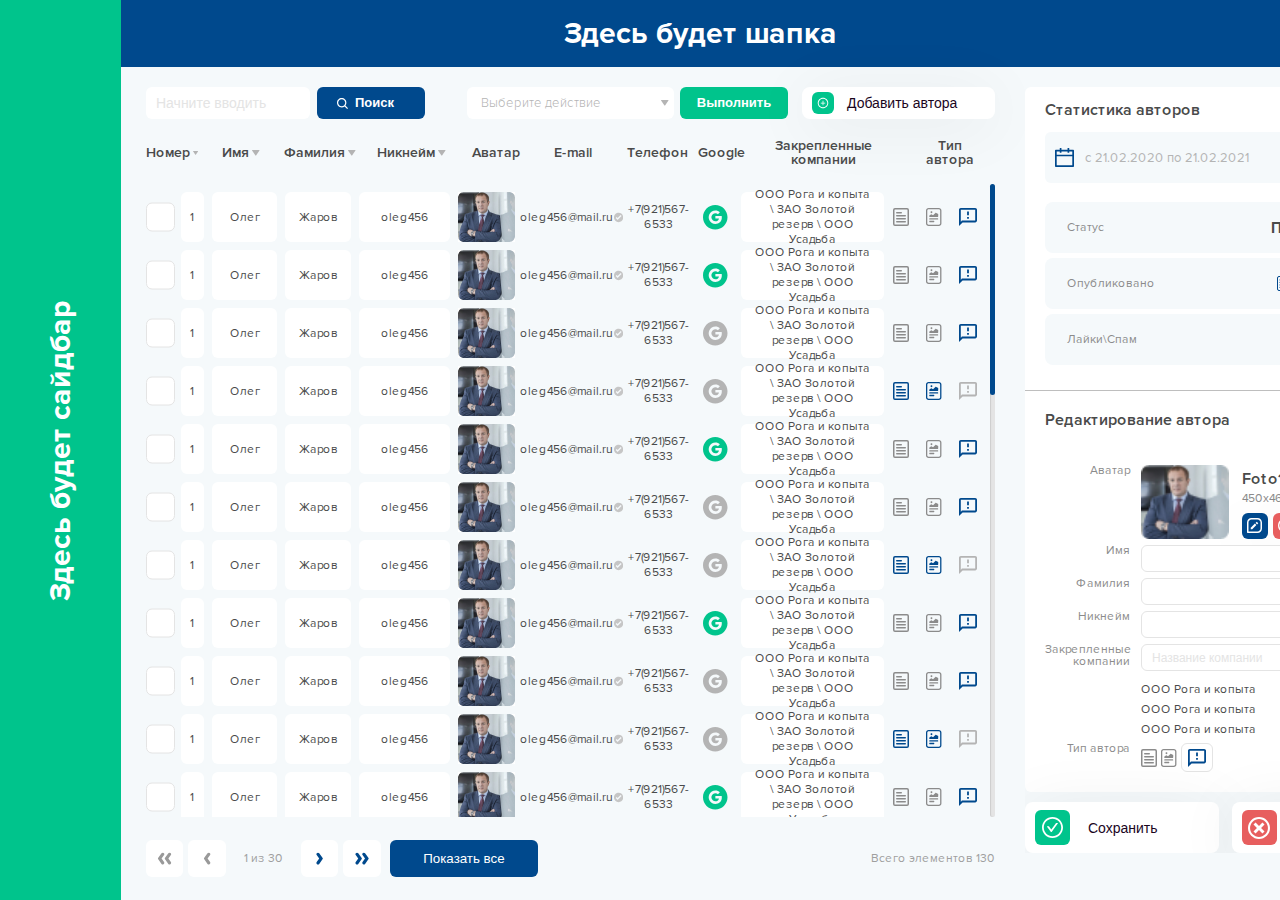
==== commit d4cb1269: "3" ====
--- a/index.html
+++ b/index.html
@@ -59,20 +59,28 @@
                         <div class="table__head">
                             <div class="table__head-title">
                                 <span>Номер</span>
-                                <img src="img/select-arrow.svg"></img>
+                                <svg class="svg-sort" width="8" height="6" viewBox="0 0 8 6" fill="none" xmlns="http://www.w3.org/2000/svg">
+                                    <path d="M3.44095 5.46338C3.47535 5.51334 3.52138 5.5542 3.57508 5.58242C3.62878 5.61064 3.68853 5.62539 3.7492 5.62539C3.80986 5.62539 3.86962 5.61064 3.92331 5.58242C3.97701 5.5542 4.02305 5.51334 4.05745 5.46338L7.43245 0.588375C7.47151 0.532147 7.49442 0.466287 7.49869 0.397952C7.50295 0.329618 7.4884 0.261421 7.45663 0.200773C7.42486 0.140124 7.37707 0.0893432 7.31846 0.0539468C7.25985 0.0185505 7.19267 -0.000107379 7.1242 4.6487e-07H0.374198C0.305889 0.000282618 0.23895 0.0191805 0.180578 0.0546616C0.122207 0.0901427 0.0746116 0.140865 0.0429113 0.201373C0.0112111 0.261881 -0.00339494 0.329886 0.000664049 0.398075C0.00472303 0.466263 0.0272934 0.532055 0.065948 0.588375L3.44095 5.46338Z" fill="#B4B4B4"/>
+                                </svg>
                             </div>
 
                             <div class="table__head-title">
                                 <span>Имя</span>
-                                <img src="img/select-arrow.svg"></img>
+                                <svg class="svg-sort" width="8" height="6" viewBox="0 0 8 6" fill="none" xmlns="http://www.w3.org/2000/svg">
+                                    <path d="M3.44095 5.46338C3.47535 5.51334 3.52138 5.5542 3.57508 5.58242C3.62878 5.61064 3.68853 5.62539 3.7492 5.62539C3.80986 5.62539 3.86962 5.61064 3.92331 5.58242C3.97701 5.5542 4.02305 5.51334 4.05745 5.46338L7.43245 0.588375C7.47151 0.532147 7.49442 0.466287 7.49869 0.397952C7.50295 0.329618 7.4884 0.261421 7.45663 0.200773C7.42486 0.140124 7.37707 0.0893432 7.31846 0.0539468C7.25985 0.0185505 7.19267 -0.000107379 7.1242 4.6487e-07H0.374198C0.305889 0.000282618 0.23895 0.0191805 0.180578 0.0546616C0.122207 0.0901427 0.0746116 0.140865 0.0429113 0.201373C0.0112111 0.261881 -0.00339494 0.329886 0.000664049 0.398075C0.00472303 0.466263 0.0272934 0.532055 0.065948 0.588375L3.44095 5.46338Z" fill="#B4B4B4"/>
+                                </svg>
                             </div>
                             <div class="table__head-title">
                                 <span>Фамилия</span>
-                                <img src="img/select-arrow.svg"></img>
+                                <svg class="svg-sort" width="8" height="6" viewBox="0 0 8 6" fill="none" xmlns="http://www.w3.org/2000/svg">
+                                    <path d="M3.44095 5.46338C3.47535 5.51334 3.52138 5.5542 3.57508 5.58242C3.62878 5.61064 3.68853 5.62539 3.7492 5.62539C3.80986 5.62539 3.86962 5.61064 3.92331 5.58242C3.97701 5.5542 4.02305 5.51334 4.05745 5.46338L7.43245 0.588375C7.47151 0.532147 7.49442 0.466287 7.49869 0.397952C7.50295 0.329618 7.4884 0.261421 7.45663 0.200773C7.42486 0.140124 7.37707 0.0893432 7.31846 0.0539468C7.25985 0.0185505 7.19267 -0.000107379 7.1242 4.6487e-07H0.374198C0.305889 0.000282618 0.23895 0.0191805 0.180578 0.0546616C0.122207 0.0901427 0.0746116 0.140865 0.0429113 0.201373C0.0112111 0.261881 -0.00339494 0.329886 0.000664049 0.398075C0.00472303 0.466263 0.0272934 0.532055 0.065948 0.588375L3.44095 5.46338Z" fill="#B4B4B4"/>
+                                </svg>
                             </div>
                             <div class="table__head-title">
                                 <span>Никнейм</span>
-                                <img src="img/select-arrow.svg"></img>
+                                <svg class="svg-sort" width="8" height="6" viewBox="0 0 8 6" fill="none" xmlns="http://www.w3.org/2000/svg">
+                                    <path d="M3.44095 5.46338C3.47535 5.51334 3.52138 5.5542 3.57508 5.58242C3.62878 5.61064 3.68853 5.62539 3.7492 5.62539C3.80986 5.62539 3.86962 5.61064 3.92331 5.58242C3.97701 5.5542 4.02305 5.51334 4.05745 5.46338L7.43245 0.588375C7.47151 0.532147 7.49442 0.466287 7.49869 0.397952C7.50295 0.329618 7.4884 0.261421 7.45663 0.200773C7.42486 0.140124 7.37707 0.0893432 7.31846 0.0539468C7.25985 0.0185505 7.19267 -0.000107379 7.1242 4.6487e-07H0.374198C0.305889 0.000282618 0.23895 0.0191805 0.180578 0.0546616C0.122207 0.0901427 0.0746116 0.140865 0.0429113 0.201373C0.0112111 0.261881 -0.00339494 0.329886 0.000664049 0.398075C0.00472303 0.466263 0.0272934 0.532055 0.065948 0.588375L3.44095 5.46338Z" fill="#B4B4B4"/>
+                                </svg>
                             </div>
                             <div class="table__head-title">
                                 <span>Аватар</span>
--- a/css/style.css
+++ b/css/style.css
@@ -897,15 +897,26 @@
   color: #494A4A;
   margin-bottom: 17px;
 }
+.table__head-title.table__head-title--active svg {
+  transform: rotate(180deg);
+}
+.table__head-title.table__head-title--active svg path {
+  fill: #00498D;
+}
 .table__head div {
   display: flex;
   justify-content: center;
   align-items: center;
   text-align: center;
 }
-.table__head div img {
-  width: 7.5px;
+.table__head div svg {
   margin-left: 3px;
+}
+.table__head div svg:hover {
+  cursor: pointer;
+}
+.table__head div svg:hover path {
+  fill: #00498D;
 }
 .table__head div:nth-child(1) {
   width: calc(3% + 27px);
@@ -1296,6 +1307,9 @@
 .show__all .select li {
   justify-content: center;
 }
+.show__all .select .list {
+  top: -400%;
+}
 
 .categories {
   margin-top: 20px;
